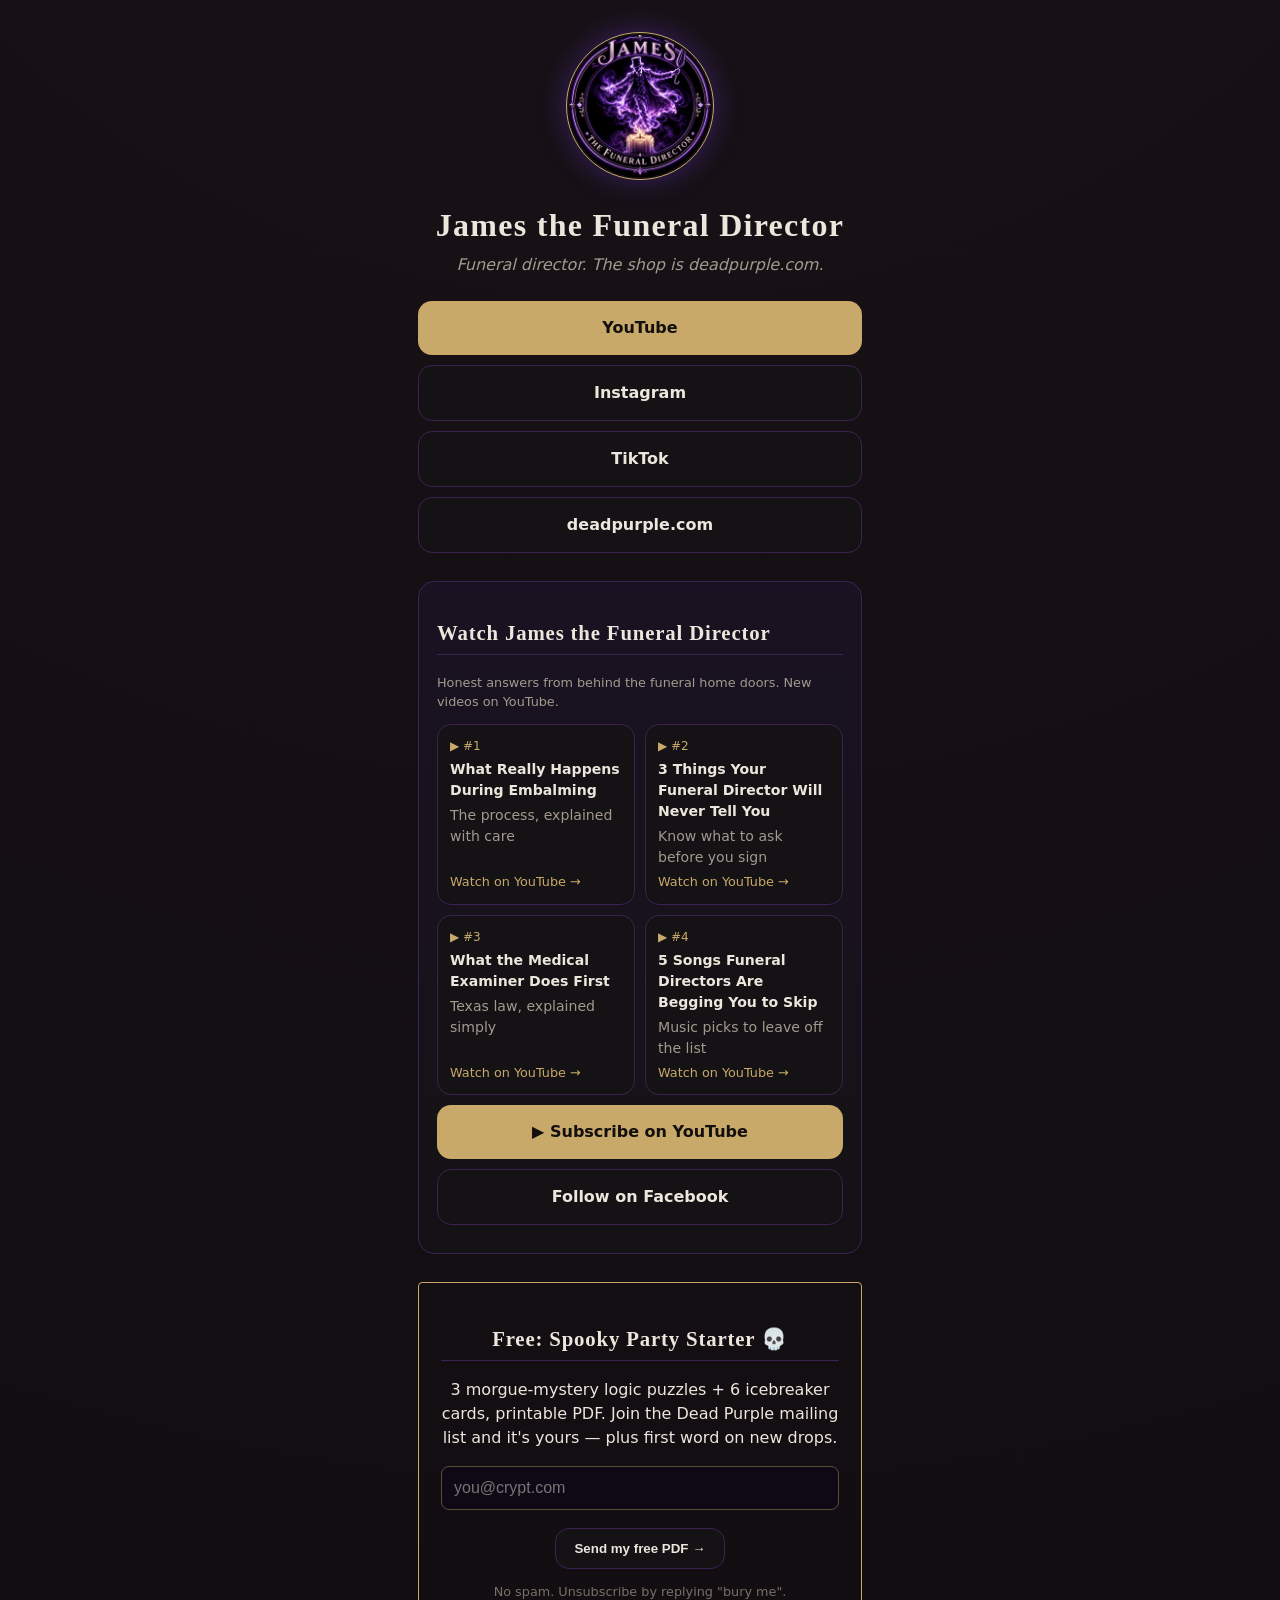
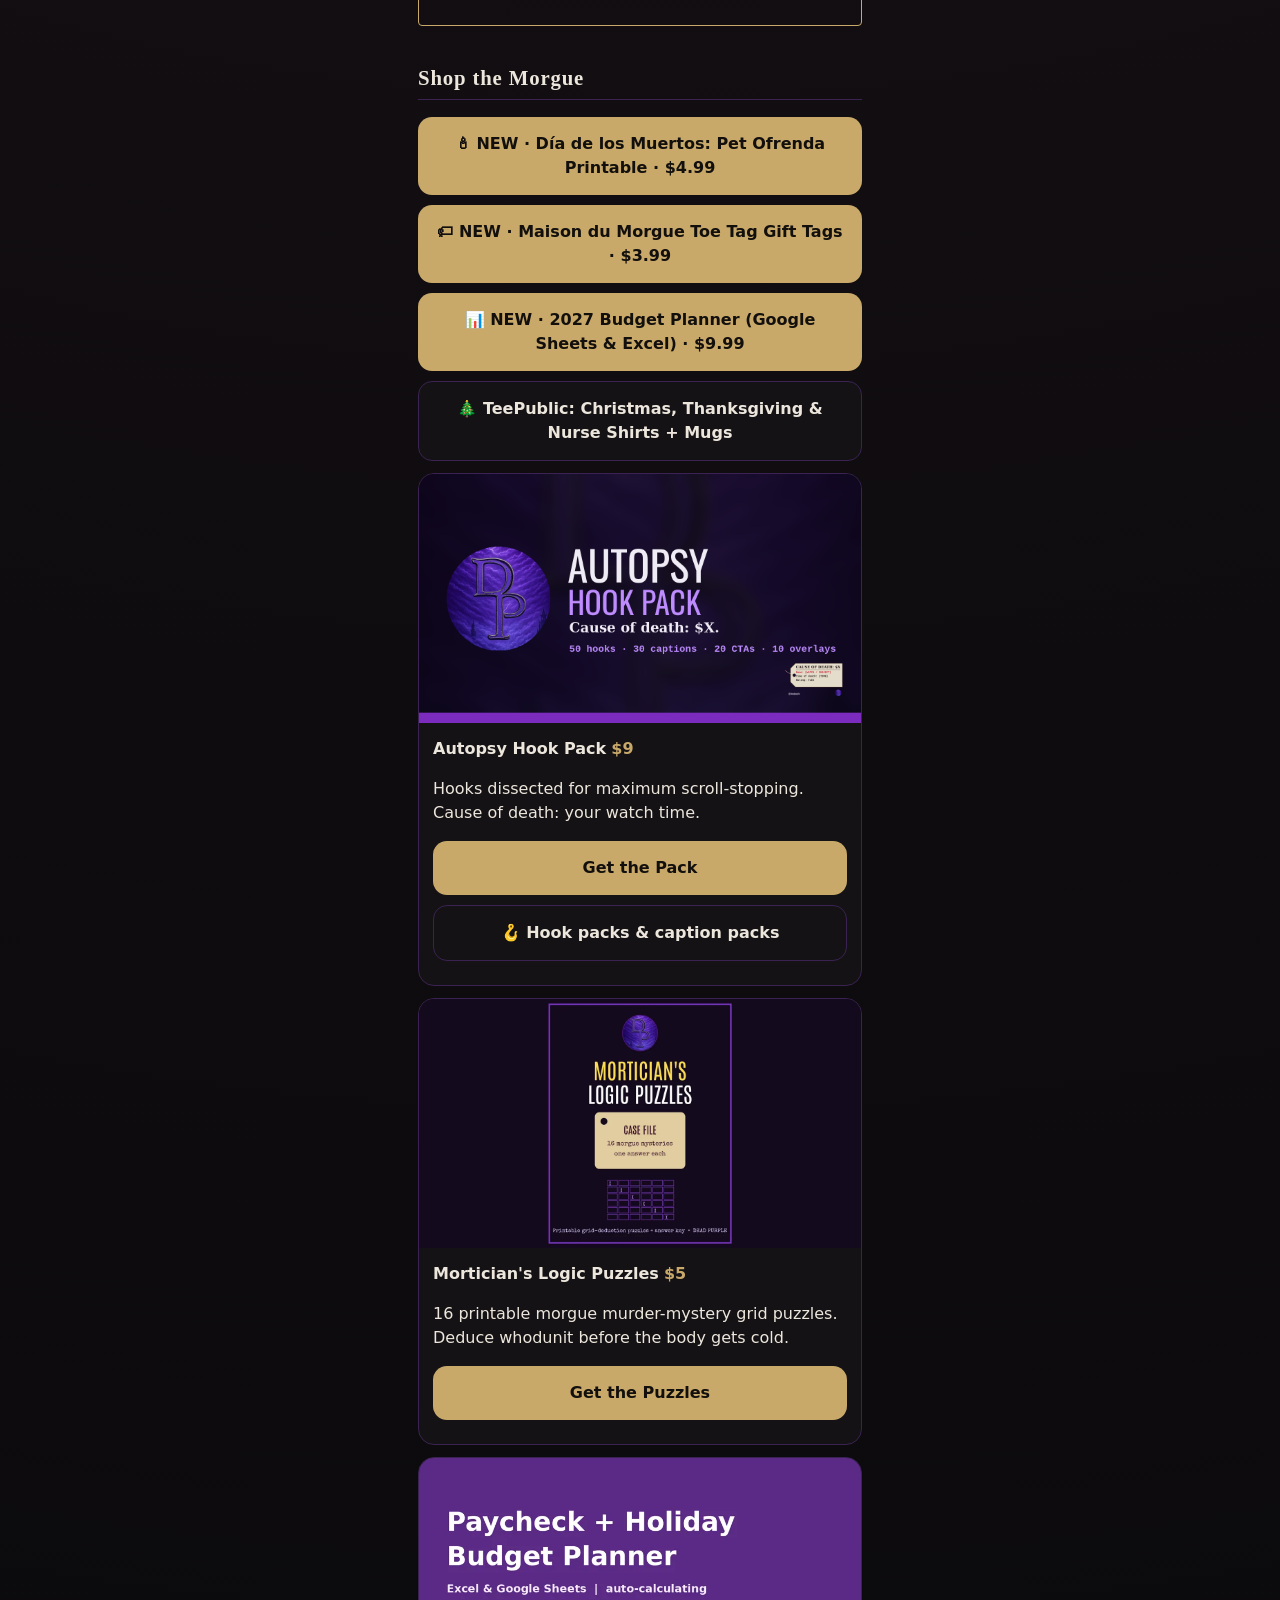
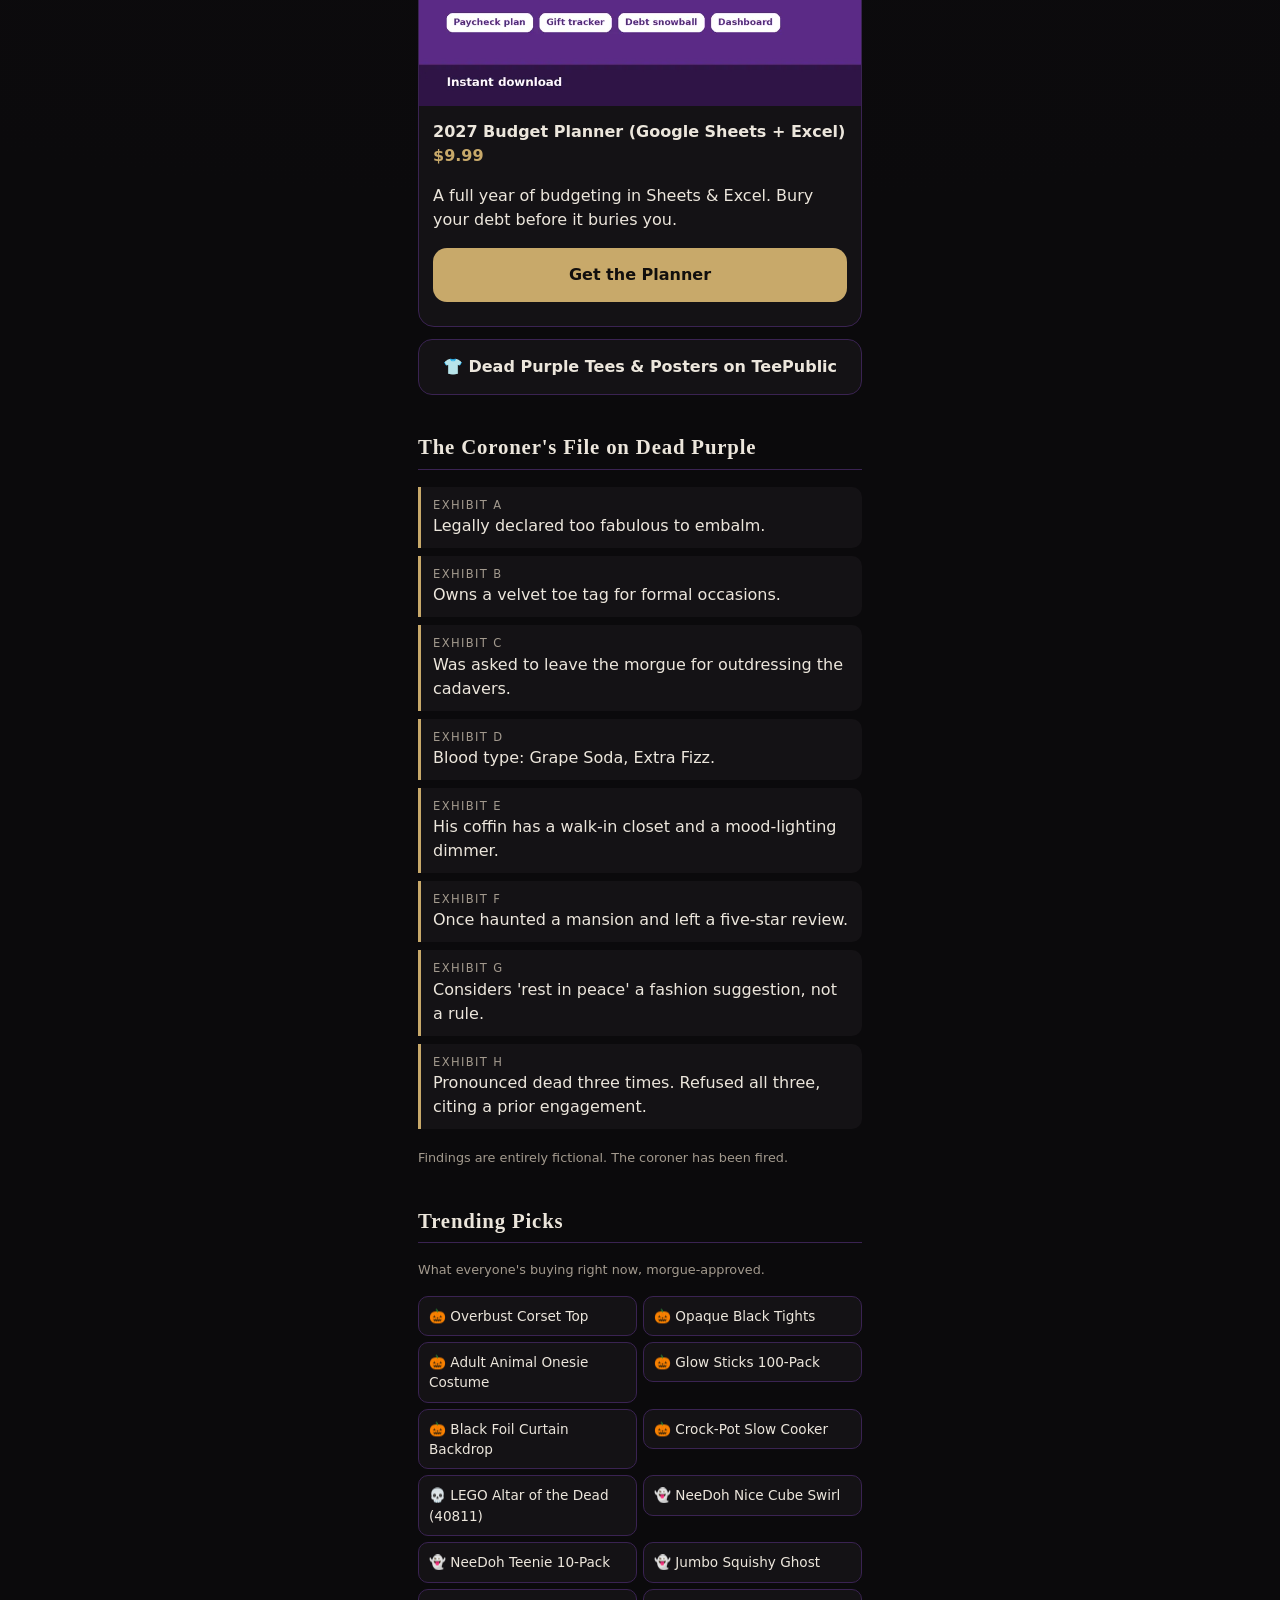
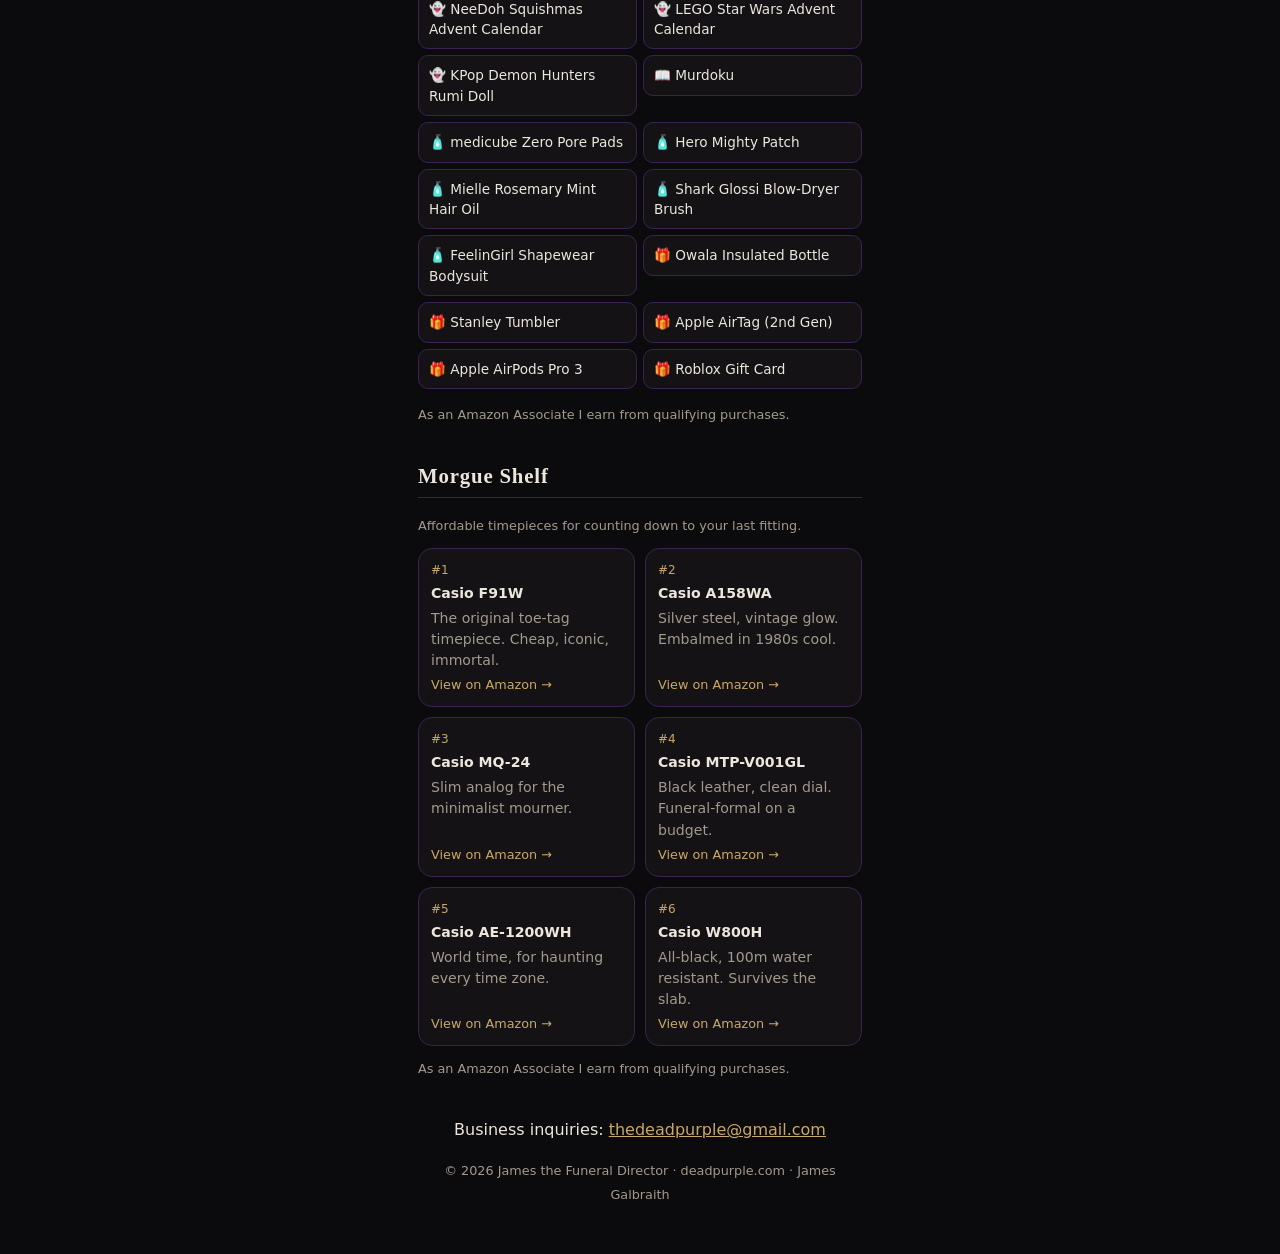
==== links/index.html @ 4aefbe46 "Add Watch James the Funeral Director section" ====
<!doctype html><html lang="en"><head><meta charset="utf-8"><meta name="viewport" content="width=device-width,initial-scale=1">
<title>James the Funeral Director | Links</title><meta name="description" content="James the Funeral Director links: the Dead Purple shop, free spooky party printable, horror wall art, morgue logic puzzles, a 2027 budget planner and mortician humor tees."><link rel="canonical" href="https://thedeadpurple.github.io/links/"><meta property="og:type" content="website"><meta property="og:url" content="https://thedeadpurple.github.io/links/"><meta property="og:title" content="James the Funeral Director | Links"><meta property="og:description" content="Funeral director. The Dead Purple shop, printables, and the videos."><meta property="og:image" content="https://thedeadpurple.github.io/links/assets/james-crest.png"><meta name="twitter:card" content="summary">
<meta property="og:site_name" content="James the Funeral Director">
<link rel="icon" href="assets/james-crest.png"><style>
:root{--p:#c8a96a;--p2:#8a6d3b;--bg:#0b0a0c;--card:#141215;--t:#ece6dc;--m:#a39a8e}
*{box-sizing:border-box}body{margin:0;background:radial-gradient(circle at 50% -10%,#1a1218,var(--bg) 60%);color:var(--t);font:16px/1.5 system-ui,-apple-system,"Segoe UI",sans-serif;min-height:100vh}
main{max-width:480px;margin:auto;padding:32px 18px 48px}h1,h2{font-family:Georgia,"Times New Roman",serif;letter-spacing:.04em}
.hero{text-align:center}.hero img{width:148px;height:148px;border-radius:50%;border:1px solid var(--p);box-shadow:0 0 28px #6a3ad466}
h1{margin:14px 0 4px;font-size:2rem}.tagline{color:var(--m);font-style:italic;margin:0 0 24px}
.btn{display:block;text-align:center;padding:15px;margin:10px 0;border-radius:14px;background:var(--card);border:1px solid #3a2352;color:var(--t);text-decoration:none;font-weight:600;transition:.2s}
.btn:hover,.btn:focus{background:#1c1814;border-color:var(--p)}.btn.main{background:var(--p);color:#120f0d;border:0}
section{margin-top:36px}h2{font-size:1.3rem;border-bottom:1px solid #3a2352;padding-bottom:6px}
.product{background:var(--card);border:1px solid #3a2352;border-radius:16px;overflow:hidden;margin:12px 0}.product img{width:100%;display:block}.product div{padding:14px}.price{color:var(--p);font-weight:700}
.facts{list-style:none;padding:0}.facts li{background:var(--card);border-left:3px solid var(--p);padding:10px 12px;margin:8px 0;border-radius:0 10px 10px 0}.facts span{display:block;font-size:.72rem;text-transform:uppercase;letter-spacing:.12em;color:var(--m)}
.shelf{display:grid;grid-template-columns:1fr 1fr;gap:10px}.watch{background:var(--card);border:1px solid #3a2352;border-radius:14px;padding:12px;color:var(--t);text-decoration:none;display:flex;flex-direction:column;gap:4px;font-size:.88rem}.watch span{color:var(--m)}.watch .tag{color:var(--p);font-size:.75rem}.watch em{color:var(--p);font-style:normal;font-size:.8rem;margin-top:auto}
.disc,small{color:var(--m);font-size:.8rem}form{display:flex;gap:8px}input{flex:1;padding:13px;border-radius:12px;border:1px solid #3a2352;background:#0e0914;color:var(--t);font-size:16px}button{padding:13px 16px;border:0;border-radius:12px;background:var(--p);color:#120f0d;font-weight:700}
.trend{list-style:none;padding:0;display:grid;grid-template-columns:1fr 1fr;gap:6px}.trend a{display:block;background:var(--card);border:1px solid #3a2352;border-radius:10px;padding:9px 10px;color:var(--t);text-decoration:none;font-size:.85rem}.trend a:hover{border-color:var(--p)}
footer{text-align:center;margin-top:40px}footer a{color:var(--p)}</style></head><body><main>
<header class="hero"><img src="assets/james-crest.png" alt="James the Funeral Director crest"><h1>James the Funeral Director</h1><p class="tagline">Funeral director. The shop is deadpurple.com.</p></header>
<nav><a class="btn main" href="https://www.youtube.com/@jamesthefuneraldirector2954" target="_blank" rel="noopener">YouTube</a>
<a class="btn" href="https://www.instagram.com/james_the_funeral_director" target="_blank" rel="noopener">Instagram</a>
<a class="btn" href="https://www.tiktok.com/@funeraldirectorjames" target="_blank" rel="noopener">TikTok</a>
<a class="btn" href="https://deadpurple.com" target="_blank" rel="noopener">deadpurple.com</a></nav>
<section id="watch" style="border:1px solid #3a2352;border-radius:16px;padding:18px;margin:28px 0;background:linear-gradient(180deg,#1a1222,#141215)"><h2>Watch James the Funeral Director</h2><p class="disc">Honest answers from behind the funeral home doors. New videos on YouTube.</p><div class="shelf"><a class="watch" href="https://www.youtube.com/watch?v=lhocceQ624k&amp;utm_source=linkpage&amp;utm_medium=referral&amp;utm_campaign=jtfd-embalming" target="_blank" rel="noopener"><span class="tag">▶ #1</span><strong>What Really Happens During Embalming</strong><span>The process, explained with care</span><em>Watch on YouTube →</em></a><a class="watch" href="https://www.youtube.com/watch?v=-OS4Yl1QXJ0&amp;utm_source=linkpage&amp;utm_medium=referral&amp;utm_campaign=jtfd-3-things" target="_blank" rel="noopener"><span class="tag">▶ #2</span><strong>3 Things Your Funeral Director Will Never Tell You</strong><span>Know what to ask before you sign</span><em>Watch on YouTube →</em></a><a class="watch" href="https://www.youtube.com/watch?v=raxWhrSQd68&amp;utm_source=linkpage&amp;utm_medium=referral&amp;utm_campaign=jtfd-medical-examiner" target="_blank" rel="noopener"><span class="tag">▶ #3</span><strong>What the Medical Examiner Does First</strong><span>Texas law, explained simply</span><em>Watch on YouTube →</em></a><a class="watch" href="https://www.youtube.com/watch?v=uzfZ4B38NcI&amp;utm_source=linkpage&amp;utm_medium=referral&amp;utm_campaign=jtfd-5-songs" target="_blank" rel="noopener"><span class="tag">▶ #4</span><strong>5 Songs Funeral Directors Are Begging You to Skip</strong><span>Music picks to leave off the list</span><em>Watch on YouTube →</em></a></div><a class="btn main" href="https://www.youtube.com/@jamesthefuneraldirector2954?utm_source=linkpage&amp;utm_medium=referral&amp;utm_campaign=jtfd-channel" target="_blank" rel="noopener">▶ Subscribe on YouTube</a><a class="btn" href="https://www.facebook.com/profile.php?id=61595655552629&amp;utm_source=linkpage&amp;utm_medium=referral&amp;utm_campaign=jtfd-facebook-page" target="_blank" rel="noopener">Follow on Facebook</a></section>
<section id="free" class="" style="border:1px solid #c8a96a;border-radius:4px;padding:22px;margin:28px 0;text-align:center"><h2>Free: Spooky Party Starter 💀</h2><p>3 morgue-mystery logic puzzles + 6 icebreaker cards, printable PDF. Join the Dead Purple mailing list and it's yours — plus first word on new drops.</p><form action="https://formsubmit.co/thedeadpurple@gmail.com" method="POST" style="display:flex;gap:8px;flex-wrap:wrap;justify-content:center"><input type="email" name="email" required placeholder="you@crypt.com" style="padding:12px;border-radius:8px;border:1px solid #5a4a36;min-width:240px"><input type="hidden" name="_subject" value="New Dead Purple subscriber"><input type="hidden" name="_next" value="https://thedeadpurple.github.io/site/free/thanks.html"><input type="hidden" name="_captcha" value="false"><input type="hidden" name="_template" value="table"><input type="text" name="_honey" style="display:none"><button class="btn" type="submit" style="padding:12px 18px;cursor:pointer">Send my free PDF →</button></form><small style="opacity:.7">No spam. Unsubscribe by replying "bury me".</small></section>
<section><h2>Shop the Morgue</h2>
<a class="btn main" href="https://whop.com/dead-purple/pet-ofrenda-printable-dia-de-los-muertos-pet-memorial-frame-bilingual" target="_blank" rel="noopener">🕯 NEW · Día de los Muertos: Pet Ofrenda Printable · $4.99</a>
<a class="btn main" href="https://whop.com/dead-purple/maison-du-morgue-toe-tag-gift-tags-printable-goth-christmas-gift-tags/" target="_blank" rel="noopener">🏷 NEW · Maison du Morgue Toe Tag Gift Tags · $3.99</a>
<a class="btn main" href="https://whop.com/dead-purple/dead-purple-2027-budget-planner-google-sheets-excel-spreadsheet/" target="_blank" rel="noopener">📊 NEW · 2027 Budget Planner (Google Sheets &amp; Excel) · $9.99</a>
<a class="btn" href="https://www.teepublic.com/user/dead-purple" target="_blank" rel="noopener">🎄 TeePublic: Christmas, Thanksgiving &amp; Nurse Shirts + Mugs</a>
<div class="product"><img src="assets/autopsy-hook-pack.png" alt="Autopsy Hook Pack cover"><div><strong>Autopsy Hook Pack</strong> <span class="price">$9</span><p>Hooks dissected for maximum scroll-stopping. Cause of death: your watch time.</p><a class="btn main" href="https://whop.com/dead-purple" target="_blank" rel="noopener">Get the Pack</a><a class="btn" href="https://whop.com/dead-purple" target="_blank" rel="noopener">🪝 Hook packs &amp; caption packs</a></div></div>
<div class="product"><img src="assets/mortician-logic-puzzles.webp" alt="Mortician's Logic Puzzles cover"><div><strong>Mortician's Logic Puzzles</strong> <span class="price">$5</span><p>16 printable morgue murder-mystery grid puzzles. Deduce whodunit before the body gets cold.</p><a class="btn main" href="https://whop.com/dead-purple/products/mortician-s-logic-puzzles-16-printable-morgue-murder-mystery-grid-puzzles/" target="_blank" rel="noopener">Get the Puzzles</a></div></div>
<div class="product"><img src="assets/budget.webp" alt="2027 Budget Planner cover"><div><strong>2027 Budget Planner (Google Sheets + Excel)</strong> <span class="price">$9.99</span><p>A full year of budgeting in Sheets &amp; Excel. Bury your debt before it buries you.</p><a class="btn main" href="https://whop.com/dead-purple/dead-purple-2027-budget-planner-google-sheets-excel-spreadsheet/" target="_blank" rel="noopener">Get the Planner</a></div></div>
<a class="btn" href="https://www.teepublic.com/user/dead-purple" target="_blank" rel="noopener">👕 Dead Purple Tees &amp; Posters on TeePublic</a></section>
<section><h2>The Coroner's File on Dead Purple</h2><ul class="facts"><li><span>Exhibit A</span>Legally declared too fabulous to embalm.</li><li><span>Exhibit B</span>Owns a velvet toe tag for formal occasions.</li><li><span>Exhibit C</span>Was asked to leave the morgue for outdressing the cadavers.</li><li><span>Exhibit D</span>Blood type: Grape Soda, Extra Fizz.</li><li><span>Exhibit E</span>His coffin has a walk-in closet and a mood-lighting dimmer.</li><li><span>Exhibit F</span>Once haunted a mansion and left a five-star review.</li><li><span>Exhibit G</span>Considers 'rest in peace' a fashion suggestion, not a rule.</li><li><span>Exhibit H</span>Pronounced dead three times. Refused all three, citing a prior engagement.</li></ul><small>Findings are entirely fictional. The coroner has been fired.</small></section>
<section><h2>Trending Picks</h2><p class="disc">What everyone's buying right now, morgue-approved.</p><ul class="trend">
<li><a href="https://www.amazon.com/dp/B00HB6MCSO?tag=deadpurple06-20" target="_blank" rel="sponsored noopener">🎃 Overbust Corset Top</a></li>
<li><a href="https://www.amazon.com/dp/B07ZTD3JZH?tag=deadpurple06-20" target="_blank" rel="sponsored noopener">🎃 Opaque Black Tights</a></li>
<li><a href="https://www.amazon.com/dp/B097ZKJ1CT?tag=deadpurple06-20" target="_blank" rel="sponsored noopener">🎃 Adult Animal Onesie Costume</a></li>
<li><a href="https://www.amazon.com/dp/B00N1QPNMA?tag=deadpurple06-20" target="_blank" rel="sponsored noopener">🎃 Glow Sticks 100-Pack</a></li>
<li><a href="https://www.amazon.com/dp/B0DLNKN7Q1?tag=deadpurple06-20" target="_blank" rel="sponsored noopener">🎃 Black Foil Curtain Backdrop</a></li>
<li><a href="https://www.amazon.com/dp/B003OAJGJO?tag=deadpurple06-20" target="_blank" rel="sponsored noopener">🎃 Crock-Pot Slow Cooker</a></li>
<li><a href="https://www.amazon.com/dp/B0FMPN7YP1?tag=deadpurple06-20" target="_blank" rel="sponsored noopener">💀 LEGO Altar of the Dead (40811)</a></li>
<li><a href="https://www.amazon.com/dp/B0DV4BD3H2?tag=deadpurple06-20" target="_blank" rel="sponsored noopener">👻 NeeDoh Nice Cube Swirl</a></li>
<li><a href="https://www.amazon.com/dp/B0DXRKN7KY?tag=deadpurple06-20" target="_blank" rel="sponsored noopener">👻 NeeDoh Teenie 10-Pack</a></li>
<li><a href="https://www.amazon.com/dp/B0H1NPP4LK?tag=deadpurple06-20" target="_blank" rel="sponsored noopener">👻 Jumbo Squishy Ghost</a></li>
<li><a href="https://www.amazon.com/dp/B0GPY41JGK?tag=deadpurple06-20" target="_blank" rel="sponsored noopener">👻 NeeDoh Squishmas Advent Calendar</a></li>
<li><a href="https://www.amazon.com/dp/B0G5QKD8ZS?tag=deadpurple06-20" target="_blank" rel="sponsored noopener">👻 LEGO Star Wars Advent Calendar</a></li>
<li><a href="https://www.amazon.com/dp/B0GCBV5MZT?tag=deadpurple06-20" target="_blank" rel="sponsored noopener">👻 KPop Demon Hunters Rumi Doll</a></li>
<li><a href="https://www.amazon.com/dp/1454961791?tag=deadpurple06-20" target="_blank" rel="sponsored noopener">📖 Murdoku</a></li>
<li><a href="https://www.amazon.com/dp/B09V7Z4TJG?tag=deadpurple06-20" target="_blank" rel="sponsored noopener">🧴 medicube Zero Pore Pads</a></li>
<li><a href="https://www.amazon.com/dp/B074PVTPBW?tag=deadpurple06-20" target="_blank" rel="sponsored noopener">🧴 Hero Mighty Patch</a></li>
<li><a href="https://www.amazon.com/dp/B07N7PK9QK?tag=deadpurple06-20" target="_blank" rel="sponsored noopener">🧴 Mielle Rosemary Mint Hair Oil</a></li>
<li><a href="https://www.amazon.com/dp/B0G88PBV7P?tag=deadpurple06-20" target="_blank" rel="sponsored noopener">🧴 Shark Glossi Blow-Dryer Brush</a></li>
<li><a href="https://www.amazon.com/dp/B0DFC37RSR?tag=deadpurple06-20" target="_blank" rel="sponsored noopener">🧴 FeelinGirl Shapewear Bodysuit</a></li>
<li><a href="https://www.amazon.com/dp/B0BZYCJK89?tag=deadpurple06-20" target="_blank" rel="sponsored noopener">🎁 Owala Insulated Bottle</a></li>
<li><a href="https://www.amazon.com/dp/B0CRMP3RQT?tag=deadpurple06-20" target="_blank" rel="sponsored noopener">🎁 Stanley Tumbler</a></li>
<li><a href="https://www.amazon.com/dp/B0GJTFXNRX?tag=deadpurple06-20" target="_blank" rel="sponsored noopener">🎁 Apple AirTag (2nd Gen)</a></li>
<li><a href="https://www.amazon.com/dp/B0FQFB8FMG?tag=deadpurple06-20" target="_blank" rel="sponsored noopener">🎁 Apple AirPods Pro 3</a></li>
<li><a href="https://www.amazon.com/dp/B07RZ74VLR?tag=deadpurple06-20" target="_blank" rel="sponsored noopener">🎁 Roblox Gift Card</a></li>
</ul><p class="disc">As an Amazon Associate I earn from qualifying purchases.</p></section>
<section><h2>Morgue Shelf</h2><p class="disc">Affordable timepieces for counting down to your last fitting.</p><div class="shelf"><a class="watch" href="https://www.amazon.com/dp/B000GAWSDG?tag=deadpurple06-20" target="_blank" rel="sponsored noopener"><span class="tag">#1</span><strong>Casio F91W</strong><span>The original toe-tag timepiece. Cheap, iconic, immortal.</span><em>View on Amazon →</em></a><a class="watch" href="https://www.amazon.com/dp/B000GAYQJ0?tag=deadpurple06-20" target="_blank" rel="sponsored noopener"><span class="tag">#2</span><strong>Casio A158WA</strong><span>Silver steel, vintage glow. Embalmed in 1980s cool.</span><em>View on Amazon →</em></a><a class="watch" href="https://www.amazon.com/dp/B000GB0G7A?tag=deadpurple06-20" target="_blank" rel="sponsored noopener"><span class="tag">#3</span><strong>Casio MQ-24</strong><span>Slim analog for the minimalist mourner.</span><em>View on Amazon →</em></a><a class="watch" href="https://www.amazon.com/dp/B00QT071BQ?tag=deadpurple06-20" target="_blank" rel="sponsored noopener"><span class="tag">#4</span><strong>Casio MTP-V001GL</strong><span>Black leather, clean dial. Funeral-formal on a budget.</span><em>View on Amazon →</em></a><a class="watch" href="https://www.amazon.com/dp/B0094B79PA?tag=deadpurple06-20" target="_blank" rel="sponsored noopener"><span class="tag">#5</span><strong>Casio AE-1200WH</strong><span>World time, for haunting every time zone.</span><em>View on Amazon →</em></a><a class="watch" href="https://www.amazon.com/dp/B001AWZDA4?tag=deadpurple06-20" target="_blank" rel="sponsored noopener"><span class="tag">#6</span><strong>Casio W800H</strong><span>All-black, 100m water resistant. Survives the slab.</span><em>View on Amazon →</em></a></div>
<p class="disc">As an Amazon Associate I earn from qualifying purchases.</p></section>

<footer><p>Business inquiries: <a href="mailto:thedeadpurple@gmail.com">thedeadpurple@gmail.com</a></p><small>© 2026 James the Funeral Director · deadpurple.com · James Galbraith</small></footer>
</main></body></html>
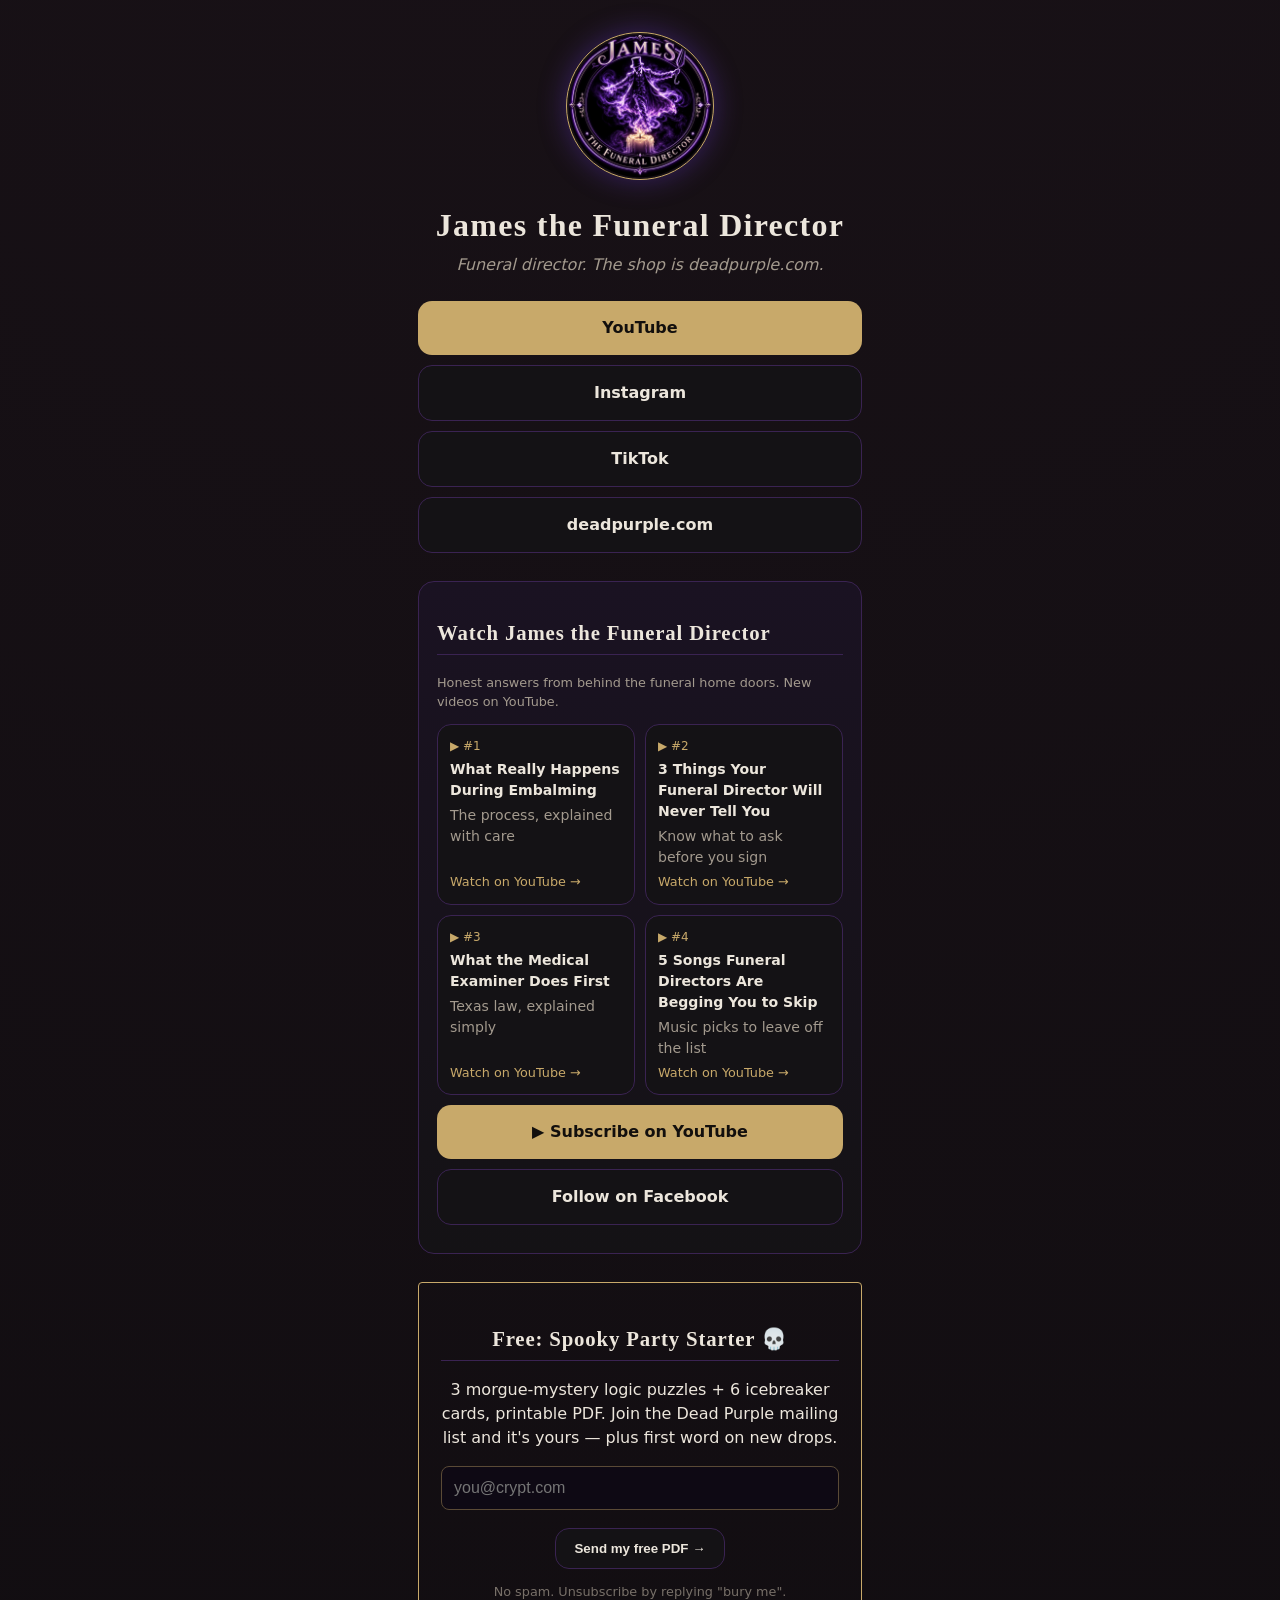
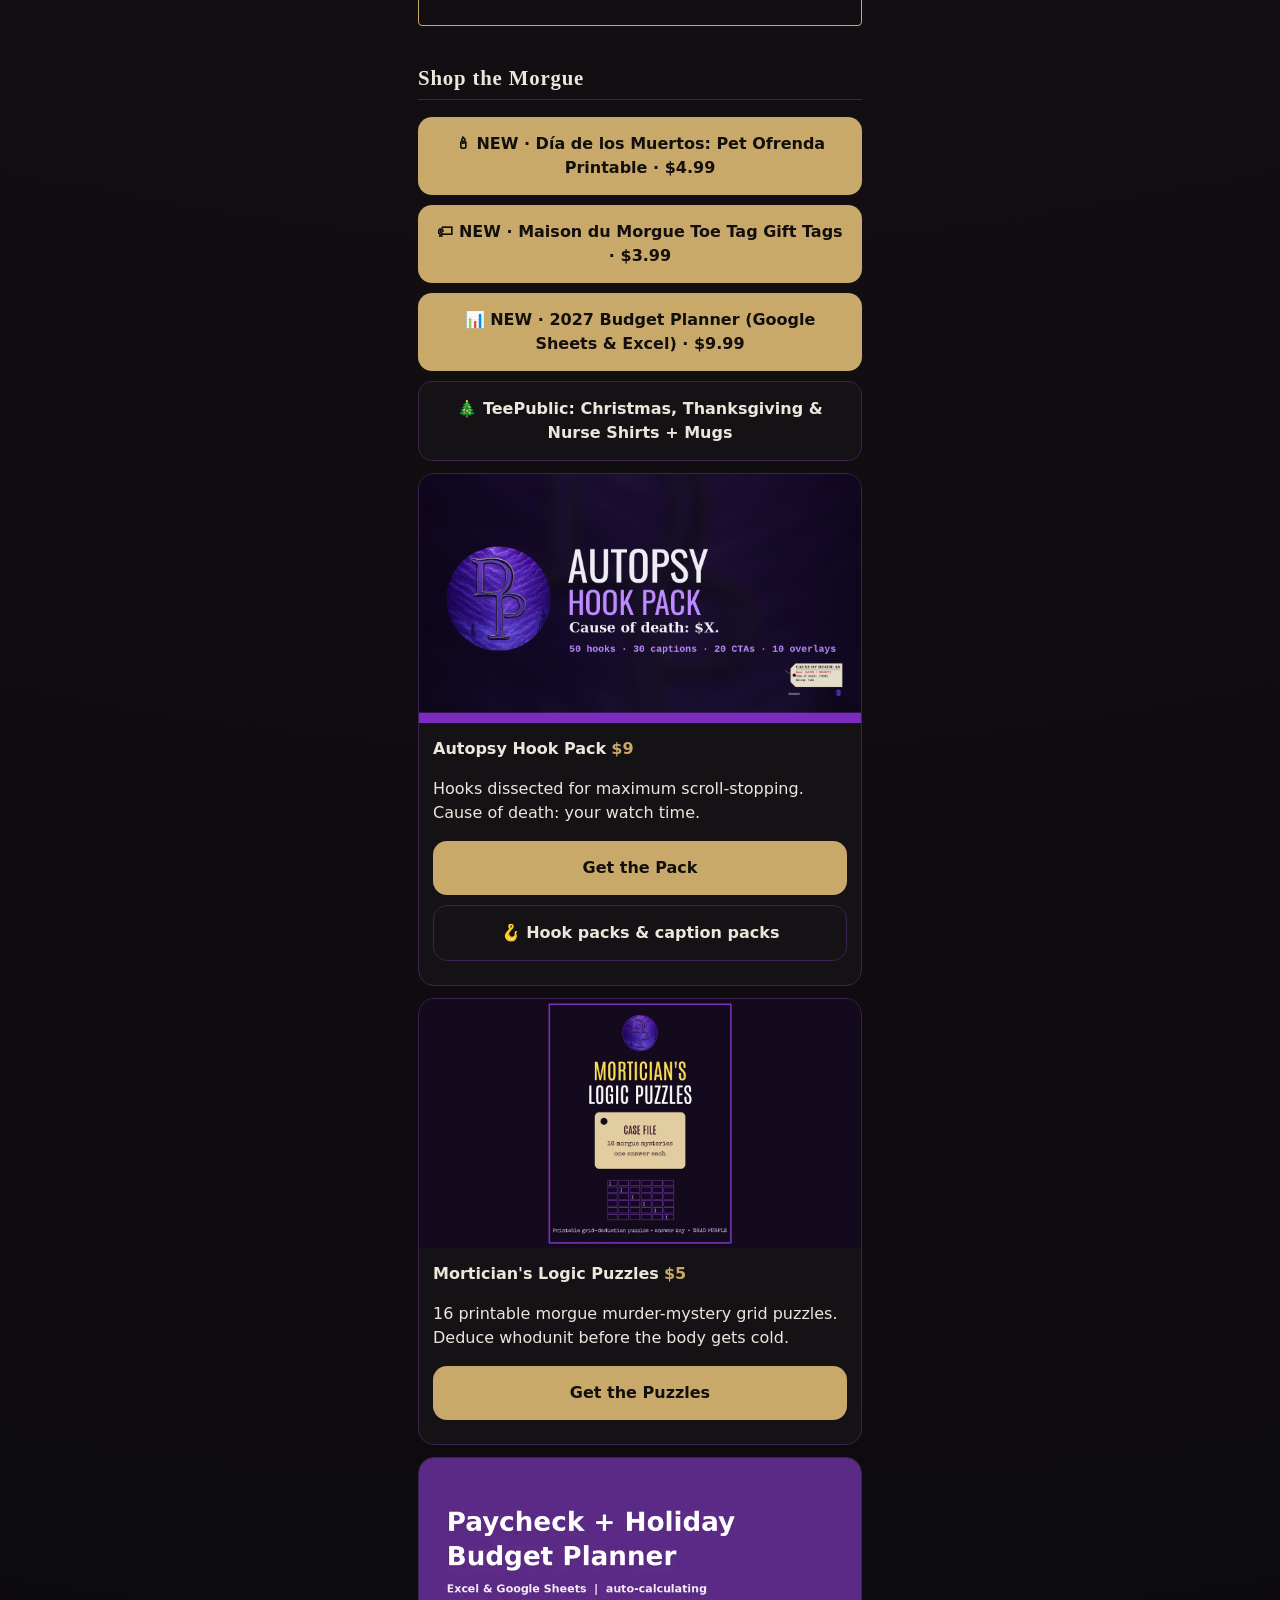
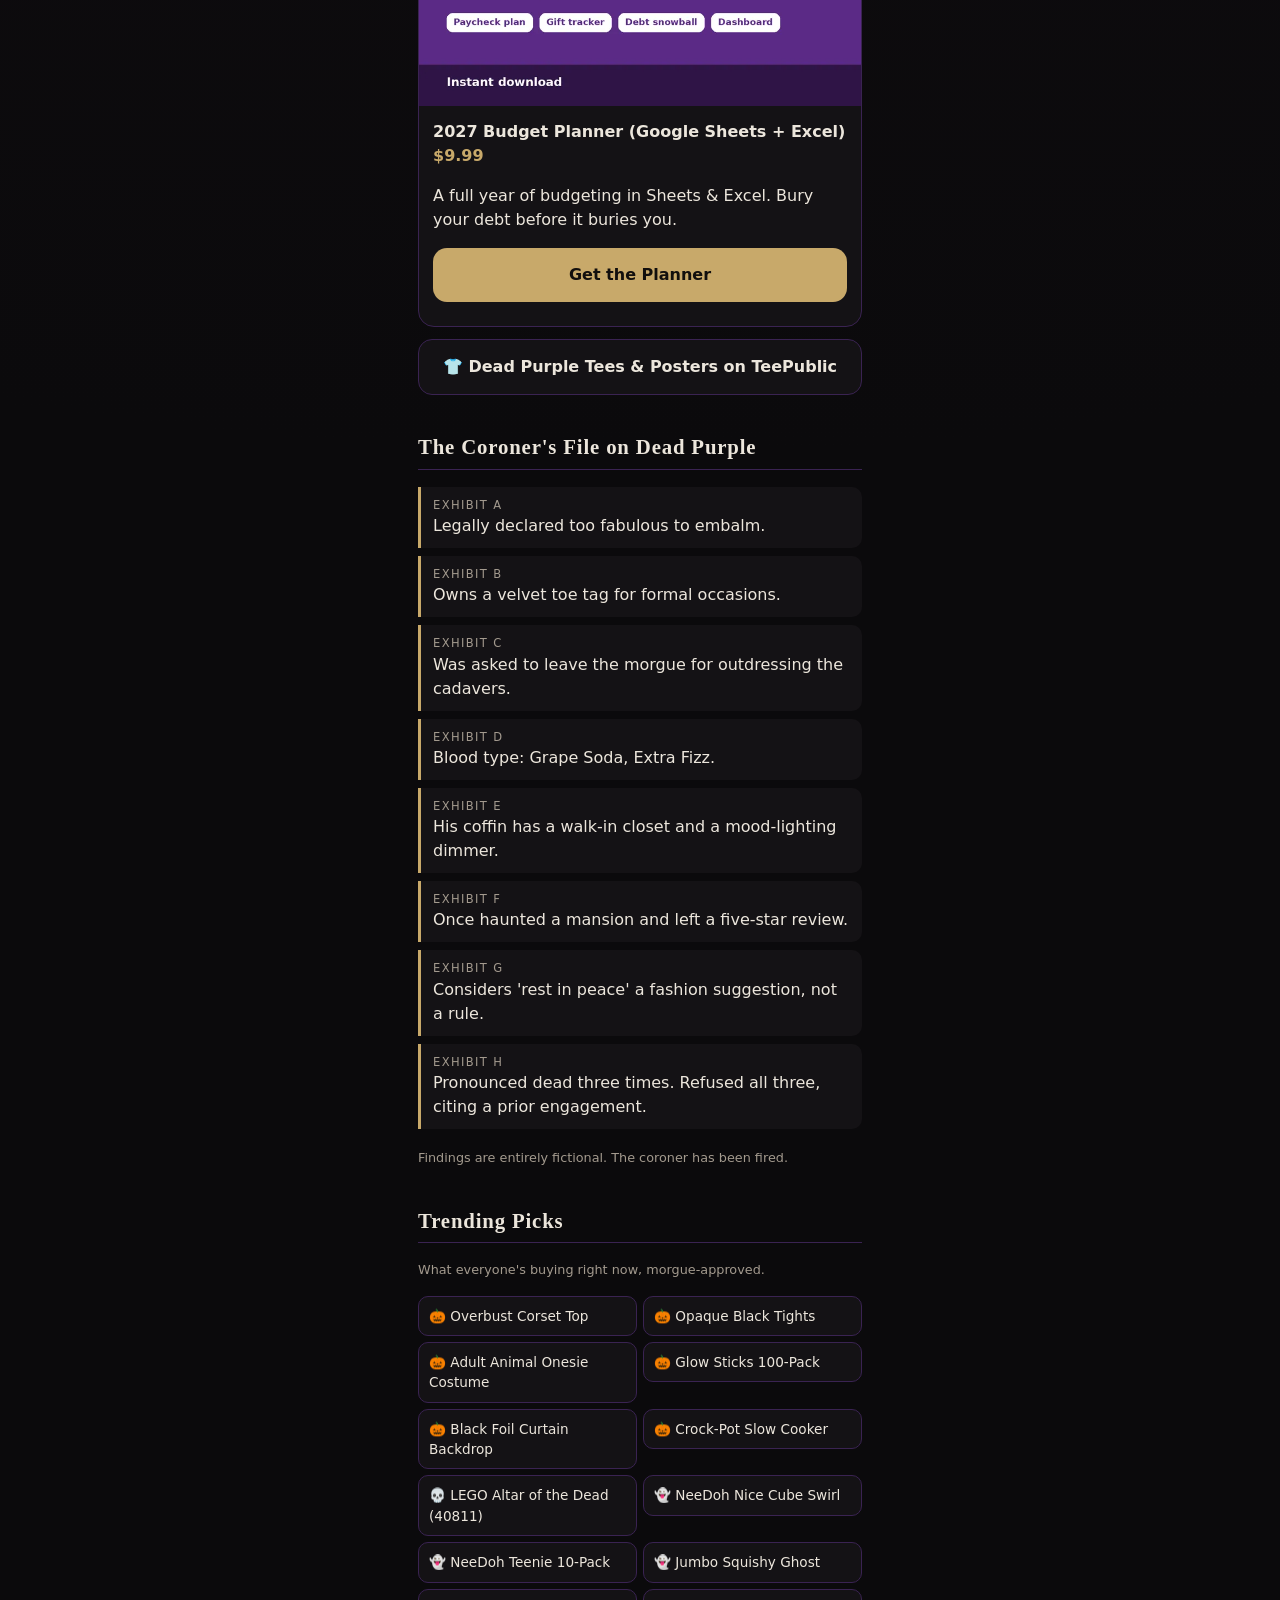
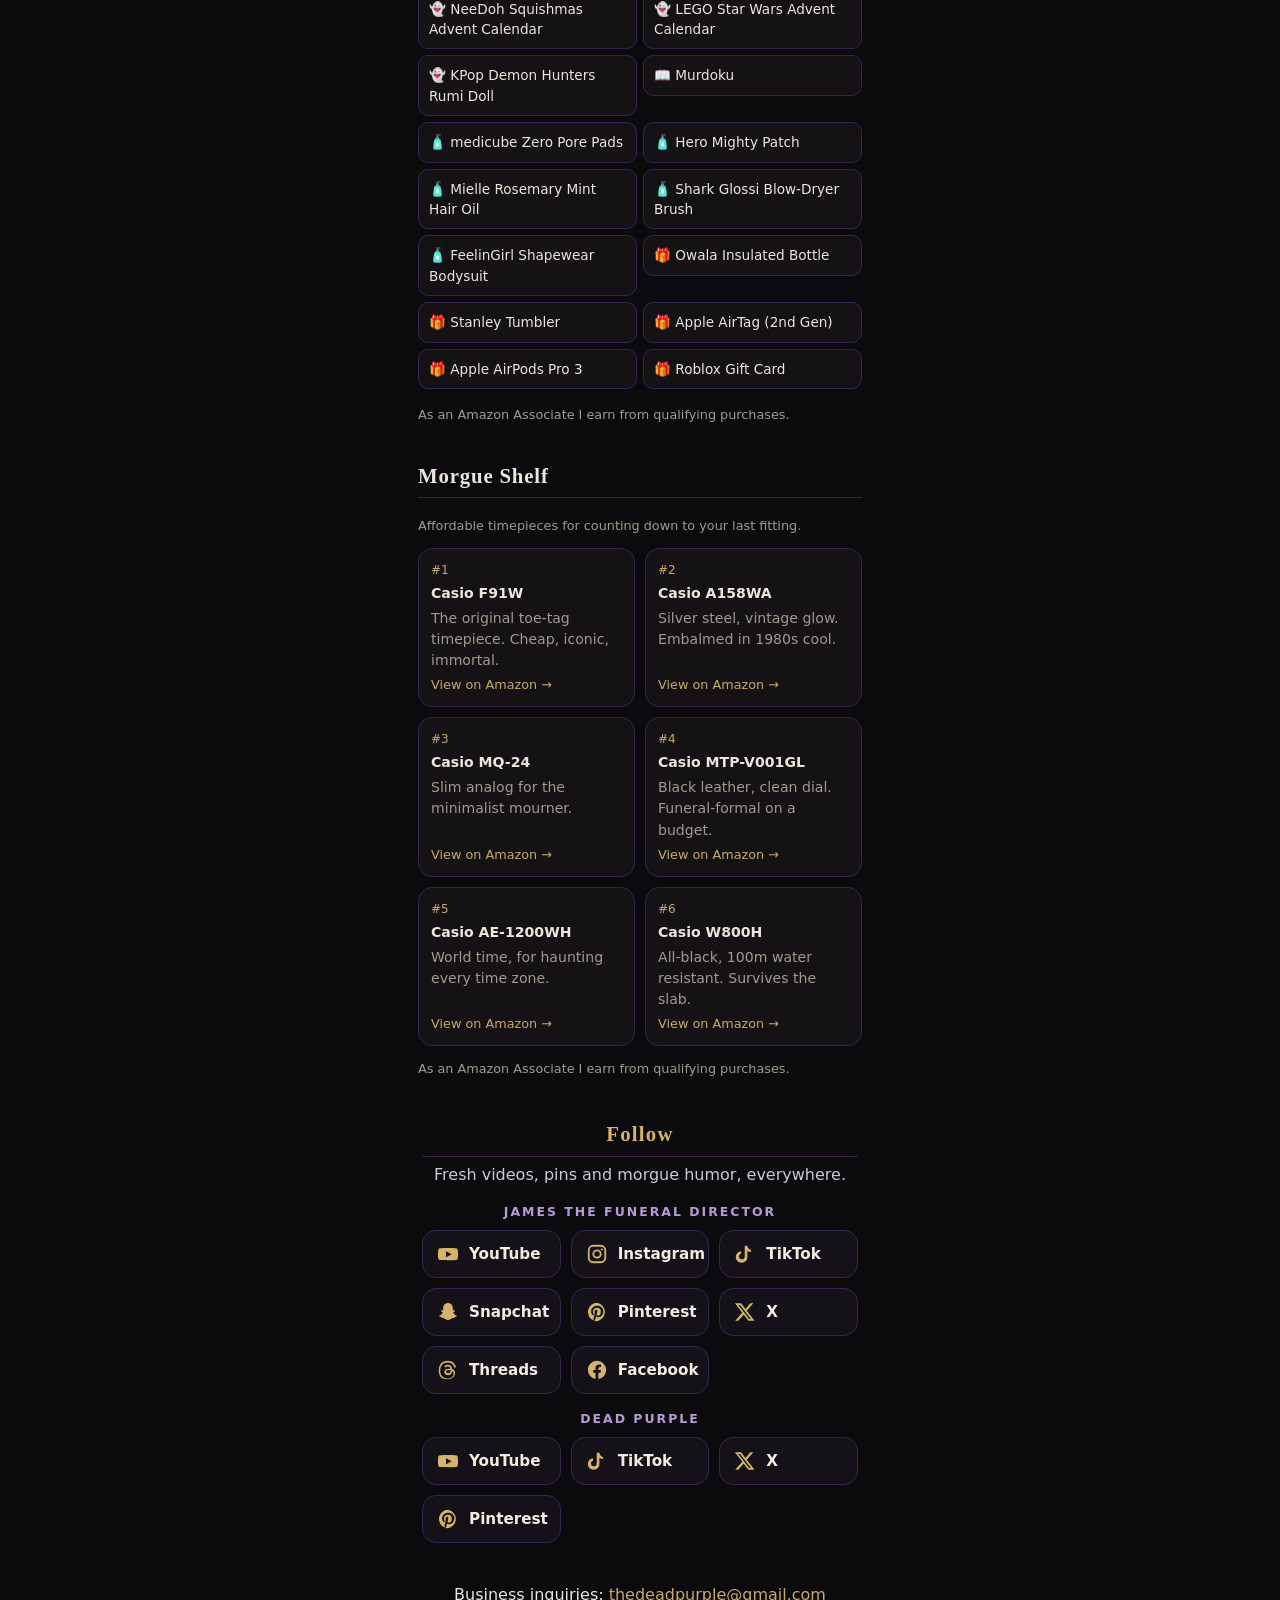
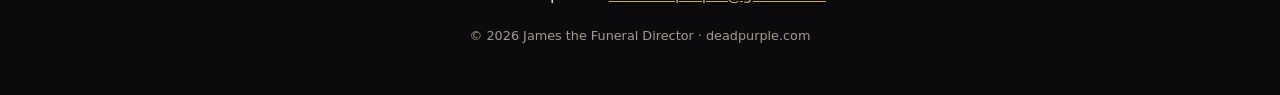
==== commit e6b7cb0d: "Links page: Follow section" ====
--- a/links/index.html
+++ b/links/index.html
@@ -15,7 +15,7 @@
 .shelf{display:grid;grid-template-columns:1fr 1fr;gap:10px}.watch{background:var(--card);border:1px solid #3a2352;border-radius:14px;padding:12px;color:var(--t);text-decoration:none;display:flex;flex-direction:column;gap:4px;font-size:.88rem}.watch span{color:var(--m)}.watch .tag{color:var(--p);font-size:.75rem}.watch em{color:var(--p);font-style:normal;font-size:.8rem;margin-top:auto}
 .disc,small{color:var(--m);font-size:.8rem}form{display:flex;gap:8px}input{flex:1;padding:13px;border-radius:12px;border:1px solid #3a2352;background:#0e0914;color:var(--t);font-size:16px}button{padding:13px 16px;border:0;border-radius:12px;background:var(--p);color:#120f0d;font-weight:700}
 .trend{list-style:none;padding:0;display:grid;grid-template-columns:1fr 1fr;gap:6px}.trend a{display:block;background:var(--card);border:1px solid #3a2352;border-radius:10px;padding:9px 10px;color:var(--t);text-decoration:none;font-size:.85rem}.trend a:hover{border-color:var(--p)}
-footer{text-align:center;margin-top:40px}footer a{color:var(--p)}</style></head><body><main>
+footer{text-align:center;margin-top:40px}footer a{color:var(--p)}</style><style id="sx-css">.sx{margin:40px auto;max-width:960px;padding:0 4px;text-align:center}.sx h2,.sx h3.sx-t{font-family:Georgia,"Times New Roman",serif;color:#d4b46a;letter-spacing:.06em;margin:0 0 6px}.sx-g{margin:18px 0}.sx-g h4{margin:0 0 10px;font:600 .78rem/1.2 system-ui,-apple-system,sans-serif;text-transform:uppercase;letter-spacing:.16em;color:#b79bd8}.sx-l{list-style:none;margin:0;padding:0;display:grid;grid-template-columns:repeat(auto-fit,minmax(132px,1fr));gap:10px}.sx-l a{display:flex;align-items:center;gap:10px;min-height:48px;padding:10px 14px;border-radius:14px;background:#141118;border:1px solid #3a2352;color:#f3ece0;text-decoration:none;font:600 .95rem system-ui,-apple-system,sans-serif;transition:border-color .2s,background .2s,transform .2s}.sx-l a:hover,.sx-l a:focus-visible{border-color:#d4b46a;background:#1d1424;transform:translateY(-1px)}.sx-l svg{width:22px;height:22px;flex:none;fill:#d4b46a}.sx.sx-f{margin:28px auto 8px}.sx-f .sx-l{grid-template-columns:repeat(auto-fit,minmax(118px,1fr))}.sx-f .sx-l a{font-size:.86rem;min-height:44px;padding:8px 12px}@media(max-width:420px){.sx-l{grid-template-columns:1fr 1fr}}</style></head><body><main>
 <header class="hero"><img src="assets/james-crest.png" alt="James the Funeral Director crest"><h1>James the Funeral Director</h1><p class="tagline">Funeral director. The shop is deadpurple.com.</p></header>
 <nav><a class="btn main" href="https://www.youtube.com/@jamesthefuneraldirector2954" target="_blank" rel="noopener">YouTube</a>
 <a class="btn" href="https://www.instagram.com/james_the_funeral_director" target="_blank" rel="noopener">Instagram</a>
@@ -62,5 +62,6 @@
 <section><h2>Morgue Shelf</h2><p class="disc">Affordable timepieces for counting down to your last fitting.</p><div class="shelf"><a class="watch" href="https://www.amazon.com/dp/B000GAWSDG?tag=deadpurple06-20" target="_blank" rel="sponsored noopener"><span class="tag">#1</span><strong>Casio F91W</strong><span>The original toe-tag timepiece. Cheap, iconic, immortal.</span><em>View on Amazon →</em></a><a class="watch" href="https://www.amazon.com/dp/B000GAYQJ0?tag=deadpurple06-20" target="_blank" rel="sponsored noopener"><span class="tag">#2</span><strong>Casio A158WA</strong><span>Silver steel, vintage glow. Embalmed in 1980s cool.</span><em>View on Amazon →</em></a><a class="watch" href="https://www.amazon.com/dp/B000GB0G7A?tag=deadpurple06-20" target="_blank" rel="sponsored noopener"><span class="tag">#3</span><strong>Casio MQ-24</strong><span>Slim analog for the minimalist mourner.</span><em>View on Amazon →</em></a><a class="watch" href="https://www.amazon.com/dp/B00QT071BQ?tag=deadpurple06-20" target="_blank" rel="sponsored noopener"><span class="tag">#4</span><strong>Casio MTP-V001GL</strong><span>Black leather, clean dial. Funeral-formal on a budget.</span><em>View on Amazon →</em></a><a class="watch" href="https://www.amazon.com/dp/B0094B79PA?tag=deadpurple06-20" target="_blank" rel="sponsored noopener"><span class="tag">#5</span><strong>Casio AE-1200WH</strong><span>World time, for haunting every time zone.</span><em>View on Amazon →</em></a><a class="watch" href="https://www.amazon.com/dp/B001AWZDA4?tag=deadpurple06-20" target="_blank" rel="sponsored noopener"><span class="tag">#6</span><strong>Casio W800H</strong><span>All-black, 100m water resistant. Survives the slab.</span><em>View on Amazon →</em></a></div>
 <p class="disc">As an Amazon Associate I earn from qualifying purchases.</p></section>
 
-<footer><p>Business inquiries: <a href="mailto:thedeadpurple@gmail.com">thedeadpurple@gmail.com</a></p><small>© 2026 James the Funeral Director · deadpurple.com · James Galbraith</small></footer>
+<section class="sx" id="follow" aria-label="Follow"><h2>Follow</h2><p style="color:#cfc6d6;margin:0">Fresh videos, pins and morgue humor, everywhere.</p><div class="sx-g"><h4>James the Funeral Director</h4><ul class="sx-l"><li><a href="https://www.youtube.com/@jamesthefuneraldirector2954" target="_blank" rel="noopener" aria-label="YouTube (James the Funeral Director)"><svg viewBox="0 0 24 24" aria-hidden="true"><path d="M23 12.2s0-3.2-.4-4.6c-.2-.9-.9-1.6-1.8-1.8C19.2 5.4 12 5.4 12 5.4s-7.2 0-8.8.4c-.9.2-1.6.9-1.8 1.8C1 9 1 12.2 1 12.2s0 3.2.4 4.6c.2.9.9 1.6 1.8 1.8 1.6.4 8.8.4 8.8.4s7.2 0 8.8-.4c.9-.2 1.6-.9 1.8-1.8.4-1.4.4-4.6.4-4.6zM9.8 15.5v-6.6l6.2 3.3-6.2 3.3z"/></svg><span>YouTube</span></a></li><li><a href="https://www.instagram.com/james_the_funeral_director/" target="_blank" rel="noopener" aria-label="Instagram (James the Funeral Director)"><svg viewBox="0 0 24 24" aria-hidden="true"><path d="M7.8 2h8.4A5.8 5.8 0 0 1 22 7.8v8.4a5.8 5.8 0 0 1-5.8 5.8H7.8A5.8 5.8 0 0 1 2 16.2V7.8A5.8 5.8 0 0 1 7.8 2zm0 2A3.8 3.8 0 0 0 4 7.8v8.4A3.8 3.8 0 0 0 7.8 20h8.4a3.8 3.8 0 0 0 3.8-3.8V7.8A3.8 3.8 0 0 0 16.2 4H7.8zM12 7a5 5 0 1 1 0 10 5 5 0 0 1 0-10zm0 2a3 3 0 1 0 0 6 3 3 0 0 0 0-6zm5.3-3.1a1.2 1.2 0 1 1 0 2.4 1.2 1.2 0 0 1 0-2.4z"/></svg><span>Instagram</span></a></li><li><a href="https://www.tiktok.com/@funeraldirectorjames" target="_blank" rel="noopener" aria-label="TikTok (James the Funeral Director)"><svg viewBox="0 0 24 24" aria-hidden="true"><path d="M14.5 3c.4 2.4 1.8 4.1 4.1 4.5v2.4c-1.4 0-2.7-.4-4-1.2v6.6c0 3.4-2.6 6.2-6.3 6.2S2 18.7 2 15.3c0-3.3 2.5-5.9 5.8-6.2v2.6c-1.4.3-2.4 1.5-2.4 3 0 1.7 1.4 3.1 3.2 3.1s3.1-1.4 3.1-3.2V3h2.8z"/></svg><span>TikTok</span></a></li><li><a href="https://www.snapchat.com/add/funeraldirjames" target="_blank" rel="noopener" aria-label="Snapchat (James the Funeral Director)"><svg viewBox="0 0 24 24" aria-hidden="true"><path d="M12 2.2c3.1 0 5.3 2.4 5.3 5.4v2.6c.5.2 1.2-.3 1.7-.2.6.1.9.6.6 1.1-.4.6-1.7.8-2 1.3.6 1.6 1.9 3 3.7 3.5.4.1.5.5.2.8-.6.5-1.7.6-2.3.8-.2.4-.1 1-.5 1.2-.6.2-1.4-.2-2.3 0-1.2.3-2 1.9-4.4 1.9s-3.2-1.6-4.4-1.9c-.9-.2-1.7.2-2.3 0-.4-.2-.3-.8-.5-1.2-.6-.2-1.7-.3-2.3-.8-.3-.3-.2-.7.2-.8 1.8-.5 3.1-1.9 3.7-3.5-.3-.5-1.6-.7-2-1.3-.3-.5 0-1 .6-1.1.5-.1 1.2.4 1.7.2V7.6c0-3 2.2-5.4 5.3-5.4z"/></svg><span>Snapchat</span></a></li><li><a href="https://www.pinterest.com/jamesthefuneraldirector/" target="_blank" rel="noopener" aria-label="Pinterest (James the Funeral Director)"><svg viewBox="0 0 24 24" aria-hidden="true"><path d="M12 2a10 10 0 0 0-3.6 19.3c-.1-.8-.2-2 0-2.9l1.2-5s-.3-.6-.3-1.5c0-1.4.8-2.4 1.8-2.4.9 0 1.3.6 1.3 1.4 0 .9-.5 2.1-.8 3.3-.2 1 .5 1.8 1.5 1.8 1.8 0 3.1-1.9 3.1-4.6 0-2.4-1.7-4.1-4.2-4.1-2.9 0-4.5 2.1-4.5 4.4 0 .9.3 1.8.8 2.3.1.1.1.2.1.3l-.3 1.2c0 .2-.2.2-.4.1-1.3-.6-2.1-2.5-2.1-4 0-3.3 2.4-6.3 6.9-6.3 3.6 0 6.4 2.6 6.4 6 0 3.6-2.3 6.5-5.4 6.5-1.1 0-2.1-.6-2.4-1.2l-.7 2.5c-.2.9-.9 2.1-1.3 2.8A10 10 0 1 0 12 2z"/></svg><span>Pinterest</span></a></li><li><a href="https://x.com/JamesTheFD" target="_blank" rel="noopener" aria-label="X (James the Funeral Director)"><svg viewBox="0 0 24 24" aria-hidden="true"><path d="M17.8 2.5h3.3l-7.2 8.2 8.5 10.8h-6.6l-5.2-6.6-6 6.6H1.3l7.7-8.8L1 2.5h6.8l4.7 6.1 5.3-6.1zm-1.2 17.1h1.8L6.6 4.3H4.7l11.9 15.3z"/></svg><span>X</span></a></li><li><a href="https://www.threads.net/@james_the_funeral_director" target="_blank" rel="noopener" aria-label="Threads (James the Funeral Director)"><svg viewBox="0 0 24 24" aria-hidden="true"><path d="M16.7 11.2c-.1 0-.2-.1-.3-.1-.2-3-1.8-4.7-4.6-4.7-1.7 0-3.1.7-3.9 2l1.5 1c.6-.9 1.6-1.1 2.4-1.1 1 0 1.7.3 2.2.8.3.4.6.9.7 1.6-.8-.1-1.7-.2-2.6-.1-2.6.2-4.3 1.7-4.2 3.8.1 1.1.6 2 1.5 2.6.8.5 1.8.7 2.8.7 1.4-.1 2.5-.6 3.2-1.6.6-.7.9-1.7 1-2.9.7.4 1.2.9 1.4 1.6.5 1.1.5 3-1 4.5-1.3 1.3-3 1.9-5.4 1.9-2.7 0-4.7-.9-6-2.6C4.2 17 3.6 15 3.5 12.5c.1-2.5.7-4.5 1.9-6 1.3-1.7 3.3-2.5 6-2.6 2.7 0 4.8.9 6.1 2.6.7.8 1.1 1.9 1.5 3.1l1.8-.5c-.4-1.5-1-2.8-1.9-3.9C17.2 3 14.7 2 11.5 2 8.2 2 5.8 3.1 4.1 5.2 2.7 7 2 9.6 1.9 12.5c.1 2.9.8 5.4 2.2 7.2C5.8 21.9 8.3 22 11.5 22c2.8 0 4.8-.8 6.4-2.4 2.1-2.1 2.1-4.7 1.4-6.3-.5-1.1-1.4-1.9-2.6-2.4zm-4.4 4.2c-1.1.1-2.3-.4-2.3-1.5 0-.8.6-1.7 2.4-1.8h.7c.6 0 1.2.1 1.8.2-.2 2.5-1.4 3-2.6 3.1z"/></svg><span>Threads</span></a></li><li><a href="https://www.facebook.com/profile.php?id=61595655552629" target="_blank" rel="noopener" aria-label="Facebook (James the Funeral Director)"><svg viewBox="0 0 24 24" aria-hidden="true"><path d="M22 12a10 10 0 1 0-11.6 9.9v-7H7.9V12h2.5V9.8c0-2.5 1.5-3.9 3.8-3.9 1.1 0 2.2.2 2.2.2v2.5h-1.3c-1.2 0-1.6.8-1.6 1.6V12h2.8l-.4 2.9h-2.4v7A10 10 0 0 0 22 12z"/></svg><span>Facebook</span></a></li></ul></div><div class="sx-g"><h4>Dead Purple</h4><ul class="sx-l"><li><a href="https://www.youtube.com/@deadpurple" target="_blank" rel="noopener" aria-label="YouTube (Dead Purple)"><svg viewBox="0 0 24 24" aria-hidden="true"><path d="M23 12.2s0-3.2-.4-4.6c-.2-.9-.9-1.6-1.8-1.8C19.2 5.4 12 5.4 12 5.4s-7.2 0-8.8.4c-.9.2-1.6.9-1.8 1.8C1 9 1 12.2 1 12.2s0 3.2.4 4.6c.2.9.9 1.6 1.8 1.8 1.6.4 8.8.4 8.8.4s7.2 0 8.8-.4c.9-.2 1.6-.9 1.8-1.8.4-1.4.4-4.6.4-4.6zM9.8 15.5v-6.6l6.2 3.3-6.2 3.3z"/></svg><span>YouTube</span></a></li><li><a href="https://www.tiktok.com/@thedeadpurple" target="_blank" rel="noopener" aria-label="TikTok (Dead Purple)"><svg viewBox="0 0 24 24" aria-hidden="true"><path d="M14.5 3c.4 2.4 1.8 4.1 4.1 4.5v2.4c-1.4 0-2.7-.4-4-1.2v6.6c0 3.4-2.6 6.2-6.3 6.2S2 18.7 2 15.3c0-3.3 2.5-5.9 5.8-6.2v2.6c-1.4.3-2.4 1.5-2.4 3 0 1.7 1.4 3.1 3.2 3.1s3.1-1.4 3.1-3.2V3h2.8z"/></svg><span>TikTok</span></a></li><li><a href="https://x.com/TheDeadPurple" target="_blank" rel="noopener" aria-label="X (Dead Purple)"><svg viewBox="0 0 24 24" aria-hidden="true"><path d="M17.8 2.5h3.3l-7.2 8.2 8.5 10.8h-6.6l-5.2-6.6-6 6.6H1.3l7.7-8.8L1 2.5h6.8l4.7 6.1 5.3-6.1zm-1.2 17.1h1.8L6.6 4.3H4.7l11.9 15.3z"/></svg><span>X</span></a></li><li><a href="https://www.pinterest.com/thedeadpurple/" target="_blank" rel="noopener" aria-label="Pinterest (Dead Purple)"><svg viewBox="0 0 24 24" aria-hidden="true"><path d="M12 2a10 10 0 0 0-3.6 19.3c-.1-.8-.2-2 0-2.9l1.2-5s-.3-.6-.3-1.5c0-1.4.8-2.4 1.8-2.4.9 0 1.3.6 1.3 1.4 0 .9-.5 2.1-.8 3.3-.2 1 .5 1.8 1.5 1.8 1.8 0 3.1-1.9 3.1-4.6 0-2.4-1.7-4.1-4.2-4.1-2.9 0-4.5 2.1-4.5 4.4 0 .9.3 1.8.8 2.3.1.1.1.2.1.3l-.3 1.2c0 .2-.2.2-.4.1-1.3-.6-2.1-2.5-2.1-4 0-3.3 2.4-6.3 6.9-6.3 3.6 0 6.4 2.6 6.4 6 0 3.6-2.3 6.5-5.4 6.5-1.1 0-2.1-.6-2.4-1.2l-.7 2.5c-.2.9-.9 2.1-1.3 2.8A10 10 0 1 0 12 2z"/></svg><span>Pinterest</span></a></li></ul></div></section>
+<footer><p>Business inquiries: <a href="mailto:thedeadpurple@gmail.com">thedeadpurple@gmail.com</a></p><small>© 2026 James the Funeral Director · deadpurple.com</small></footer>
 </main></body></html>
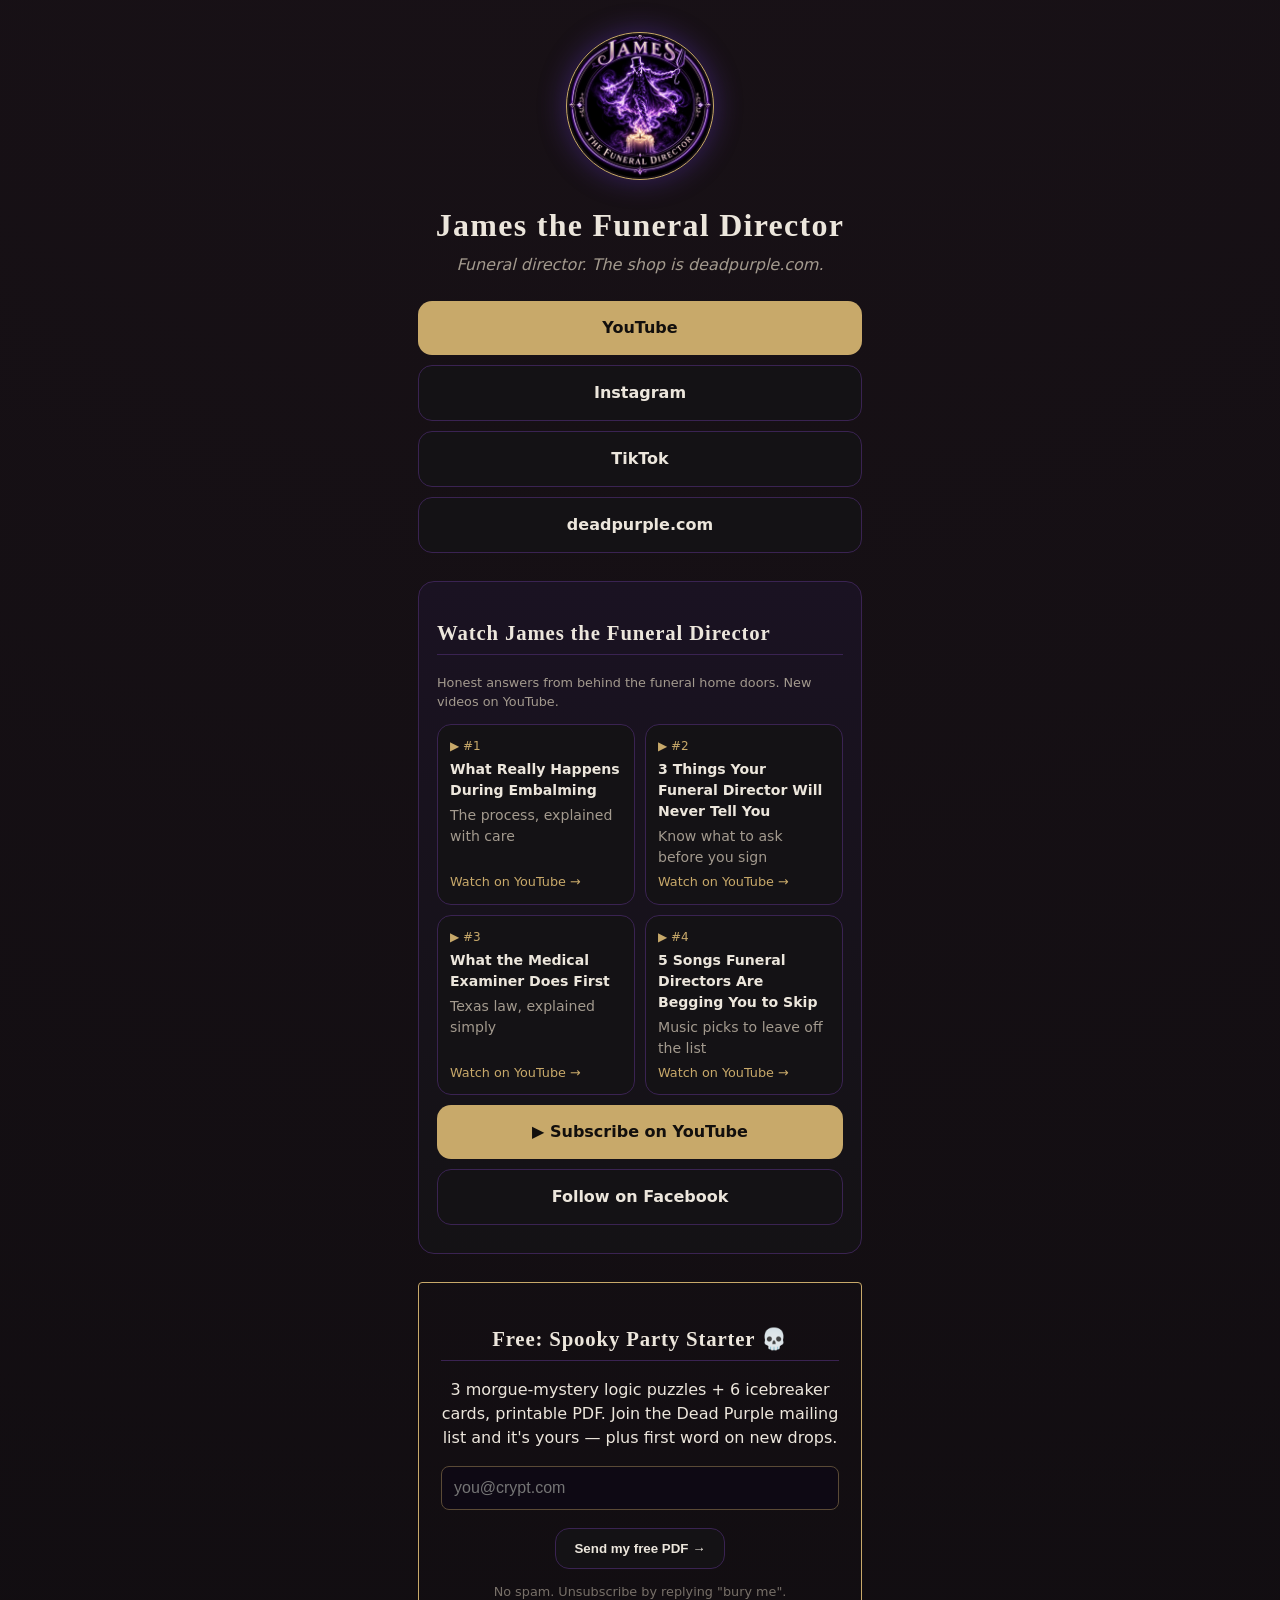
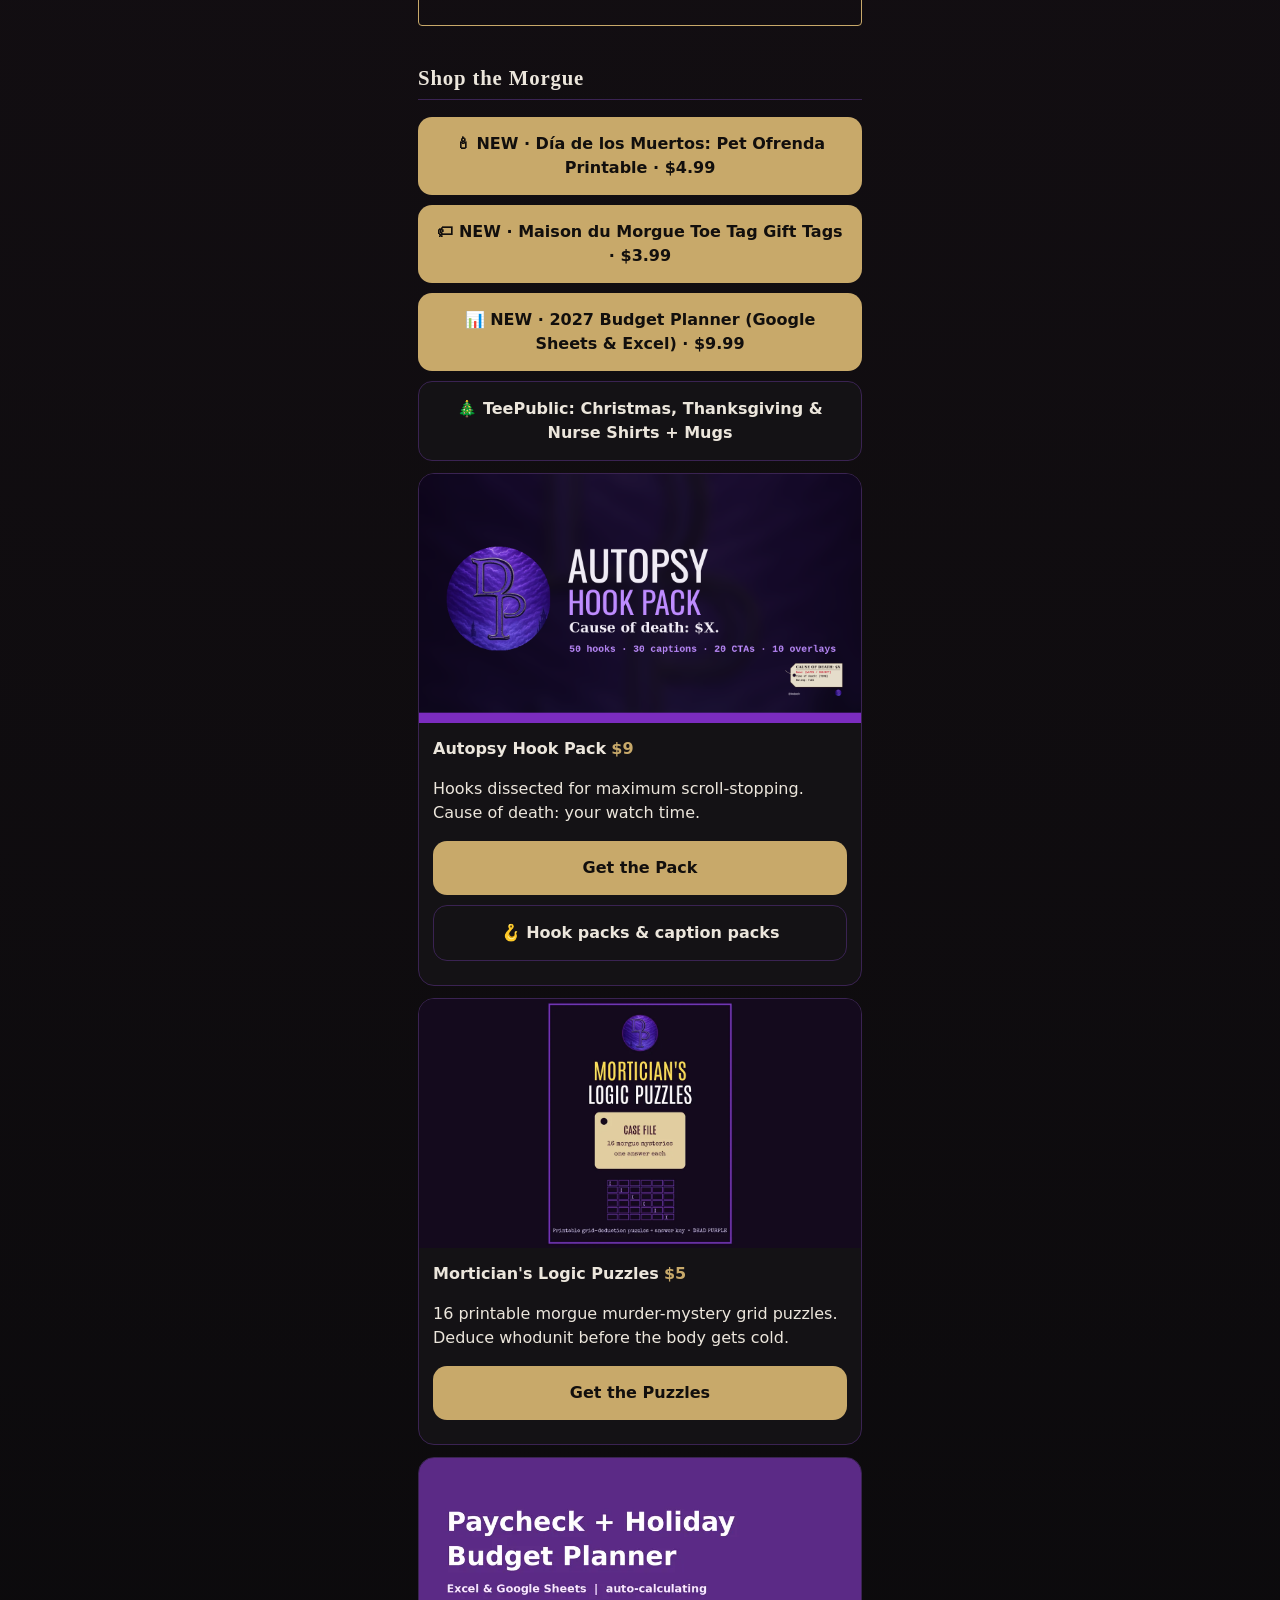
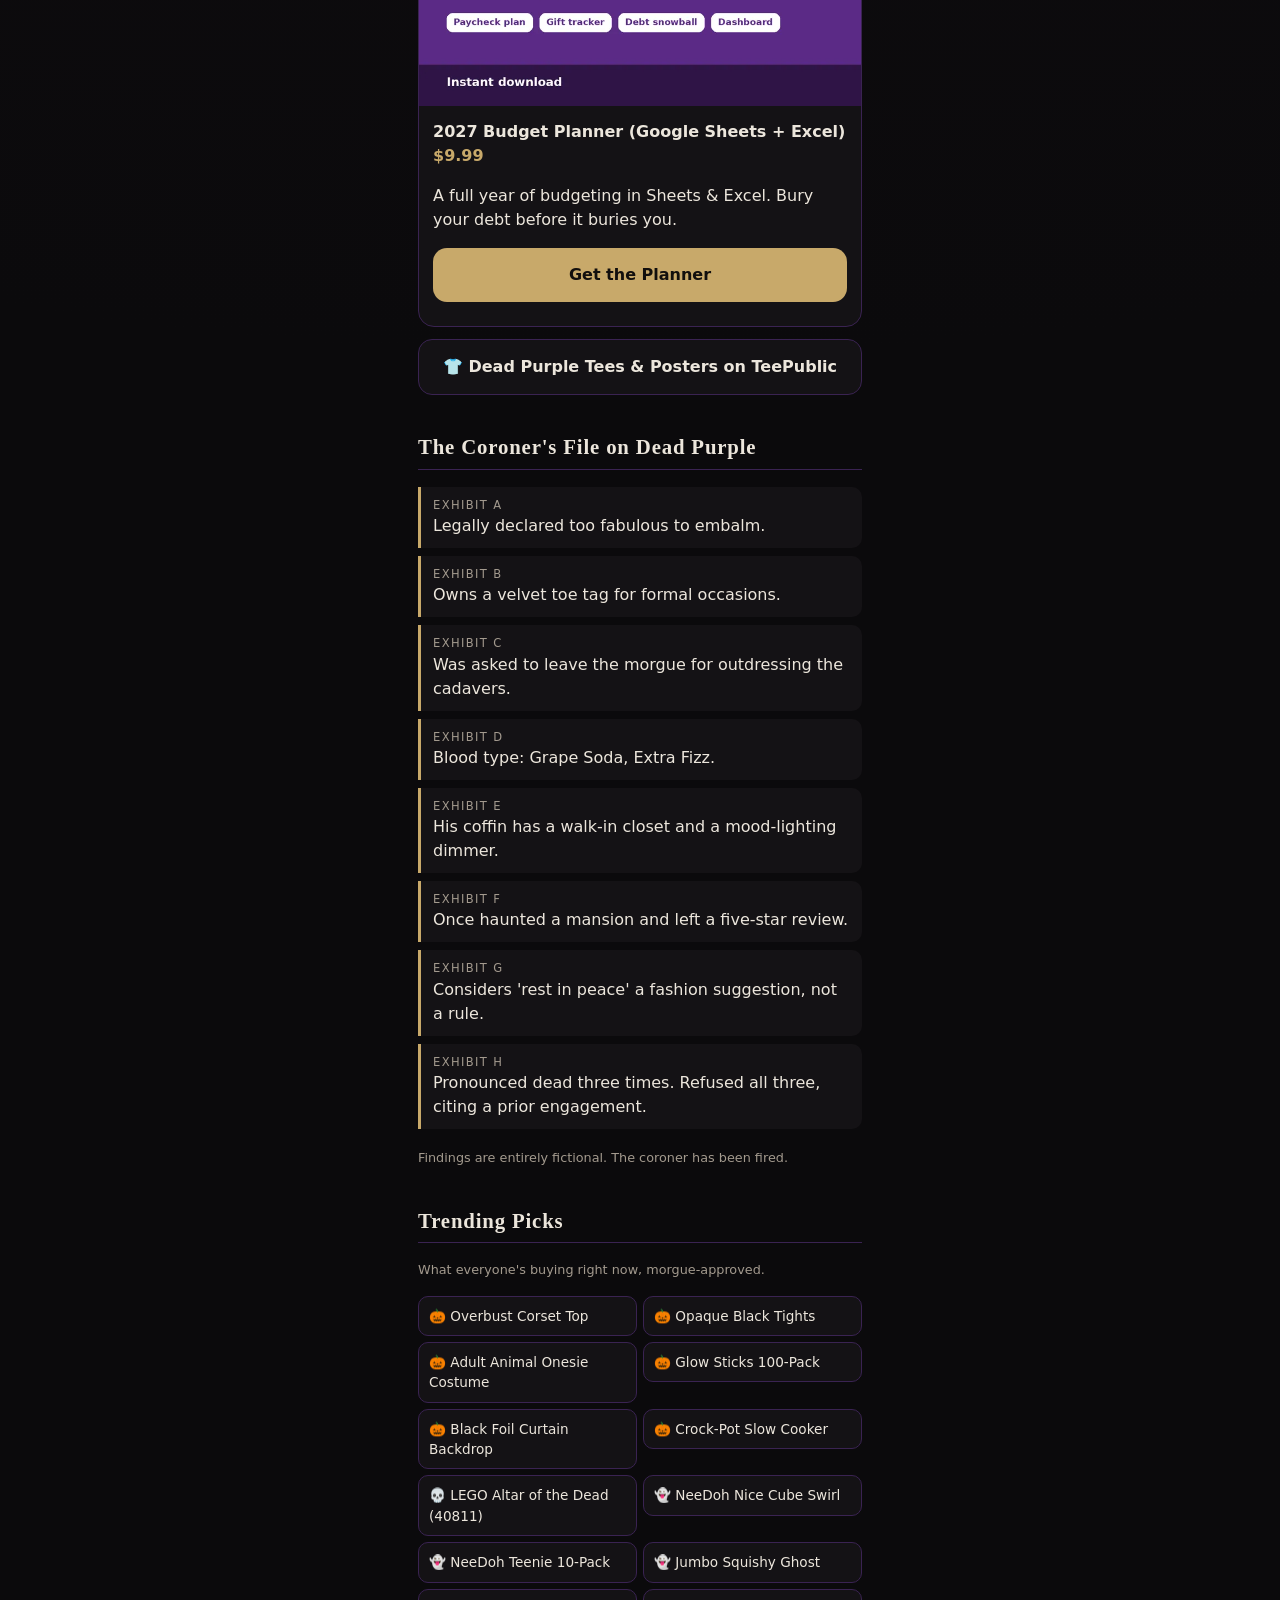
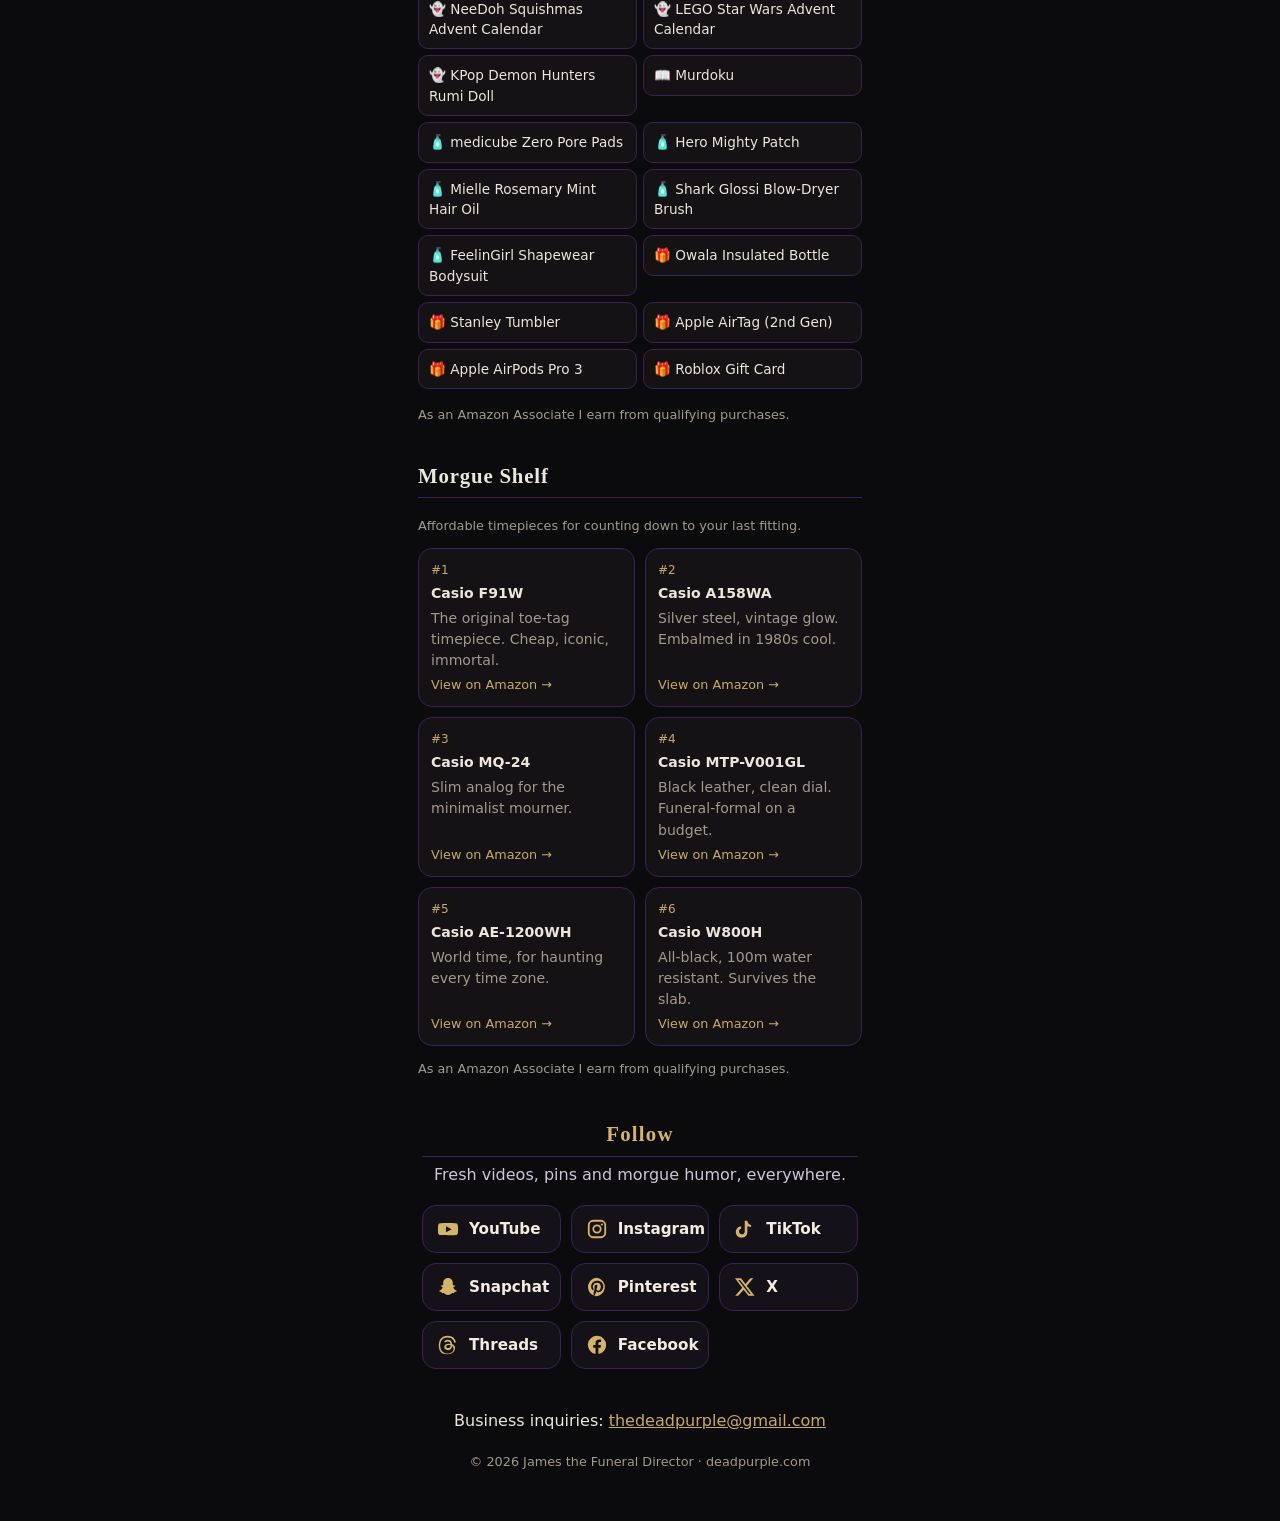
==== commit eb64844b: "Links page: JTFD accounts only" ====
--- a/links/index.html
+++ b/links/index.html
@@ -62,6 +62,6 @@
 <section><h2>Morgue Shelf</h2><p class="disc">Affordable timepieces for counting down to your last fitting.</p><div class="shelf"><a class="watch" href="https://www.amazon.com/dp/B000GAWSDG?tag=deadpurple06-20" target="_blank" rel="sponsored noopener"><span class="tag">#1</span><strong>Casio F91W</strong><span>The original toe-tag timepiece. Cheap, iconic, immortal.</span><em>View on Amazon →</em></a><a class="watch" href="https://www.amazon.com/dp/B000GAYQJ0?tag=deadpurple06-20" target="_blank" rel="sponsored noopener"><span class="tag">#2</span><strong>Casio A158WA</strong><span>Silver steel, vintage glow. Embalmed in 1980s cool.</span><em>View on Amazon →</em></a><a class="watch" href="https://www.amazon.com/dp/B000GB0G7A?tag=deadpurple06-20" target="_blank" rel="sponsored noopener"><span class="tag">#3</span><strong>Casio MQ-24</strong><span>Slim analog for the minimalist mourner.</span><em>View on Amazon →</em></a><a class="watch" href="https://www.amazon.com/dp/B00QT071BQ?tag=deadpurple06-20" target="_blank" rel="sponsored noopener"><span class="tag">#4</span><strong>Casio MTP-V001GL</strong><span>Black leather, clean dial. Funeral-formal on a budget.</span><em>View on Amazon →</em></a><a class="watch" href="https://www.amazon.com/dp/B0094B79PA?tag=deadpurple06-20" target="_blank" rel="sponsored noopener"><span class="tag">#5</span><strong>Casio AE-1200WH</strong><span>World time, for haunting every time zone.</span><em>View on Amazon →</em></a><a class="watch" href="https://www.amazon.com/dp/B001AWZDA4?tag=deadpurple06-20" target="_blank" rel="sponsored noopener"><span class="tag">#6</span><strong>Casio W800H</strong><span>All-black, 100m water resistant. Survives the slab.</span><em>View on Amazon →</em></a></div>
 <p class="disc">As an Amazon Associate I earn from qualifying purchases.</p></section>
 
-<section class="sx" id="follow" aria-label="Follow"><h2>Follow</h2><p style="color:#cfc6d6;margin:0">Fresh videos, pins and morgue humor, everywhere.</p><div class="sx-g"><h4>James the Funeral Director</h4><ul class="sx-l"><li><a href="https://www.youtube.com/@jamesthefuneraldirector2954" target="_blank" rel="noopener" aria-label="YouTube (James the Funeral Director)"><svg viewBox="0 0 24 24" aria-hidden="true"><path d="M23 12.2s0-3.2-.4-4.6c-.2-.9-.9-1.6-1.8-1.8C19.2 5.4 12 5.4 12 5.4s-7.2 0-8.8.4c-.9.2-1.6.9-1.8 1.8C1 9 1 12.2 1 12.2s0 3.2.4 4.6c.2.9.9 1.6 1.8 1.8 1.6.4 8.8.4 8.8.4s7.2 0 8.8-.4c.9-.2 1.6-.9 1.8-1.8.4-1.4.4-4.6.4-4.6zM9.8 15.5v-6.6l6.2 3.3-6.2 3.3z"/></svg><span>YouTube</span></a></li><li><a href="https://www.instagram.com/james_the_funeral_director/" target="_blank" rel="noopener" aria-label="Instagram (James the Funeral Director)"><svg viewBox="0 0 24 24" aria-hidden="true"><path d="M7.8 2h8.4A5.8 5.8 0 0 1 22 7.8v8.4a5.8 5.8 0 0 1-5.8 5.8H7.8A5.8 5.8 0 0 1 2 16.2V7.8A5.8 5.8 0 0 1 7.8 2zm0 2A3.8 3.8 0 0 0 4 7.8v8.4A3.8 3.8 0 0 0 7.8 20h8.4a3.8 3.8 0 0 0 3.8-3.8V7.8A3.8 3.8 0 0 0 16.2 4H7.8zM12 7a5 5 0 1 1 0 10 5 5 0 0 1 0-10zm0 2a3 3 0 1 0 0 6 3 3 0 0 0 0-6zm5.3-3.1a1.2 1.2 0 1 1 0 2.4 1.2 1.2 0 0 1 0-2.4z"/></svg><span>Instagram</span></a></li><li><a href="https://www.tiktok.com/@funeraldirectorjames" target="_blank" rel="noopener" aria-label="TikTok (James the Funeral Director)"><svg viewBox="0 0 24 24" aria-hidden="true"><path d="M14.5 3c.4 2.4 1.8 4.1 4.1 4.5v2.4c-1.4 0-2.7-.4-4-1.2v6.6c0 3.4-2.6 6.2-6.3 6.2S2 18.7 2 15.3c0-3.3 2.5-5.9 5.8-6.2v2.6c-1.4.3-2.4 1.5-2.4 3 0 1.7 1.4 3.1 3.2 3.1s3.1-1.4 3.1-3.2V3h2.8z"/></svg><span>TikTok</span></a></li><li><a href="https://www.snapchat.com/add/funeraldirjames" target="_blank" rel="noopener" aria-label="Snapchat (James the Funeral Director)"><svg viewBox="0 0 24 24" aria-hidden="true"><path d="M12 2.2c3.1 0 5.3 2.4 5.3 5.4v2.6c.5.2 1.2-.3 1.7-.2.6.1.9.6.6 1.1-.4.6-1.7.8-2 1.3.6 1.6 1.9 3 3.7 3.5.4.1.5.5.2.8-.6.5-1.7.6-2.3.8-.2.4-.1 1-.5 1.2-.6.2-1.4-.2-2.3 0-1.2.3-2 1.9-4.4 1.9s-3.2-1.6-4.4-1.9c-.9-.2-1.7.2-2.3 0-.4-.2-.3-.8-.5-1.2-.6-.2-1.7-.3-2.3-.8-.3-.3-.2-.7.2-.8 1.8-.5 3.1-1.9 3.7-3.5-.3-.5-1.6-.7-2-1.3-.3-.5 0-1 .6-1.1.5-.1 1.2.4 1.7.2V7.6c0-3 2.2-5.4 5.3-5.4z"/></svg><span>Snapchat</span></a></li><li><a href="https://www.pinterest.com/jamesthefuneraldirector/" target="_blank" rel="noopener" aria-label="Pinterest (James the Funeral Director)"><svg viewBox="0 0 24 24" aria-hidden="true"><path d="M12 2a10 10 0 0 0-3.6 19.3c-.1-.8-.2-2 0-2.9l1.2-5s-.3-.6-.3-1.5c0-1.4.8-2.4 1.8-2.4.9 0 1.3.6 1.3 1.4 0 .9-.5 2.1-.8 3.3-.2 1 .5 1.8 1.5 1.8 1.8 0 3.1-1.9 3.1-4.6 0-2.4-1.7-4.1-4.2-4.1-2.9 0-4.5 2.1-4.5 4.4 0 .9.3 1.8.8 2.3.1.1.1.2.1.3l-.3 1.2c0 .2-.2.2-.4.1-1.3-.6-2.1-2.5-2.1-4 0-3.3 2.4-6.3 6.9-6.3 3.6 0 6.4 2.6 6.4 6 0 3.6-2.3 6.5-5.4 6.5-1.1 0-2.1-.6-2.4-1.2l-.7 2.5c-.2.9-.9 2.1-1.3 2.8A10 10 0 1 0 12 2z"/></svg><span>Pinterest</span></a></li><li><a href="https://x.com/JamesTheFD" target="_blank" rel="noopener" aria-label="X (James the Funeral Director)"><svg viewBox="0 0 24 24" aria-hidden="true"><path d="M17.8 2.5h3.3l-7.2 8.2 8.5 10.8h-6.6l-5.2-6.6-6 6.6H1.3l7.7-8.8L1 2.5h6.8l4.7 6.1 5.3-6.1zm-1.2 17.1h1.8L6.6 4.3H4.7l11.9 15.3z"/></svg><span>X</span></a></li><li><a href="https://www.threads.net/@james_the_funeral_director" target="_blank" rel="noopener" aria-label="Threads (James the Funeral Director)"><svg viewBox="0 0 24 24" aria-hidden="true"><path d="M16.7 11.2c-.1 0-.2-.1-.3-.1-.2-3-1.8-4.7-4.6-4.7-1.7 0-3.1.7-3.9 2l1.5 1c.6-.9 1.6-1.1 2.4-1.1 1 0 1.7.3 2.2.8.3.4.6.9.7 1.6-.8-.1-1.7-.2-2.6-.1-2.6.2-4.3 1.7-4.2 3.8.1 1.1.6 2 1.5 2.6.8.5 1.8.7 2.8.7 1.4-.1 2.5-.6 3.2-1.6.6-.7.9-1.7 1-2.9.7.4 1.2.9 1.4 1.6.5 1.1.5 3-1 4.5-1.3 1.3-3 1.9-5.4 1.9-2.7 0-4.7-.9-6-2.6C4.2 17 3.6 15 3.5 12.5c.1-2.5.7-4.5 1.9-6 1.3-1.7 3.3-2.5 6-2.6 2.7 0 4.8.9 6.1 2.6.7.8 1.1 1.9 1.5 3.1l1.8-.5c-.4-1.5-1-2.8-1.9-3.9C17.2 3 14.7 2 11.5 2 8.2 2 5.8 3.1 4.1 5.2 2.7 7 2 9.6 1.9 12.5c.1 2.9.8 5.4 2.2 7.2C5.8 21.9 8.3 22 11.5 22c2.8 0 4.8-.8 6.4-2.4 2.1-2.1 2.1-4.7 1.4-6.3-.5-1.1-1.4-1.9-2.6-2.4zm-4.4 4.2c-1.1.1-2.3-.4-2.3-1.5 0-.8.6-1.7 2.4-1.8h.7c.6 0 1.2.1 1.8.2-.2 2.5-1.4 3-2.6 3.1z"/></svg><span>Threads</span></a></li><li><a href="https://www.facebook.com/profile.php?id=61595655552629" target="_blank" rel="noopener" aria-label="Facebook (James the Funeral Director)"><svg viewBox="0 0 24 24" aria-hidden="true"><path d="M22 12a10 10 0 1 0-11.6 9.9v-7H7.9V12h2.5V9.8c0-2.5 1.5-3.9 3.8-3.9 1.1 0 2.2.2 2.2.2v2.5h-1.3c-1.2 0-1.6.8-1.6 1.6V12h2.8l-.4 2.9h-2.4v7A10 10 0 0 0 22 12z"/></svg><span>Facebook</span></a></li></ul></div><div class="sx-g"><h4>Dead Purple</h4><ul class="sx-l"><li><a href="https://www.youtube.com/@deadpurple" target="_blank" rel="noopener" aria-label="YouTube (Dead Purple)"><svg viewBox="0 0 24 24" aria-hidden="true"><path d="M23 12.2s0-3.2-.4-4.6c-.2-.9-.9-1.6-1.8-1.8C19.2 5.4 12 5.4 12 5.4s-7.2 0-8.8.4c-.9.2-1.6.9-1.8 1.8C1 9 1 12.2 1 12.2s0 3.2.4 4.6c.2.9.9 1.6 1.8 1.8 1.6.4 8.8.4 8.8.4s7.2 0 8.8-.4c.9-.2 1.6-.9 1.8-1.8.4-1.4.4-4.6.4-4.6zM9.8 15.5v-6.6l6.2 3.3-6.2 3.3z"/></svg><span>YouTube</span></a></li><li><a href="https://www.tiktok.com/@thedeadpurple" target="_blank" rel="noopener" aria-label="TikTok (Dead Purple)"><svg viewBox="0 0 24 24" aria-hidden="true"><path d="M14.5 3c.4 2.4 1.8 4.1 4.1 4.5v2.4c-1.4 0-2.7-.4-4-1.2v6.6c0 3.4-2.6 6.2-6.3 6.2S2 18.7 2 15.3c0-3.3 2.5-5.9 5.8-6.2v2.6c-1.4.3-2.4 1.5-2.4 3 0 1.7 1.4 3.1 3.2 3.1s3.1-1.4 3.1-3.2V3h2.8z"/></svg><span>TikTok</span></a></li><li><a href="https://x.com/TheDeadPurple" target="_blank" rel="noopener" aria-label="X (Dead Purple)"><svg viewBox="0 0 24 24" aria-hidden="true"><path d="M17.8 2.5h3.3l-7.2 8.2 8.5 10.8h-6.6l-5.2-6.6-6 6.6H1.3l7.7-8.8L1 2.5h6.8l4.7 6.1 5.3-6.1zm-1.2 17.1h1.8L6.6 4.3H4.7l11.9 15.3z"/></svg><span>X</span></a></li><li><a href="https://www.pinterest.com/thedeadpurple/" target="_blank" rel="noopener" aria-label="Pinterest (Dead Purple)"><svg viewBox="0 0 24 24" aria-hidden="true"><path d="M12 2a10 10 0 0 0-3.6 19.3c-.1-.8-.2-2 0-2.9l1.2-5s-.3-.6-.3-1.5c0-1.4.8-2.4 1.8-2.4.9 0 1.3.6 1.3 1.4 0 .9-.5 2.1-.8 3.3-.2 1 .5 1.8 1.5 1.8 1.8 0 3.1-1.9 3.1-4.6 0-2.4-1.7-4.1-4.2-4.1-2.9 0-4.5 2.1-4.5 4.4 0 .9.3 1.8.8 2.3.1.1.1.2.1.3l-.3 1.2c0 .2-.2.2-.4.1-1.3-.6-2.1-2.5-2.1-4 0-3.3 2.4-6.3 6.9-6.3 3.6 0 6.4 2.6 6.4 6 0 3.6-2.3 6.5-5.4 6.5-1.1 0-2.1-.6-2.4-1.2l-.7 2.5c-.2.9-.9 2.1-1.3 2.8A10 10 0 1 0 12 2z"/></svg><span>Pinterest</span></a></li></ul></div></section>
+<section class="sx" id="follow" aria-label="Follow"><h2>Follow</h2><p style="color:#cfc6d6;margin:0">Fresh videos, pins and morgue humor, everywhere.</p><div class="sx-g"><ul class="sx-l"><li><a href="https://www.youtube.com/@jamesthefuneraldirector2954" target="_blank" rel="noopener" aria-label="YouTube (James the Funeral Director)"><svg viewBox="0 0 24 24" aria-hidden="true"><path d="M23 12.2s0-3.2-.4-4.6c-.2-.9-.9-1.6-1.8-1.8C19.2 5.4 12 5.4 12 5.4s-7.2 0-8.8.4c-.9.2-1.6.9-1.8 1.8C1 9 1 12.2 1 12.2s0 3.2.4 4.6c.2.9.9 1.6 1.8 1.8 1.6.4 8.8.4 8.8.4s7.2 0 8.8-.4c.9-.2 1.6-.9 1.8-1.8.4-1.4.4-4.6.4-4.6zM9.8 15.5v-6.6l6.2 3.3-6.2 3.3z"/></svg><span>YouTube</span></a></li><li><a href="https://www.instagram.com/james_the_funeral_director/" target="_blank" rel="noopener" aria-label="Instagram (James the Funeral Director)"><svg viewBox="0 0 24 24" aria-hidden="true"><path d="M7.8 2h8.4A5.8 5.8 0 0 1 22 7.8v8.4a5.8 5.8 0 0 1-5.8 5.8H7.8A5.8 5.8 0 0 1 2 16.2V7.8A5.8 5.8 0 0 1 7.8 2zm0 2A3.8 3.8 0 0 0 4 7.8v8.4A3.8 3.8 0 0 0 7.8 20h8.4a3.8 3.8 0 0 0 3.8-3.8V7.8A3.8 3.8 0 0 0 16.2 4H7.8zM12 7a5 5 0 1 1 0 10 5 5 0 0 1 0-10zm0 2a3 3 0 1 0 0 6 3 3 0 0 0 0-6zm5.3-3.1a1.2 1.2 0 1 1 0 2.4 1.2 1.2 0 0 1 0-2.4z"/></svg><span>Instagram</span></a></li><li><a href="https://www.tiktok.com/@funeraldirectorjames" target="_blank" rel="noopener" aria-label="TikTok (James the Funeral Director)"><svg viewBox="0 0 24 24" aria-hidden="true"><path d="M14.5 3c.4 2.4 1.8 4.1 4.1 4.5v2.4c-1.4 0-2.7-.4-4-1.2v6.6c0 3.4-2.6 6.2-6.3 6.2S2 18.7 2 15.3c0-3.3 2.5-5.9 5.8-6.2v2.6c-1.4.3-2.4 1.5-2.4 3 0 1.7 1.4 3.1 3.2 3.1s3.1-1.4 3.1-3.2V3h2.8z"/></svg><span>TikTok</span></a></li><li><a href="https://www.snapchat.com/add/funeraldirjames" target="_blank" rel="noopener" aria-label="Snapchat (James the Funeral Director)"><svg viewBox="0 0 24 24" aria-hidden="true"><path d="M12 2.2c3.1 0 5.3 2.4 5.3 5.4v2.6c.5.2 1.2-.3 1.7-.2.6.1.9.6.6 1.1-.4.6-1.7.8-2 1.3.6 1.6 1.9 3 3.7 3.5.4.1.5.5.2.8-.6.5-1.7.6-2.3.8-.2.4-.1 1-.5 1.2-.6.2-1.4-.2-2.3 0-1.2.3-2 1.9-4.4 1.9s-3.2-1.6-4.4-1.9c-.9-.2-1.7.2-2.3 0-.4-.2-.3-.8-.5-1.2-.6-.2-1.7-.3-2.3-.8-.3-.3-.2-.7.2-.8 1.8-.5 3.1-1.9 3.7-3.5-.3-.5-1.6-.7-2-1.3-.3-.5 0-1 .6-1.1.5-.1 1.2.4 1.7.2V7.6c0-3 2.2-5.4 5.3-5.4z"/></svg><span>Snapchat</span></a></li><li><a href="https://www.pinterest.com/jamesthefuneraldirector/" target="_blank" rel="noopener" aria-label="Pinterest (James the Funeral Director)"><svg viewBox="0 0 24 24" aria-hidden="true"><path d="M12 2a10 10 0 0 0-3.6 19.3c-.1-.8-.2-2 0-2.9l1.2-5s-.3-.6-.3-1.5c0-1.4.8-2.4 1.8-2.4.9 0 1.3.6 1.3 1.4 0 .9-.5 2.1-.8 3.3-.2 1 .5 1.8 1.5 1.8 1.8 0 3.1-1.9 3.1-4.6 0-2.4-1.7-4.1-4.2-4.1-2.9 0-4.5 2.1-4.5 4.4 0 .9.3 1.8.8 2.3.1.1.1.2.1.3l-.3 1.2c0 .2-.2.2-.4.1-1.3-.6-2.1-2.5-2.1-4 0-3.3 2.4-6.3 6.9-6.3 3.6 0 6.4 2.6 6.4 6 0 3.6-2.3 6.5-5.4 6.5-1.1 0-2.1-.6-2.4-1.2l-.7 2.5c-.2.9-.9 2.1-1.3 2.8A10 10 0 1 0 12 2z"/></svg><span>Pinterest</span></a></li><li><a href="https://x.com/JamesTheFD" target="_blank" rel="noopener" aria-label="X (James the Funeral Director)"><svg viewBox="0 0 24 24" aria-hidden="true"><path d="M17.8 2.5h3.3l-7.2 8.2 8.5 10.8h-6.6l-5.2-6.6-6 6.6H1.3l7.7-8.8L1 2.5h6.8l4.7 6.1 5.3-6.1zm-1.2 17.1h1.8L6.6 4.3H4.7l11.9 15.3z"/></svg><span>X</span></a></li><li><a href="https://www.threads.net/@james_the_funeral_director" target="_blank" rel="noopener" aria-label="Threads (James the Funeral Director)"><svg viewBox="0 0 24 24" aria-hidden="true"><path d="M16.7 11.2c-.1 0-.2-.1-.3-.1-.2-3-1.8-4.7-4.6-4.7-1.7 0-3.1.7-3.9 2l1.5 1c.6-.9 1.6-1.1 2.4-1.1 1 0 1.7.3 2.2.8.3.4.6.9.7 1.6-.8-.1-1.7-.2-2.6-.1-2.6.2-4.3 1.7-4.2 3.8.1 1.1.6 2 1.5 2.6.8.5 1.8.7 2.8.7 1.4-.1 2.5-.6 3.2-1.6.6-.7.9-1.7 1-2.9.7.4 1.2.9 1.4 1.6.5 1.1.5 3-1 4.5-1.3 1.3-3 1.9-5.4 1.9-2.7 0-4.7-.9-6-2.6C4.2 17 3.6 15 3.5 12.5c.1-2.5.7-4.5 1.9-6 1.3-1.7 3.3-2.5 6-2.6 2.7 0 4.8.9 6.1 2.6.7.8 1.1 1.9 1.5 3.1l1.8-.5c-.4-1.5-1-2.8-1.9-3.9C17.2 3 14.7 2 11.5 2 8.2 2 5.8 3.1 4.1 5.2 2.7 7 2 9.6 1.9 12.5c.1 2.9.8 5.4 2.2 7.2C5.8 21.9 8.3 22 11.5 22c2.8 0 4.8-.8 6.4-2.4 2.1-2.1 2.1-4.7 1.4-6.3-.5-1.1-1.4-1.9-2.6-2.4zm-4.4 4.2c-1.1.1-2.3-.4-2.3-1.5 0-.8.6-1.7 2.4-1.8h.7c.6 0 1.2.1 1.8.2-.2 2.5-1.4 3-2.6 3.1z"/></svg><span>Threads</span></a></li><li><a href="https://www.facebook.com/profile.php?id=61595655552629" target="_blank" rel="noopener" aria-label="Facebook (James the Funeral Director)"><svg viewBox="0 0 24 24" aria-hidden="true"><path d="M22 12a10 10 0 1 0-11.6 9.9v-7H7.9V12h2.5V9.8c0-2.5 1.5-3.9 3.8-3.9 1.1 0 2.2.2 2.2.2v2.5h-1.3c-1.2 0-1.6.8-1.6 1.6V12h2.8l-.4 2.9h-2.4v7A10 10 0 0 0 22 12z"/></svg><span>Facebook</span></a></li></ul></div></section>
 <footer><p>Business inquiries: <a href="mailto:thedeadpurple@gmail.com">thedeadpurple@gmail.com</a></p><small>© 2026 James the Funeral Director · deadpurple.com</small></footer>
 </main></body></html>
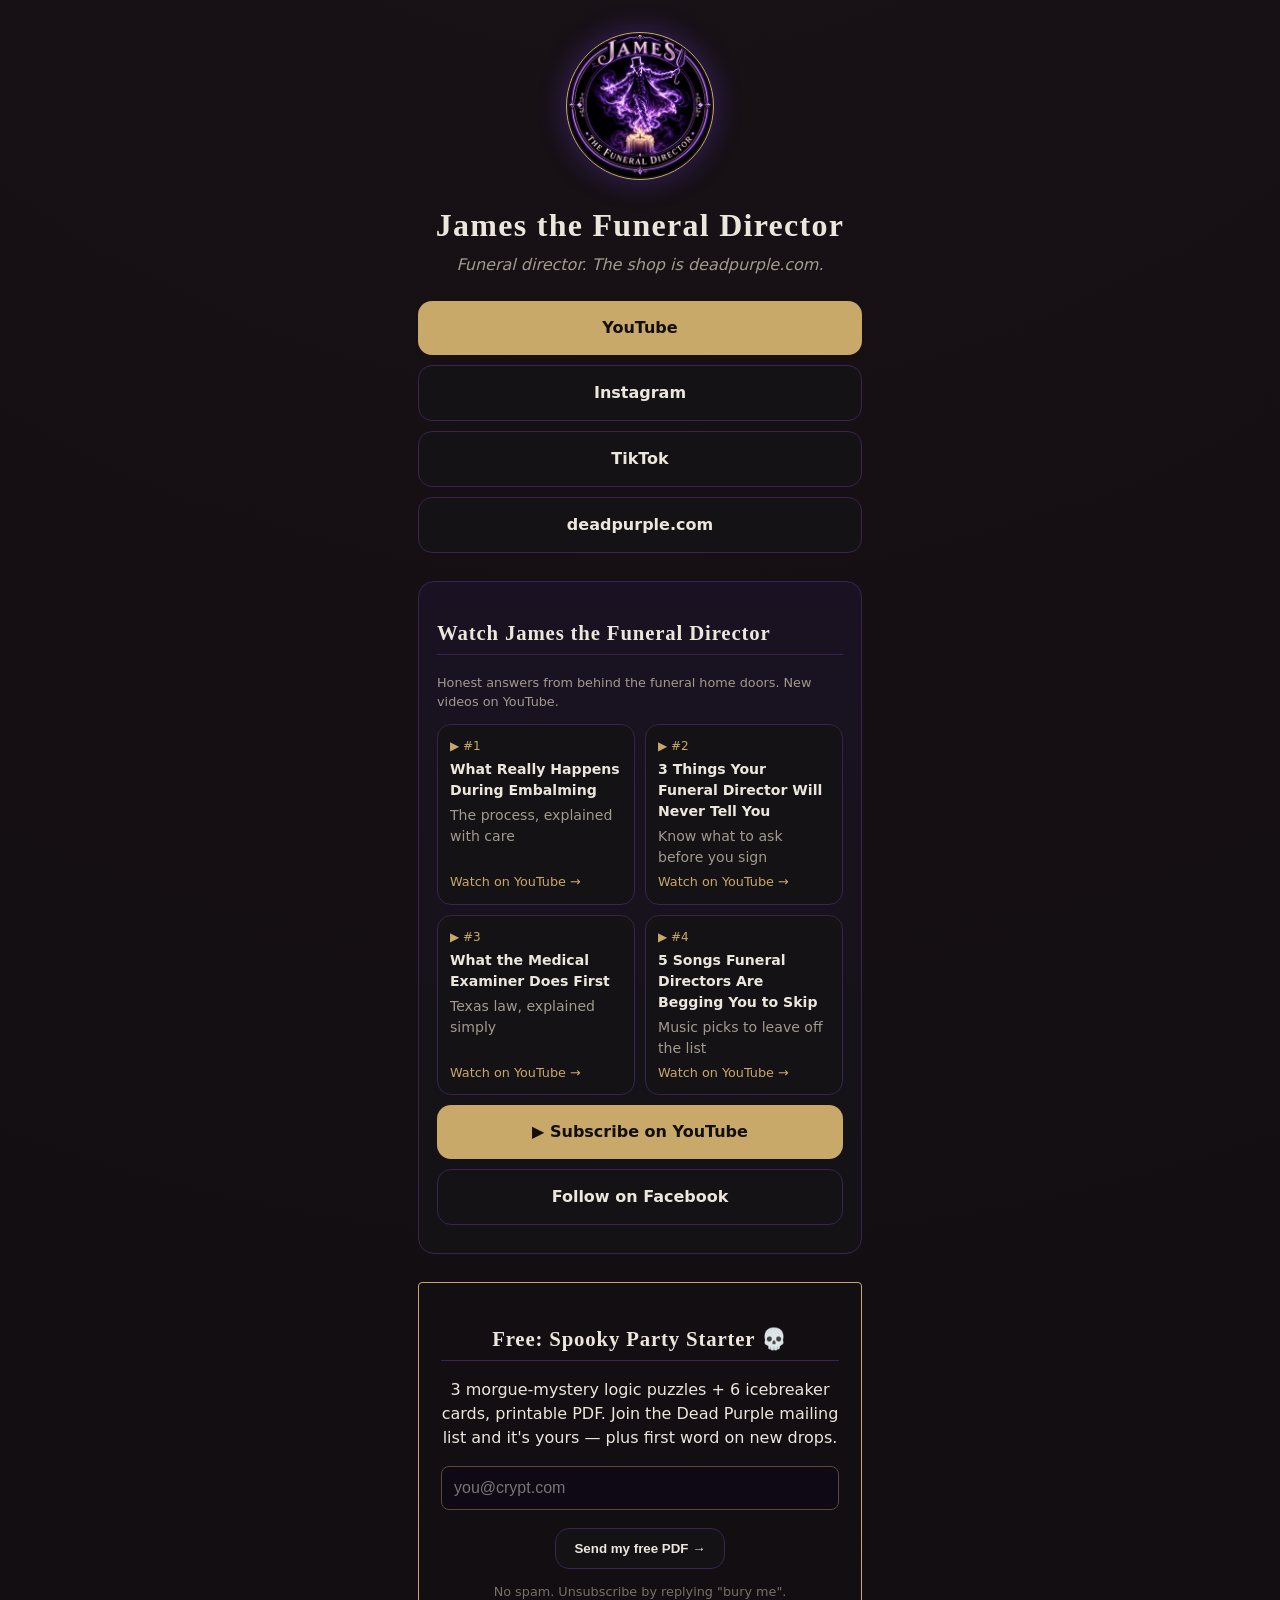
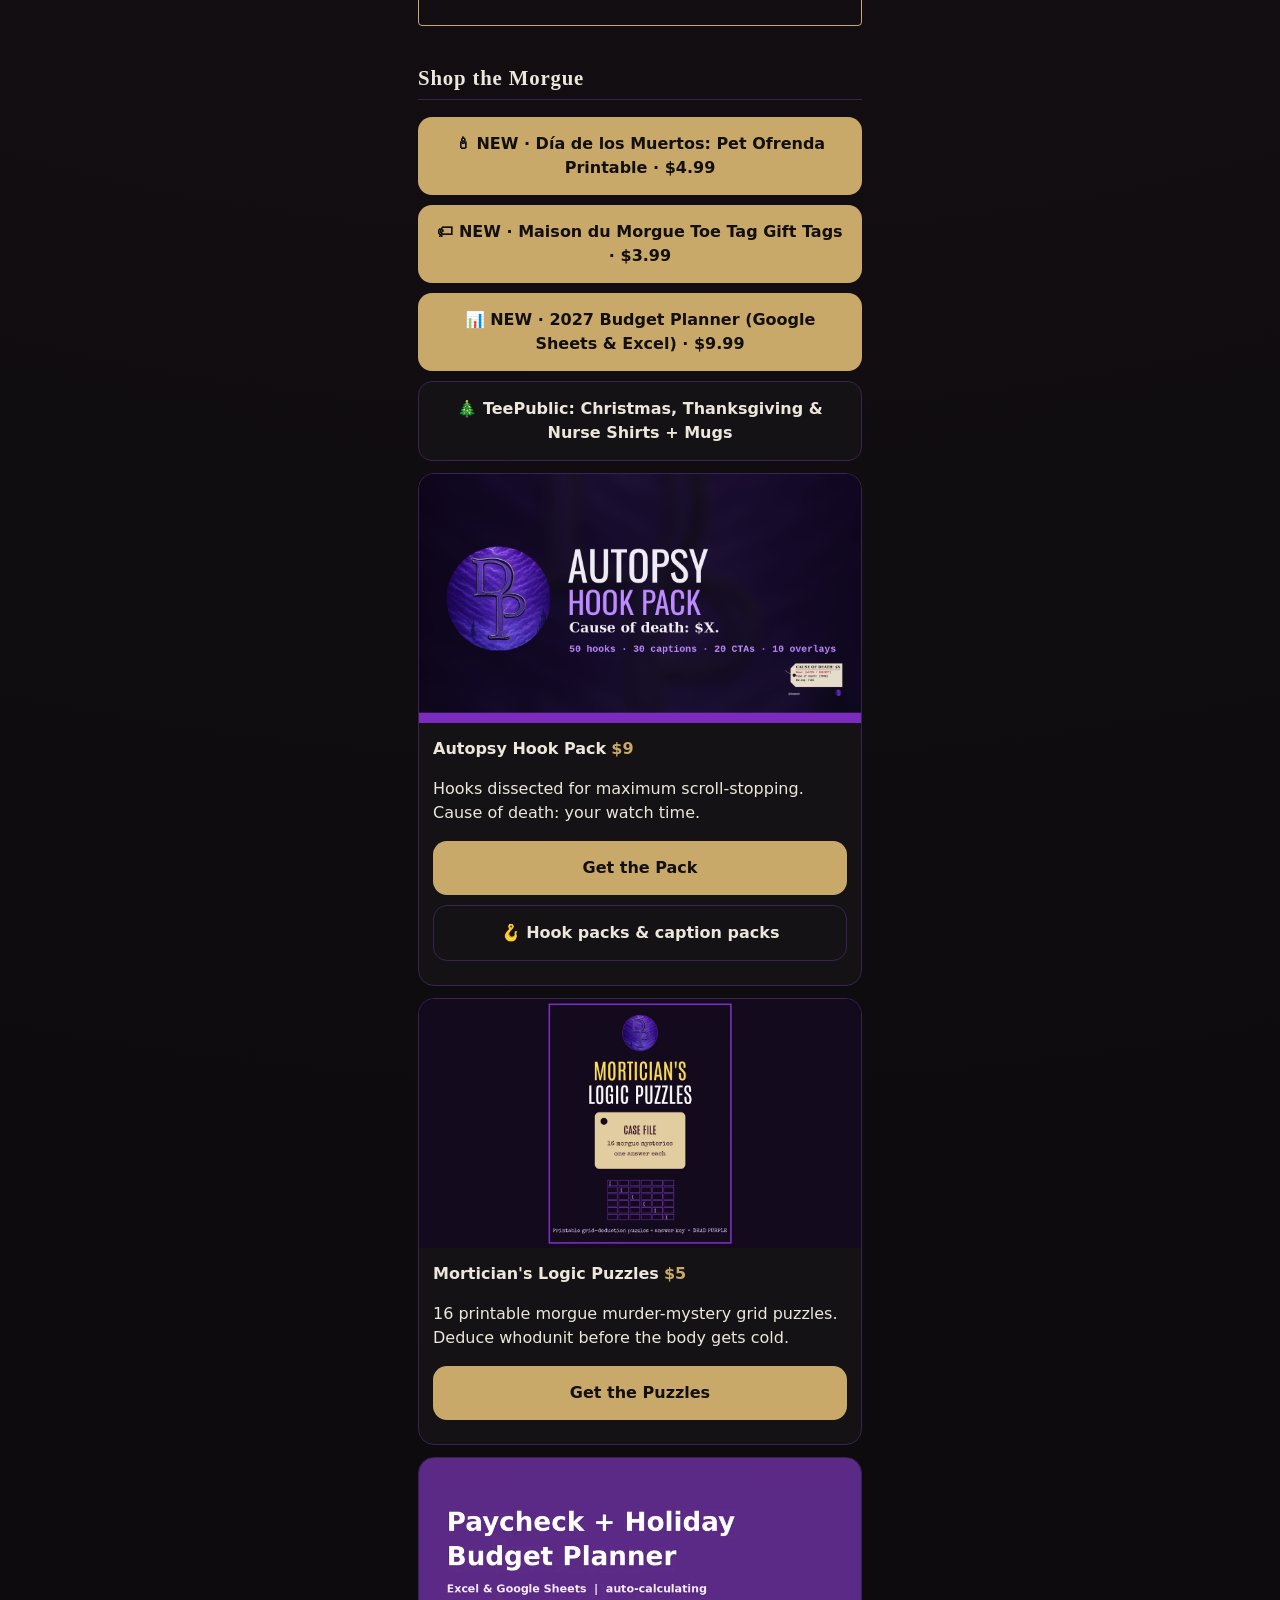
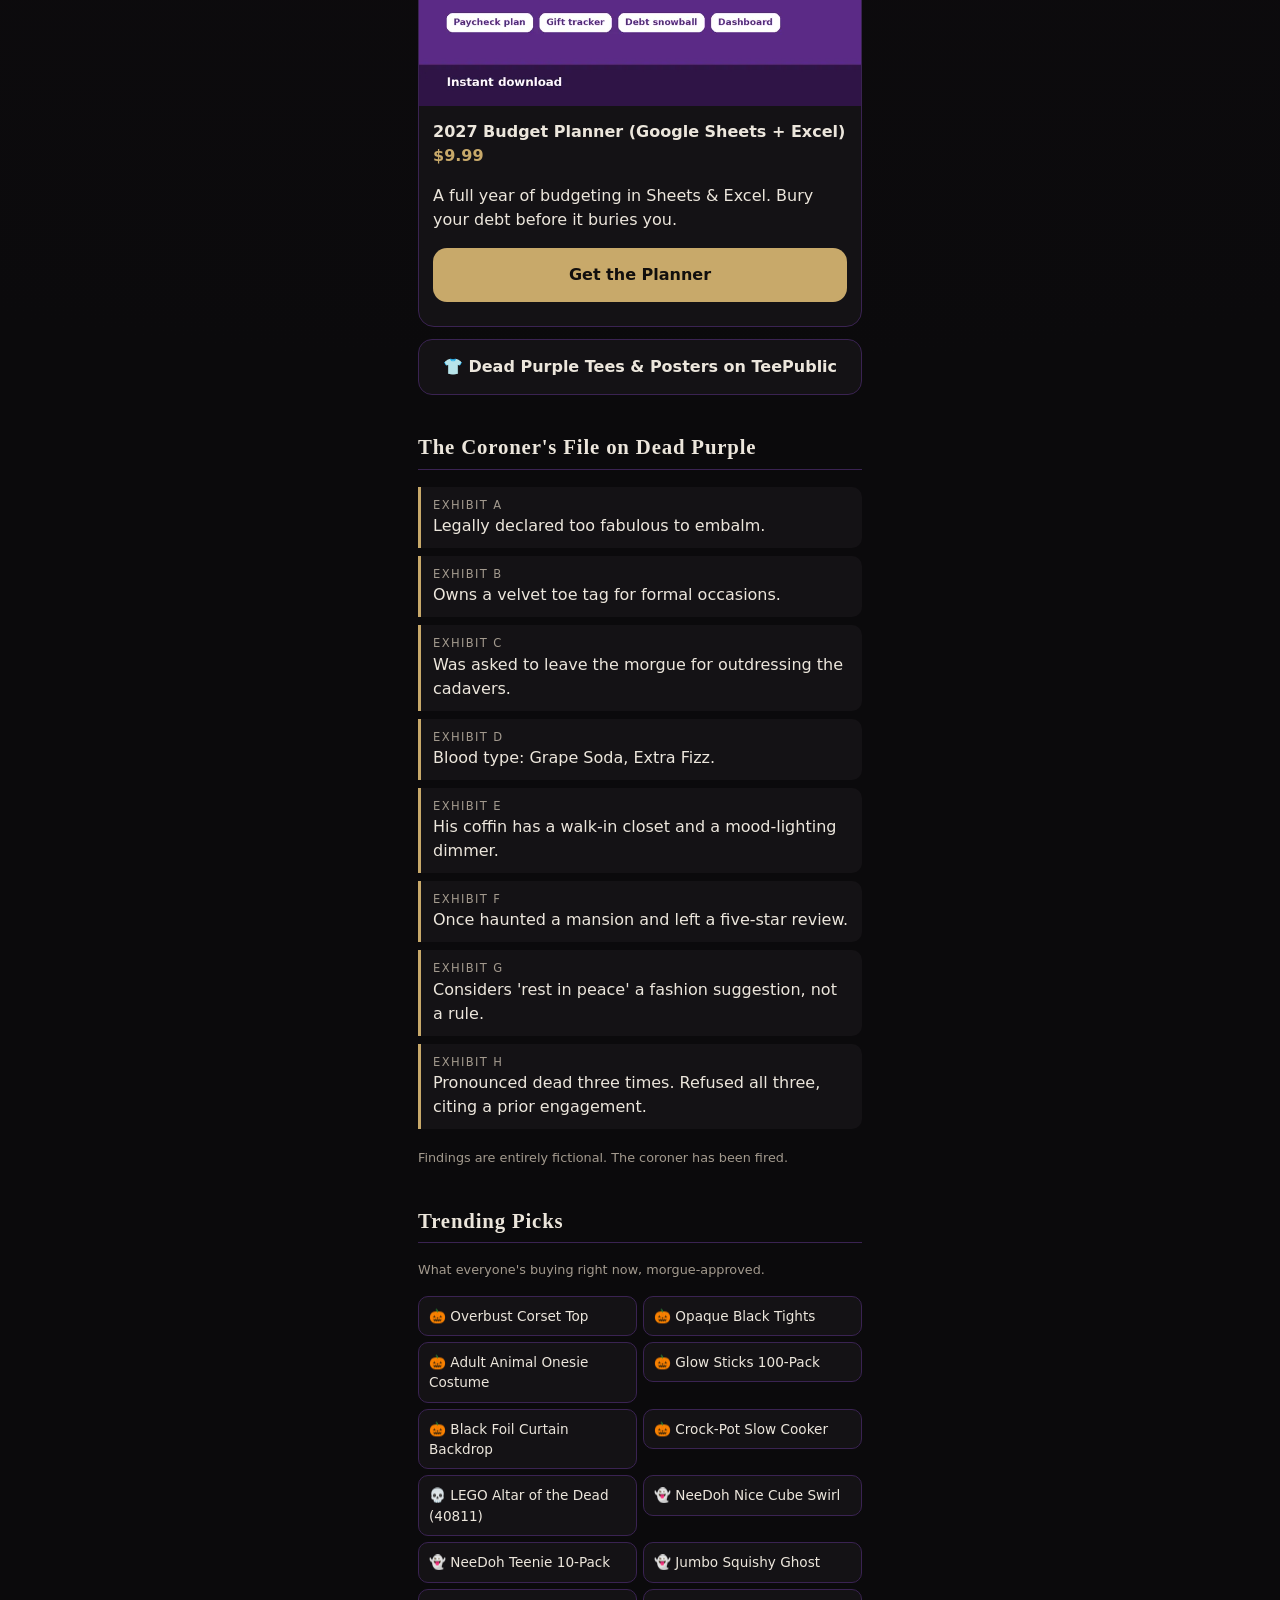
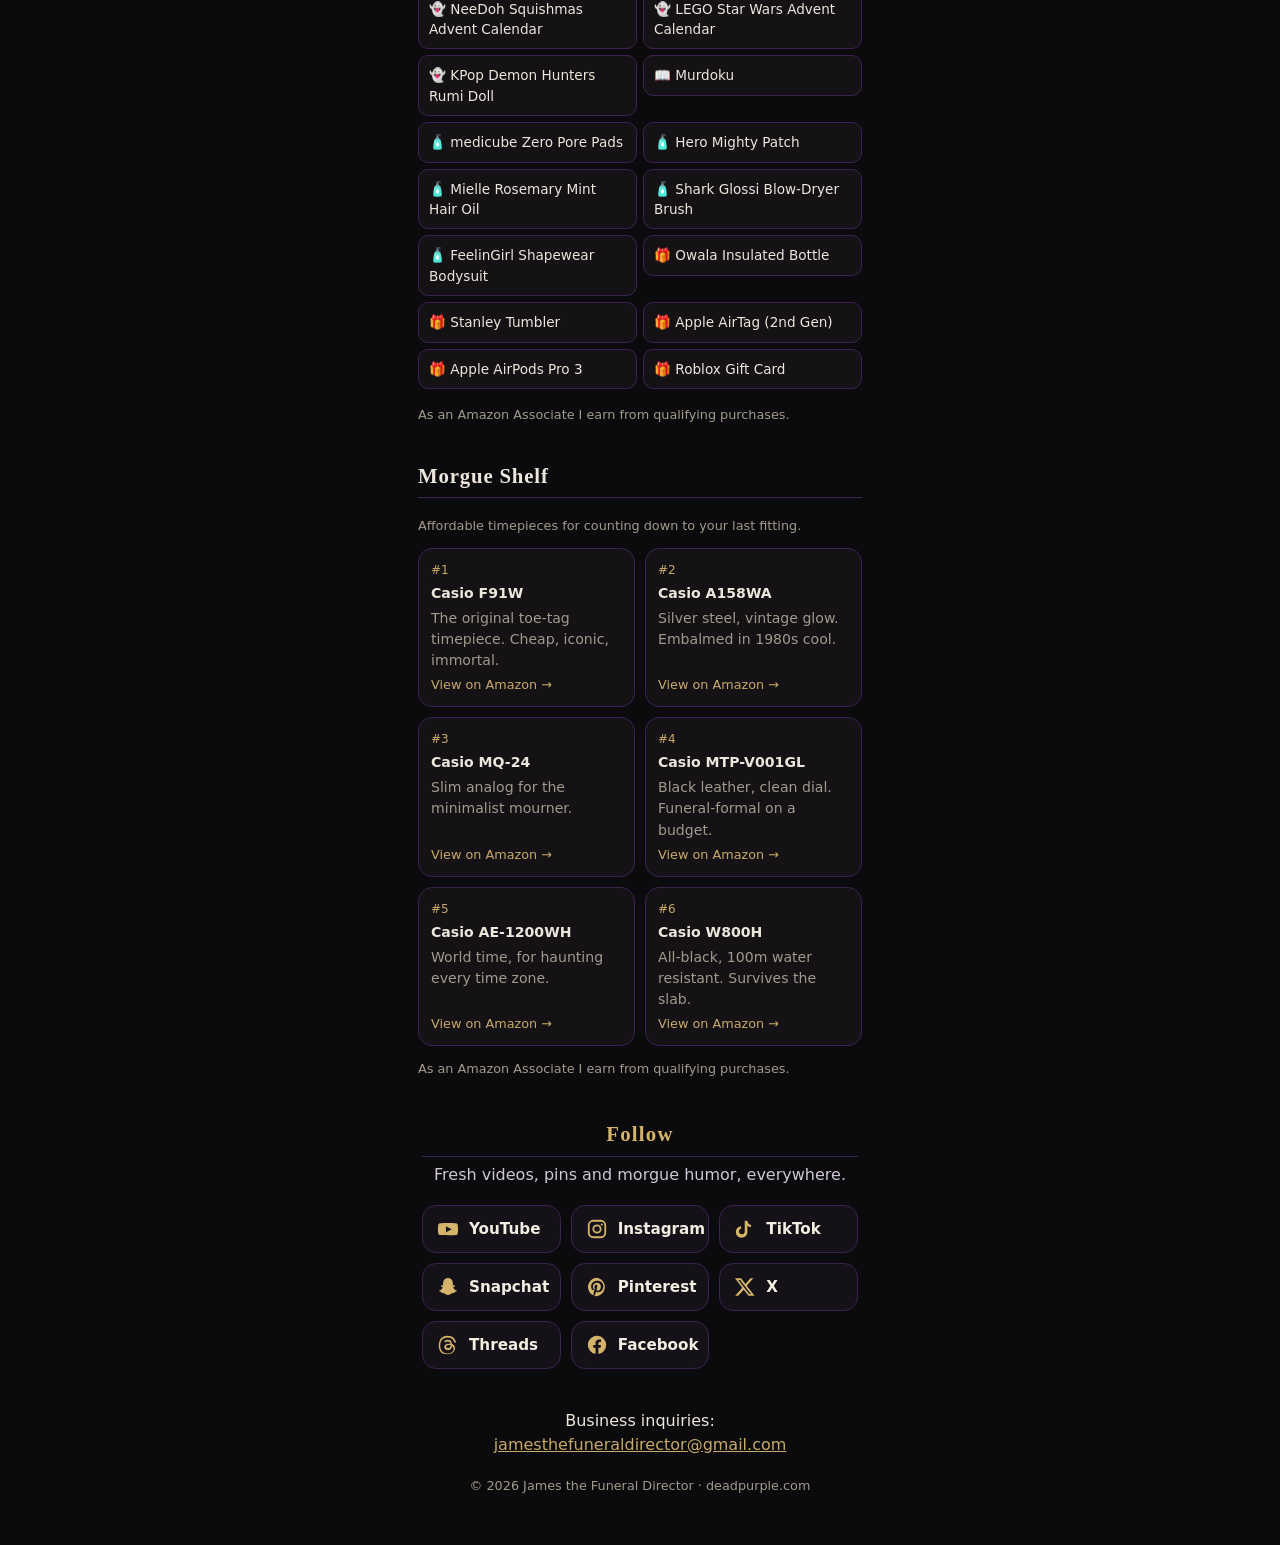
==== commit 132ddc9d: "Links page contact email" ====
--- a/links/index.html
+++ b/links/index.html
@@ -63,5 +63,5 @@
 <p class="disc">As an Amazon Associate I earn from qualifying purchases.</p></section>
 
 <section class="sx" id="follow" aria-label="Follow"><h2>Follow</h2><p style="color:#cfc6d6;margin:0">Fresh videos, pins and morgue humor, everywhere.</p><div class="sx-g"><ul class="sx-l"><li><a href="https://www.youtube.com/@jamesthefuneraldirector2954" target="_blank" rel="noopener" aria-label="YouTube (James the Funeral Director)"><svg viewBox="0 0 24 24" aria-hidden="true"><path d="M23 12.2s0-3.2-.4-4.6c-.2-.9-.9-1.6-1.8-1.8C19.2 5.4 12 5.4 12 5.4s-7.2 0-8.8.4c-.9.2-1.6.9-1.8 1.8C1 9 1 12.2 1 12.2s0 3.2.4 4.6c.2.9.9 1.6 1.8 1.8 1.6.4 8.8.4 8.8.4s7.2 0 8.8-.4c.9-.2 1.6-.9 1.8-1.8.4-1.4.4-4.6.4-4.6zM9.8 15.5v-6.6l6.2 3.3-6.2 3.3z"/></svg><span>YouTube</span></a></li><li><a href="https://www.instagram.com/james_the_funeral_director/" target="_blank" rel="noopener" aria-label="Instagram (James the Funeral Director)"><svg viewBox="0 0 24 24" aria-hidden="true"><path d="M7.8 2h8.4A5.8 5.8 0 0 1 22 7.8v8.4a5.8 5.8 0 0 1-5.8 5.8H7.8A5.8 5.8 0 0 1 2 16.2V7.8A5.8 5.8 0 0 1 7.8 2zm0 2A3.8 3.8 0 0 0 4 7.8v8.4A3.8 3.8 0 0 0 7.8 20h8.4a3.8 3.8 0 0 0 3.8-3.8V7.8A3.8 3.8 0 0 0 16.2 4H7.8zM12 7a5 5 0 1 1 0 10 5 5 0 0 1 0-10zm0 2a3 3 0 1 0 0 6 3 3 0 0 0 0-6zm5.3-3.1a1.2 1.2 0 1 1 0 2.4 1.2 1.2 0 0 1 0-2.4z"/></svg><span>Instagram</span></a></li><li><a href="https://www.tiktok.com/@funeraldirectorjames" target="_blank" rel="noopener" aria-label="TikTok (James the Funeral Director)"><svg viewBox="0 0 24 24" aria-hidden="true"><path d="M14.5 3c.4 2.4 1.8 4.1 4.1 4.5v2.4c-1.4 0-2.7-.4-4-1.2v6.6c0 3.4-2.6 6.2-6.3 6.2S2 18.7 2 15.3c0-3.3 2.5-5.9 5.8-6.2v2.6c-1.4.3-2.4 1.5-2.4 3 0 1.7 1.4 3.1 3.2 3.1s3.1-1.4 3.1-3.2V3h2.8z"/></svg><span>TikTok</span></a></li><li><a href="https://www.snapchat.com/add/funeraldirjames" target="_blank" rel="noopener" aria-label="Snapchat (James the Funeral Director)"><svg viewBox="0 0 24 24" aria-hidden="true"><path d="M12 2.2c3.1 0 5.3 2.4 5.3 5.4v2.6c.5.2 1.2-.3 1.7-.2.6.1.9.6.6 1.1-.4.6-1.7.8-2 1.3.6 1.6 1.9 3 3.7 3.5.4.1.5.5.2.8-.6.5-1.7.6-2.3.8-.2.4-.1 1-.5 1.2-.6.2-1.4-.2-2.3 0-1.2.3-2 1.9-4.4 1.9s-3.2-1.6-4.4-1.9c-.9-.2-1.7.2-2.3 0-.4-.2-.3-.8-.5-1.2-.6-.2-1.7-.3-2.3-.8-.3-.3-.2-.7.2-.8 1.8-.5 3.1-1.9 3.7-3.5-.3-.5-1.6-.7-2-1.3-.3-.5 0-1 .6-1.1.5-.1 1.2.4 1.7.2V7.6c0-3 2.2-5.4 5.3-5.4z"/></svg><span>Snapchat</span></a></li><li><a href="https://www.pinterest.com/jamesthefuneraldirector/" target="_blank" rel="noopener" aria-label="Pinterest (James the Funeral Director)"><svg viewBox="0 0 24 24" aria-hidden="true"><path d="M12 2a10 10 0 0 0-3.6 19.3c-.1-.8-.2-2 0-2.9l1.2-5s-.3-.6-.3-1.5c0-1.4.8-2.4 1.8-2.4.9 0 1.3.6 1.3 1.4 0 .9-.5 2.1-.8 3.3-.2 1 .5 1.8 1.5 1.8 1.8 0 3.1-1.9 3.1-4.6 0-2.4-1.7-4.1-4.2-4.1-2.9 0-4.5 2.1-4.5 4.4 0 .9.3 1.8.8 2.3.1.1.1.2.1.3l-.3 1.2c0 .2-.2.2-.4.1-1.3-.6-2.1-2.5-2.1-4 0-3.3 2.4-6.3 6.9-6.3 3.6 0 6.4 2.6 6.4 6 0 3.6-2.3 6.5-5.4 6.5-1.1 0-2.1-.6-2.4-1.2l-.7 2.5c-.2.9-.9 2.1-1.3 2.8A10 10 0 1 0 12 2z"/></svg><span>Pinterest</span></a></li><li><a href="https://x.com/JamesTheFD" target="_blank" rel="noopener" aria-label="X (James the Funeral Director)"><svg viewBox="0 0 24 24" aria-hidden="true"><path d="M17.8 2.5h3.3l-7.2 8.2 8.5 10.8h-6.6l-5.2-6.6-6 6.6H1.3l7.7-8.8L1 2.5h6.8l4.7 6.1 5.3-6.1zm-1.2 17.1h1.8L6.6 4.3H4.7l11.9 15.3z"/></svg><span>X</span></a></li><li><a href="https://www.threads.net/@james_the_funeral_director" target="_blank" rel="noopener" aria-label="Threads (James the Funeral Director)"><svg viewBox="0 0 24 24" aria-hidden="true"><path d="M16.7 11.2c-.1 0-.2-.1-.3-.1-.2-3-1.8-4.7-4.6-4.7-1.7 0-3.1.7-3.9 2l1.5 1c.6-.9 1.6-1.1 2.4-1.1 1 0 1.7.3 2.2.8.3.4.6.9.7 1.6-.8-.1-1.7-.2-2.6-.1-2.6.2-4.3 1.7-4.2 3.8.1 1.1.6 2 1.5 2.6.8.5 1.8.7 2.8.7 1.4-.1 2.5-.6 3.2-1.6.6-.7.9-1.7 1-2.9.7.4 1.2.9 1.4 1.6.5 1.1.5 3-1 4.5-1.3 1.3-3 1.9-5.4 1.9-2.7 0-4.7-.9-6-2.6C4.2 17 3.6 15 3.5 12.5c.1-2.5.7-4.5 1.9-6 1.3-1.7 3.3-2.5 6-2.6 2.7 0 4.8.9 6.1 2.6.7.8 1.1 1.9 1.5 3.1l1.8-.5c-.4-1.5-1-2.8-1.9-3.9C17.2 3 14.7 2 11.5 2 8.2 2 5.8 3.1 4.1 5.2 2.7 7 2 9.6 1.9 12.5c.1 2.9.8 5.4 2.2 7.2C5.8 21.9 8.3 22 11.5 22c2.8 0 4.8-.8 6.4-2.4 2.1-2.1 2.1-4.7 1.4-6.3-.5-1.1-1.4-1.9-2.6-2.4zm-4.4 4.2c-1.1.1-2.3-.4-2.3-1.5 0-.8.6-1.7 2.4-1.8h.7c.6 0 1.2.1 1.8.2-.2 2.5-1.4 3-2.6 3.1z"/></svg><span>Threads</span></a></li><li><a href="https://www.facebook.com/profile.php?id=61595655552629" target="_blank" rel="noopener" aria-label="Facebook (James the Funeral Director)"><svg viewBox="0 0 24 24" aria-hidden="true"><path d="M22 12a10 10 0 1 0-11.6 9.9v-7H7.9V12h2.5V9.8c0-2.5 1.5-3.9 3.8-3.9 1.1 0 2.2.2 2.2.2v2.5h-1.3c-1.2 0-1.6.8-1.6 1.6V12h2.8l-.4 2.9h-2.4v7A10 10 0 0 0 22 12z"/></svg><span>Facebook</span></a></li></ul></div></section>
-<footer><p>Business inquiries: <a href="mailto:thedeadpurple@gmail.com">thedeadpurple@gmail.com</a></p><small>© 2026 James the Funeral Director · deadpurple.com</small></footer>
+<footer><p>Business inquiries: <a href="mailto:jamesthefuneraldirector@gmail.com">jamesthefuneraldirector@gmail.com</a></p><small>© 2026 James the Funeral Director · deadpurple.com</small></footer>
 </main></body></html>
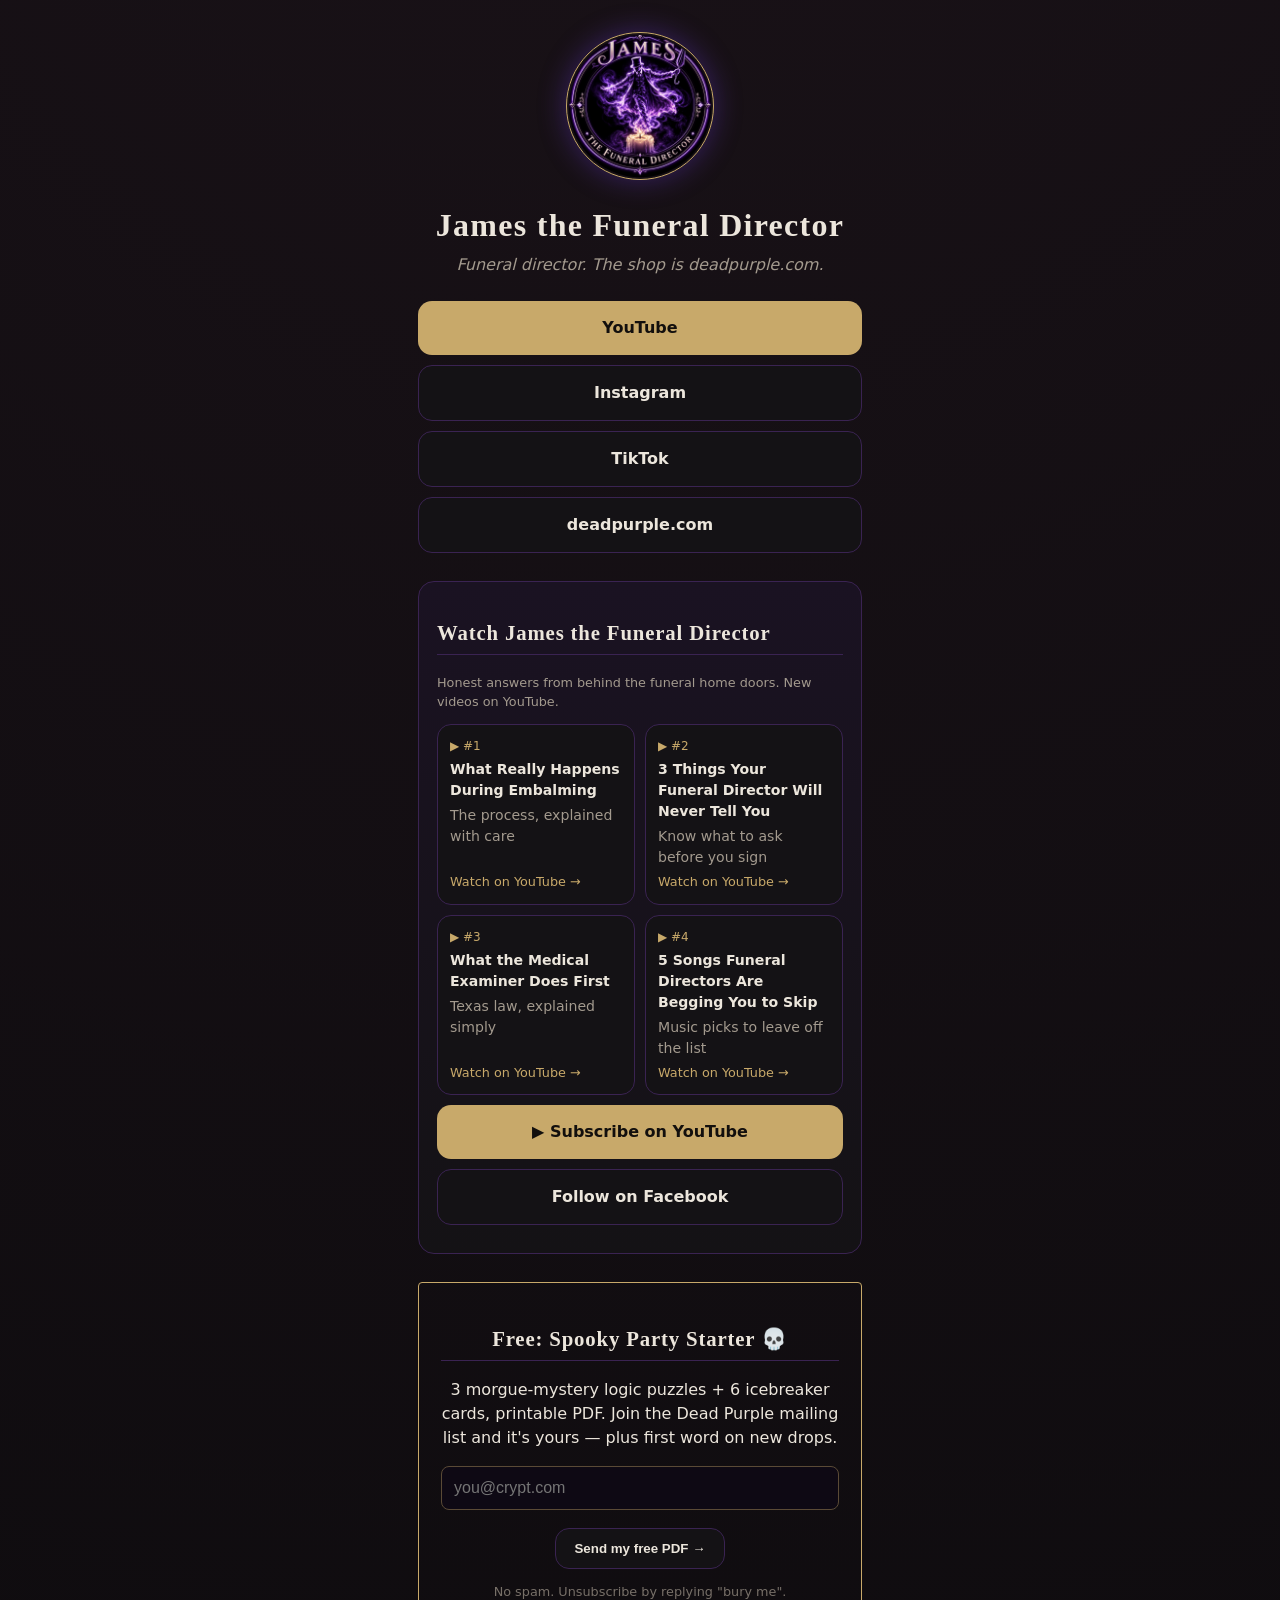
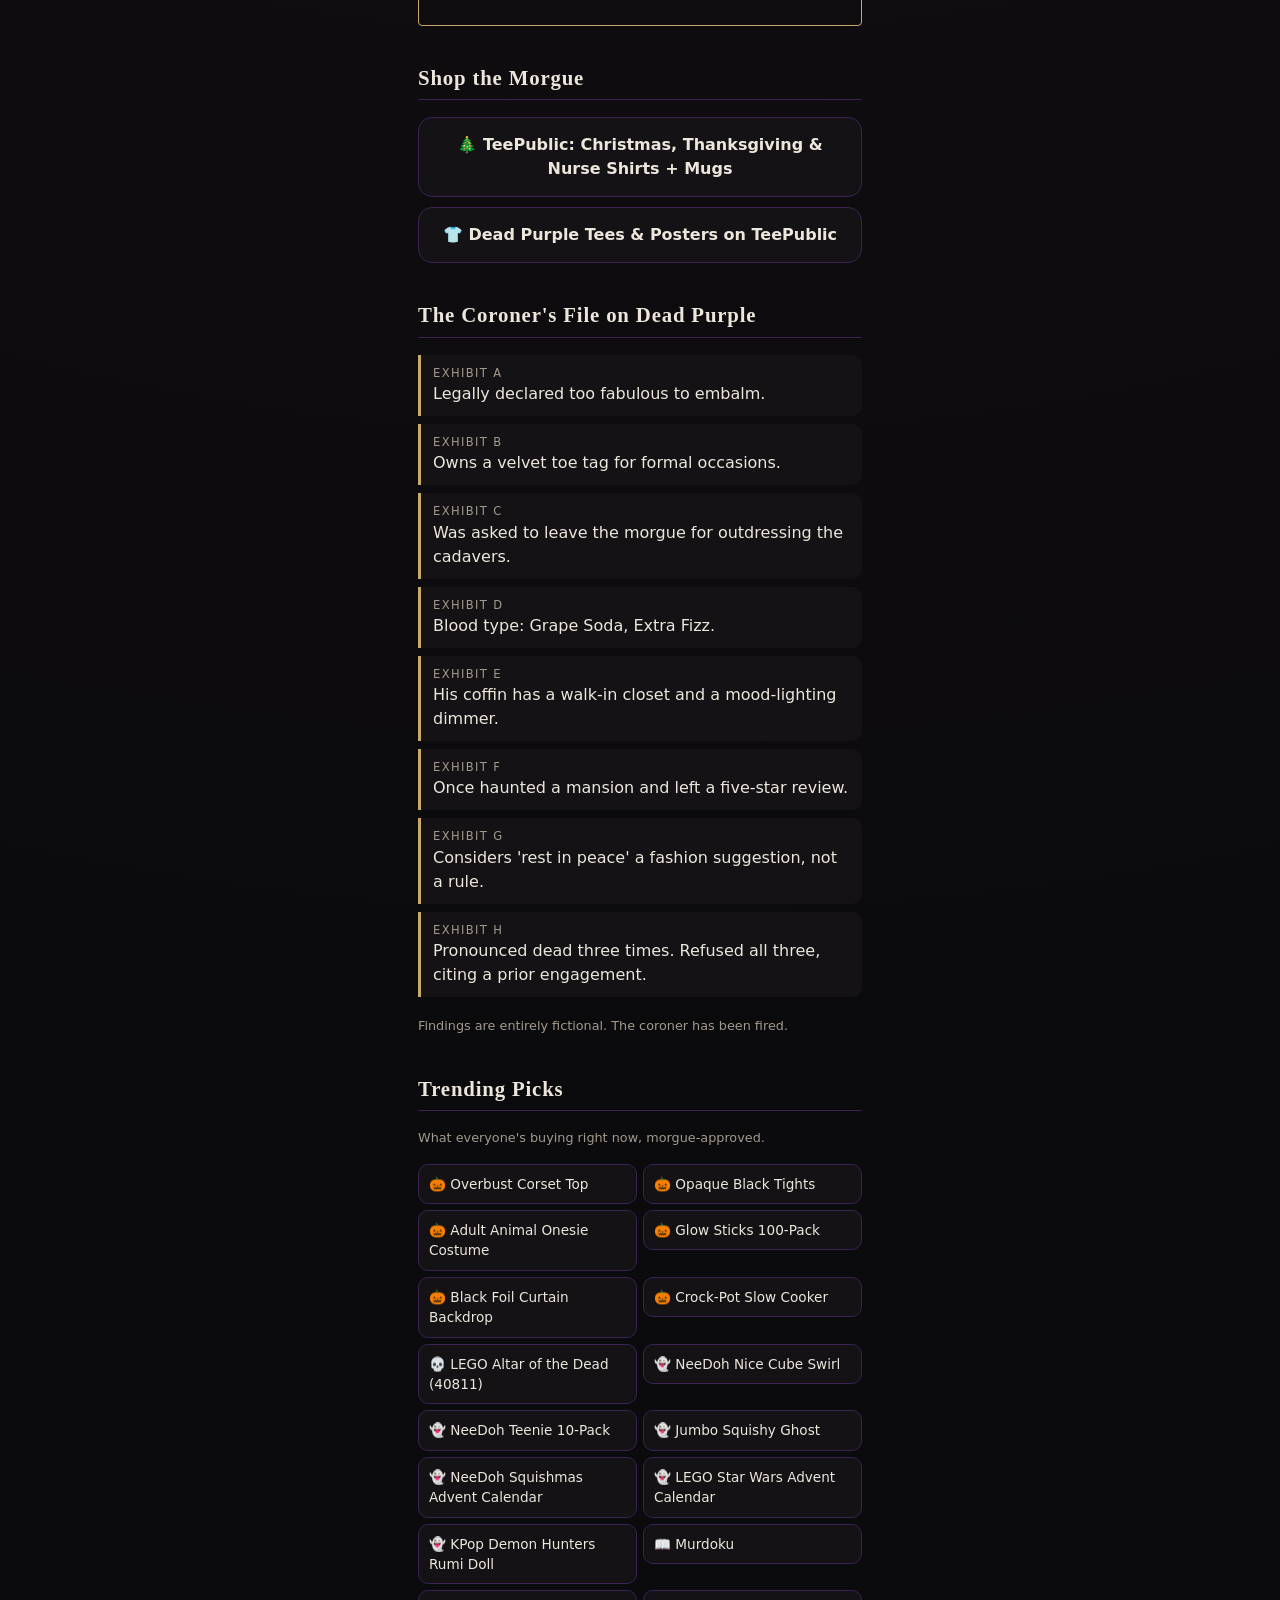
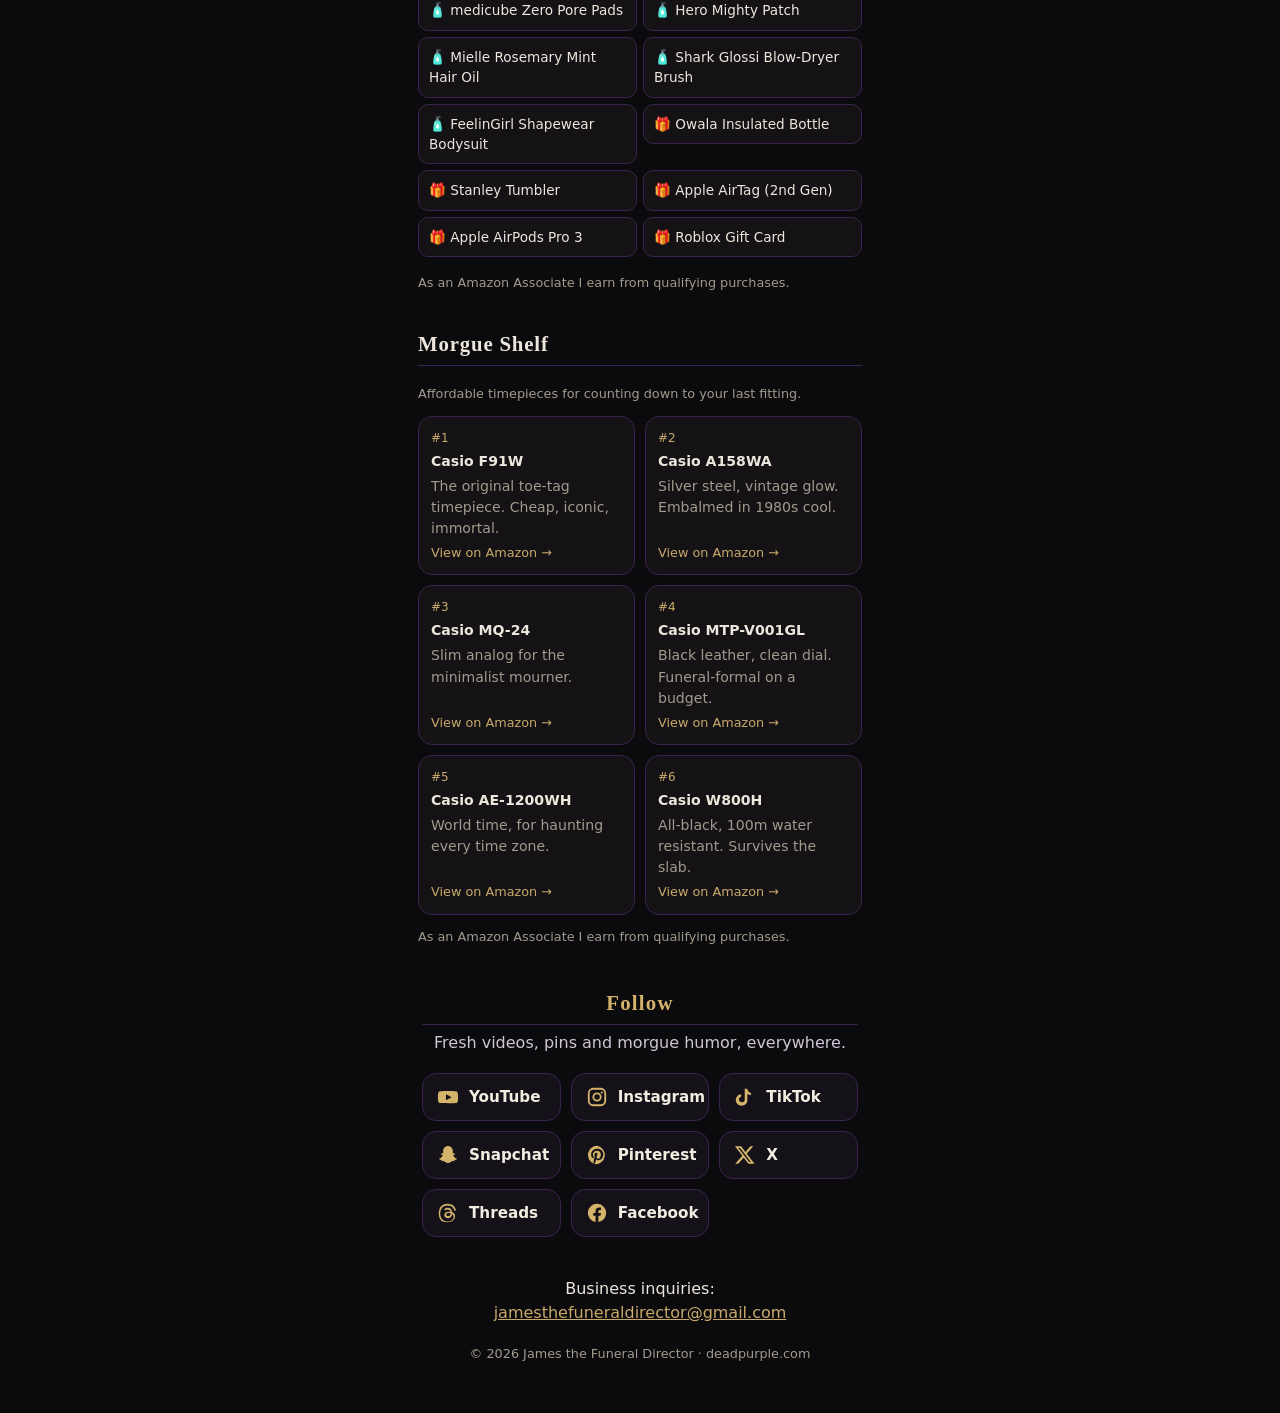
==== commit 73edf2cc: "Remove Pet Ofrenda" ====
--- a/links/index.html
+++ b/links/index.html
@@ -22,15 +22,9 @@
 <a class="btn" href="https://www.tiktok.com/@funeraldirectorjames" target="_blank" rel="noopener">TikTok</a>
 <a class="btn" href="https://deadpurple.com" target="_blank" rel="noopener">deadpurple.com</a></nav>
 <section id="watch" style="border:1px solid #3a2352;border-radius:16px;padding:18px;margin:28px 0;background:linear-gradient(180deg,#1a1222,#141215)"><h2>Watch James the Funeral Director</h2><p class="disc">Honest answers from behind the funeral home doors. New videos on YouTube.</p><div class="shelf"><a class="watch" href="https://www.youtube.com/watch?v=lhocceQ624k&amp;utm_source=linkpage&amp;utm_medium=referral&amp;utm_campaign=jtfd-embalming" target="_blank" rel="noopener"><span class="tag">▶ #1</span><strong>What Really Happens During Embalming</strong><span>The process, explained with care</span><em>Watch on YouTube →</em></a><a class="watch" href="https://www.youtube.com/watch?v=-OS4Yl1QXJ0&amp;utm_source=linkpage&amp;utm_medium=referral&amp;utm_campaign=jtfd-3-things" target="_blank" rel="noopener"><span class="tag">▶ #2</span><strong>3 Things Your Funeral Director Will Never Tell You</strong><span>Know what to ask before you sign</span><em>Watch on YouTube →</em></a><a class="watch" href="https://www.youtube.com/watch?v=raxWhrSQd68&amp;utm_source=linkpage&amp;utm_medium=referral&amp;utm_campaign=jtfd-medical-examiner" target="_blank" rel="noopener"><span class="tag">▶ #3</span><strong>What the Medical Examiner Does First</strong><span>Texas law, explained simply</span><em>Watch on YouTube →</em></a><a class="watch" href="https://www.youtube.com/watch?v=uzfZ4B38NcI&amp;utm_source=linkpage&amp;utm_medium=referral&amp;utm_campaign=jtfd-5-songs" target="_blank" rel="noopener"><span class="tag">▶ #4</span><strong>5 Songs Funeral Directors Are Begging You to Skip</strong><span>Music picks to leave off the list</span><em>Watch on YouTube →</em></a></div><a class="btn main" href="https://www.youtube.com/@jamesthefuneraldirector2954?utm_source=linkpage&amp;utm_medium=referral&amp;utm_campaign=jtfd-channel" target="_blank" rel="noopener">▶ Subscribe on YouTube</a><a class="btn" href="https://www.facebook.com/profile.php?id=61595655552629&amp;utm_source=linkpage&amp;utm_medium=referral&amp;utm_campaign=jtfd-facebook-page" target="_blank" rel="noopener">Follow on Facebook</a></section>
-<section id="free" class="" style="border:1px solid #c8a96a;border-radius:4px;padding:22px;margin:28px 0;text-align:center"><h2>Free: Spooky Party Starter 💀</h2><p>3 morgue-mystery logic puzzles + 6 icebreaker cards, printable PDF. Join the Dead Purple mailing list and it's yours — plus first word on new drops.</p><form action="https://formsubmit.co/thedeadpurple@gmail.com" method="POST" style="display:flex;gap:8px;flex-wrap:wrap;justify-content:center"><input type="email" name="email" required placeholder="you@crypt.com" style="padding:12px;border-radius:8px;border:1px solid #5a4a36;min-width:240px"><input type="hidden" name="_subject" value="New Dead Purple subscriber"><input type="hidden" name="_next" value="https://thedeadpurple.github.io/site/free/thanks.html"><input type="hidden" name="_captcha" value="false"><input type="hidden" name="_template" value="table"><input type="text" name="_honey" style="display:none"><button class="btn" type="submit" style="padding:12px 18px;cursor:pointer">Send my free PDF →</button></form><small style="opacity:.7">No spam. Unsubscribe by replying "bury me".</small></section>
+<section id="free" class="" style="border:1px solid #c8a96a;border-radius:4px;padding:22px;margin:28px 0;text-align:center"><h2>Free: Spooky Party Starter 💀</h2><p>3 morgue-mystery logic puzzles + 6 icebreaker cards, printable PDF. Join the Dead Purple mailing list and it's yours — plus first word on new drops.</p><form action="https://formsubmit.co/jamesthefuneraldirector@gmail.com" method="POST" style="display:flex;gap:8px;flex-wrap:wrap;justify-content:center"><input type="email" name="email" required placeholder="you@crypt.com" style="padding:12px;border-radius:8px;border:1px solid #5a4a36;min-width:240px"><input type="hidden" name="_subject" value="New Dead Purple subscriber"><input type="hidden" name="_next" value="https://thedeadpurple.github.io/site/free/thanks.html"><input type="hidden" name="_captcha" value="false"><input type="hidden" name="_template" value="table"><input type="text" name="_honey" style="display:none"><button class="btn" type="submit" style="padding:12px 18px;cursor:pointer">Send my free PDF →</button></form><small style="opacity:.7">No spam. Unsubscribe by replying "bury me".</small></section>
 <section><h2>Shop the Morgue</h2>
-<a class="btn main" href="https://whop.com/dead-purple/pet-ofrenda-printable-dia-de-los-muertos-pet-memorial-frame-bilingual" target="_blank" rel="noopener">🕯 NEW · Día de los Muertos: Pet Ofrenda Printable · $4.99</a>
-<a class="btn main" href="https://whop.com/dead-purple/maison-du-morgue-toe-tag-gift-tags-printable-goth-christmas-gift-tags/" target="_blank" rel="noopener">🏷 NEW · Maison du Morgue Toe Tag Gift Tags · $3.99</a>
-<a class="btn main" href="https://whop.com/dead-purple/dead-purple-2027-budget-planner-google-sheets-excel-spreadsheet/" target="_blank" rel="noopener">📊 NEW · 2027 Budget Planner (Google Sheets &amp; Excel) · $9.99</a>
 <a class="btn" href="https://www.teepublic.com/user/dead-purple" target="_blank" rel="noopener">🎄 TeePublic: Christmas, Thanksgiving &amp; Nurse Shirts + Mugs</a>
-<div class="product"><img src="assets/autopsy-hook-pack.png" alt="Autopsy Hook Pack cover"><div><strong>Autopsy Hook Pack</strong> <span class="price">$9</span><p>Hooks dissected for maximum scroll-stopping. Cause of death: your watch time.</p><a class="btn main" href="https://whop.com/dead-purple" target="_blank" rel="noopener">Get the Pack</a><a class="btn" href="https://whop.com/dead-purple" target="_blank" rel="noopener">🪝 Hook packs &amp; caption packs</a></div></div>
-<div class="product"><img src="assets/mortician-logic-puzzles.webp" alt="Mortician's Logic Puzzles cover"><div><strong>Mortician's Logic Puzzles</strong> <span class="price">$5</span><p>16 printable morgue murder-mystery grid puzzles. Deduce whodunit before the body gets cold.</p><a class="btn main" href="https://whop.com/dead-purple/products/mortician-s-logic-puzzles-16-printable-morgue-murder-mystery-grid-puzzles/" target="_blank" rel="noopener">Get the Puzzles</a></div></div>
-<div class="product"><img src="assets/budget.webp" alt="2027 Budget Planner cover"><div><strong>2027 Budget Planner (Google Sheets + Excel)</strong> <span class="price">$9.99</span><p>A full year of budgeting in Sheets &amp; Excel. Bury your debt before it buries you.</p><a class="btn main" href="https://whop.com/dead-purple/dead-purple-2027-budget-planner-google-sheets-excel-spreadsheet/" target="_blank" rel="noopener">Get the Planner</a></div></div>
 <a class="btn" href="https://www.teepublic.com/user/dead-purple" target="_blank" rel="noopener">👕 Dead Purple Tees &amp; Posters on TeePublic</a></section>
 <section><h2>The Coroner's File on Dead Purple</h2><ul class="facts"><li><span>Exhibit A</span>Legally declared too fabulous to embalm.</li><li><span>Exhibit B</span>Owns a velvet toe tag for formal occasions.</li><li><span>Exhibit C</span>Was asked to leave the morgue for outdressing the cadavers.</li><li><span>Exhibit D</span>Blood type: Grape Soda, Extra Fizz.</li><li><span>Exhibit E</span>His coffin has a walk-in closet and a mood-lighting dimmer.</li><li><span>Exhibit F</span>Once haunted a mansion and left a five-star review.</li><li><span>Exhibit G</span>Considers 'rest in peace' a fashion suggestion, not a rule.</li><li><span>Exhibit H</span>Pronounced dead three times. Refused all three, citing a prior engagement.</li></ul><small>Findings are entirely fictional. The coroner has been fired.</small></section>
 <section><h2>Trending Picks</h2><p class="disc">What everyone's buying right now, morgue-approved.</p><ul class="trend">
@@ -64,4 +58,4 @@
 
 <section class="sx" id="follow" aria-label="Follow"><h2>Follow</h2><p style="color:#cfc6d6;margin:0">Fresh videos, pins and morgue humor, everywhere.</p><div class="sx-g"><ul class="sx-l"><li><a href="https://www.youtube.com/@jamesthefuneraldirector2954" target="_blank" rel="noopener" aria-label="YouTube (James the Funeral Director)"><svg viewBox="0 0 24 24" aria-hidden="true"><path d="M23 12.2s0-3.2-.4-4.6c-.2-.9-.9-1.6-1.8-1.8C19.2 5.4 12 5.4 12 5.4s-7.2 0-8.8.4c-.9.2-1.6.9-1.8 1.8C1 9 1 12.2 1 12.2s0 3.2.4 4.6c.2.9.9 1.6 1.8 1.8 1.6.4 8.8.4 8.8.4s7.2 0 8.8-.4c.9-.2 1.6-.9 1.8-1.8.4-1.4.4-4.6.4-4.6zM9.8 15.5v-6.6l6.2 3.3-6.2 3.3z"/></svg><span>YouTube</span></a></li><li><a href="https://www.instagram.com/james_the_funeral_director/" target="_blank" rel="noopener" aria-label="Instagram (James the Funeral Director)"><svg viewBox="0 0 24 24" aria-hidden="true"><path d="M7.8 2h8.4A5.8 5.8 0 0 1 22 7.8v8.4a5.8 5.8 0 0 1-5.8 5.8H7.8A5.8 5.8 0 0 1 2 16.2V7.8A5.8 5.8 0 0 1 7.8 2zm0 2A3.8 3.8 0 0 0 4 7.8v8.4A3.8 3.8 0 0 0 7.8 20h8.4a3.8 3.8 0 0 0 3.8-3.8V7.8A3.8 3.8 0 0 0 16.2 4H7.8zM12 7a5 5 0 1 1 0 10 5 5 0 0 1 0-10zm0 2a3 3 0 1 0 0 6 3 3 0 0 0 0-6zm5.3-3.1a1.2 1.2 0 1 1 0 2.4 1.2 1.2 0 0 1 0-2.4z"/></svg><span>Instagram</span></a></li><li><a href="https://www.tiktok.com/@funeraldirectorjames" target="_blank" rel="noopener" aria-label="TikTok (James the Funeral Director)"><svg viewBox="0 0 24 24" aria-hidden="true"><path d="M14.5 3c.4 2.4 1.8 4.1 4.1 4.5v2.4c-1.4 0-2.7-.4-4-1.2v6.6c0 3.4-2.6 6.2-6.3 6.2S2 18.7 2 15.3c0-3.3 2.5-5.9 5.8-6.2v2.6c-1.4.3-2.4 1.5-2.4 3 0 1.7 1.4 3.1 3.2 3.1s3.1-1.4 3.1-3.2V3h2.8z"/></svg><span>TikTok</span></a></li><li><a href="https://www.snapchat.com/add/funeraldirjames" target="_blank" rel="noopener" aria-label="Snapchat (James the Funeral Director)"><svg viewBox="0 0 24 24" aria-hidden="true"><path d="M12 2.2c3.1 0 5.3 2.4 5.3 5.4v2.6c.5.2 1.2-.3 1.7-.2.6.1.9.6.6 1.1-.4.6-1.7.8-2 1.3.6 1.6 1.9 3 3.7 3.5.4.1.5.5.2.8-.6.5-1.7.6-2.3.8-.2.4-.1 1-.5 1.2-.6.2-1.4-.2-2.3 0-1.2.3-2 1.9-4.4 1.9s-3.2-1.6-4.4-1.9c-.9-.2-1.7.2-2.3 0-.4-.2-.3-.8-.5-1.2-.6-.2-1.7-.3-2.3-.8-.3-.3-.2-.7.2-.8 1.8-.5 3.1-1.9 3.7-3.5-.3-.5-1.6-.7-2-1.3-.3-.5 0-1 .6-1.1.5-.1 1.2.4 1.7.2V7.6c0-3 2.2-5.4 5.3-5.4z"/></svg><span>Snapchat</span></a></li><li><a href="https://www.pinterest.com/jamesthefuneraldirector/" target="_blank" rel="noopener" aria-label="Pinterest (James the Funeral Director)"><svg viewBox="0 0 24 24" aria-hidden="true"><path d="M12 2a10 10 0 0 0-3.6 19.3c-.1-.8-.2-2 0-2.9l1.2-5s-.3-.6-.3-1.5c0-1.4.8-2.4 1.8-2.4.9 0 1.3.6 1.3 1.4 0 .9-.5 2.1-.8 3.3-.2 1 .5 1.8 1.5 1.8 1.8 0 3.1-1.9 3.1-4.6 0-2.4-1.7-4.1-4.2-4.1-2.9 0-4.5 2.1-4.5 4.4 0 .9.3 1.8.8 2.3.1.1.1.2.1.3l-.3 1.2c0 .2-.2.2-.4.1-1.3-.6-2.1-2.5-2.1-4 0-3.3 2.4-6.3 6.9-6.3 3.6 0 6.4 2.6 6.4 6 0 3.6-2.3 6.5-5.4 6.5-1.1 0-2.1-.6-2.4-1.2l-.7 2.5c-.2.9-.9 2.1-1.3 2.8A10 10 0 1 0 12 2z"/></svg><span>Pinterest</span></a></li><li><a href="https://x.com/JamesTheFD" target="_blank" rel="noopener" aria-label="X (James the Funeral Director)"><svg viewBox="0 0 24 24" aria-hidden="true"><path d="M17.8 2.5h3.3l-7.2 8.2 8.5 10.8h-6.6l-5.2-6.6-6 6.6H1.3l7.7-8.8L1 2.5h6.8l4.7 6.1 5.3-6.1zm-1.2 17.1h1.8L6.6 4.3H4.7l11.9 15.3z"/></svg><span>X</span></a></li><li><a href="https://www.threads.net/@james_the_funeral_director" target="_blank" rel="noopener" aria-label="Threads (James the Funeral Director)"><svg viewBox="0 0 24 24" aria-hidden="true"><path d="M16.7 11.2c-.1 0-.2-.1-.3-.1-.2-3-1.8-4.7-4.6-4.7-1.7 0-3.1.7-3.9 2l1.5 1c.6-.9 1.6-1.1 2.4-1.1 1 0 1.7.3 2.2.8.3.4.6.9.7 1.6-.8-.1-1.7-.2-2.6-.1-2.6.2-4.3 1.7-4.2 3.8.1 1.1.6 2 1.5 2.6.8.5 1.8.7 2.8.7 1.4-.1 2.5-.6 3.2-1.6.6-.7.9-1.7 1-2.9.7.4 1.2.9 1.4 1.6.5 1.1.5 3-1 4.5-1.3 1.3-3 1.9-5.4 1.9-2.7 0-4.7-.9-6-2.6C4.2 17 3.6 15 3.5 12.5c.1-2.5.7-4.5 1.9-6 1.3-1.7 3.3-2.5 6-2.6 2.7 0 4.8.9 6.1 2.6.7.8 1.1 1.9 1.5 3.1l1.8-.5c-.4-1.5-1-2.8-1.9-3.9C17.2 3 14.7 2 11.5 2 8.2 2 5.8 3.1 4.1 5.2 2.7 7 2 9.6 1.9 12.5c.1 2.9.8 5.4 2.2 7.2C5.8 21.9 8.3 22 11.5 22c2.8 0 4.8-.8 6.4-2.4 2.1-2.1 2.1-4.7 1.4-6.3-.5-1.1-1.4-1.9-2.6-2.4zm-4.4 4.2c-1.1.1-2.3-.4-2.3-1.5 0-.8.6-1.7 2.4-1.8h.7c.6 0 1.2.1 1.8.2-.2 2.5-1.4 3-2.6 3.1z"/></svg><span>Threads</span></a></li><li><a href="https://www.facebook.com/profile.php?id=61595655552629" target="_blank" rel="noopener" aria-label="Facebook (James the Funeral Director)"><svg viewBox="0 0 24 24" aria-hidden="true"><path d="M22 12a10 10 0 1 0-11.6 9.9v-7H7.9V12h2.5V9.8c0-2.5 1.5-3.9 3.8-3.9 1.1 0 2.2.2 2.2.2v2.5h-1.3c-1.2 0-1.6.8-1.6 1.6V12h2.8l-.4 2.9h-2.4v7A10 10 0 0 0 22 12z"/></svg><span>Facebook</span></a></li></ul></div></section>
 <footer><p>Business inquiries: <a href="mailto:jamesthefuneraldirector@gmail.com">jamesthefuneraldirector@gmail.com</a></p><small>© 2026 James the Funeral Director · deadpurple.com</small></footer>
-</main></body></html>+</main></body></html>
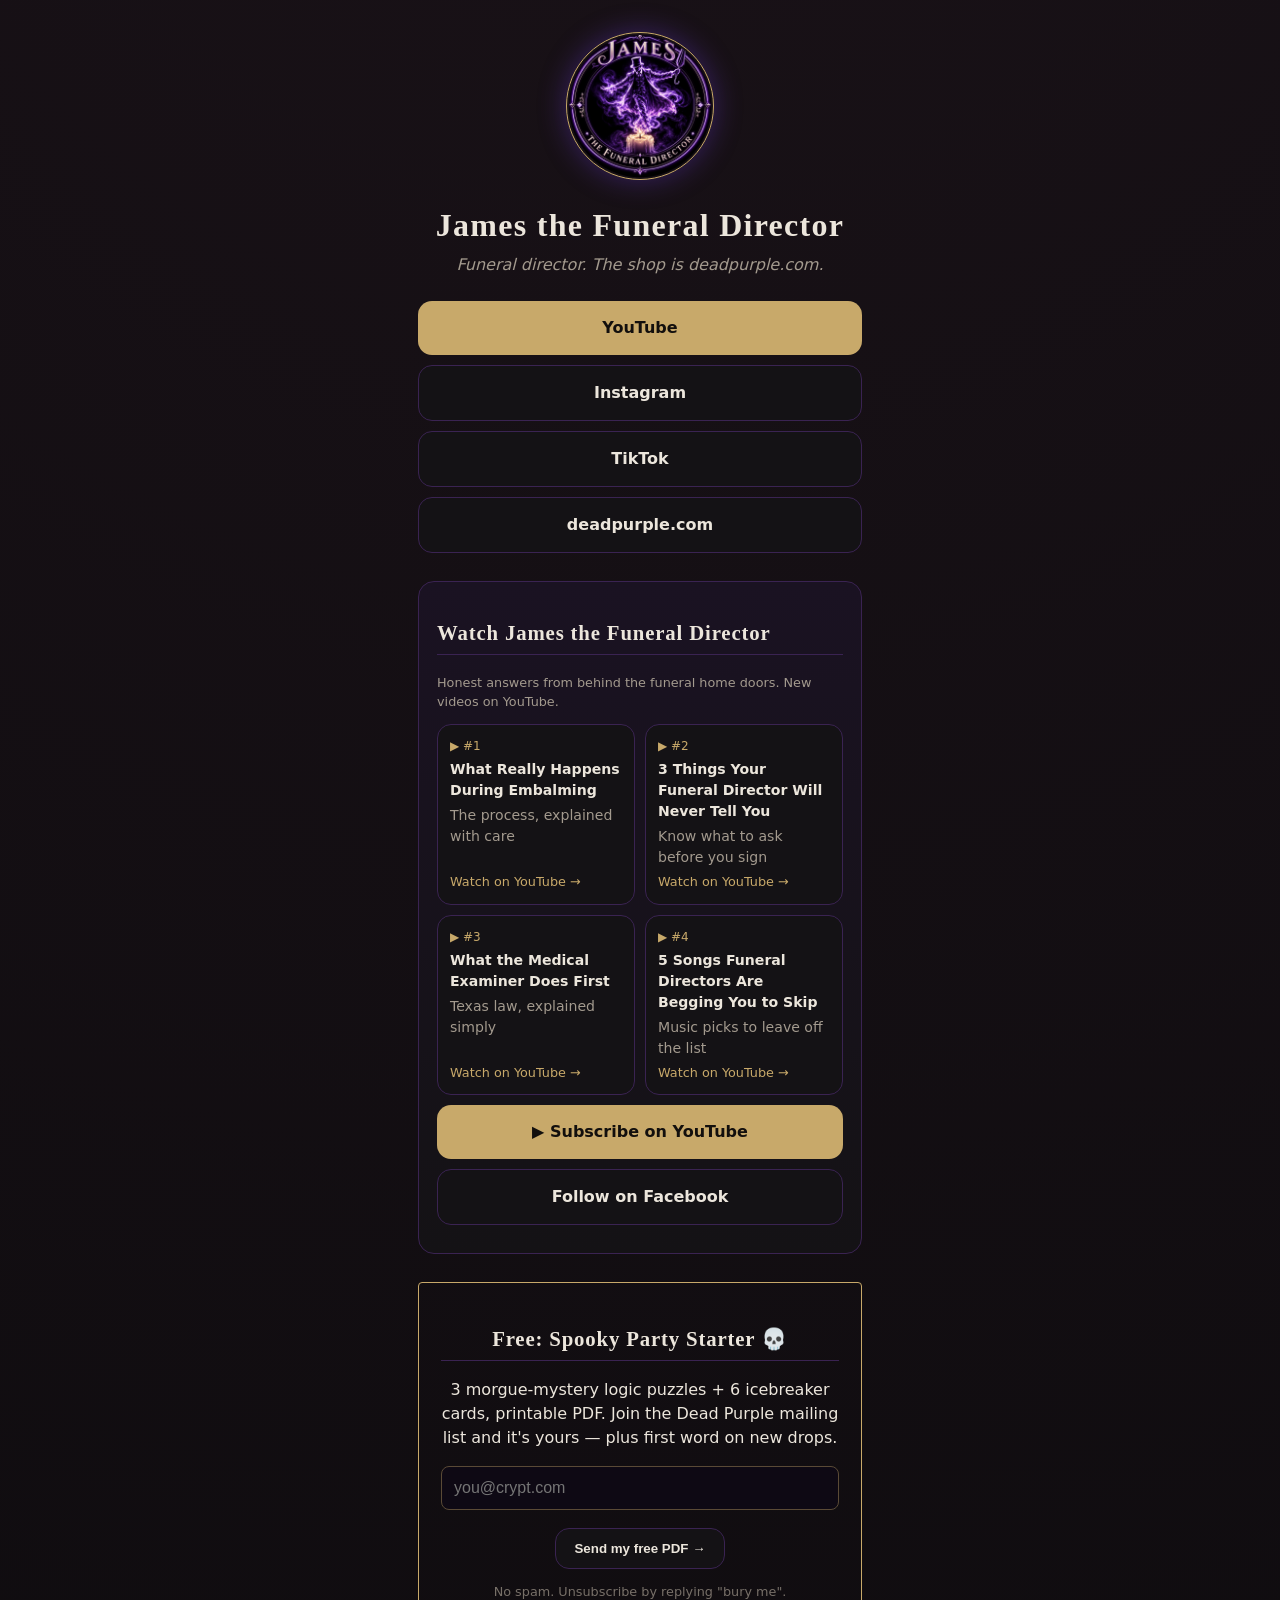
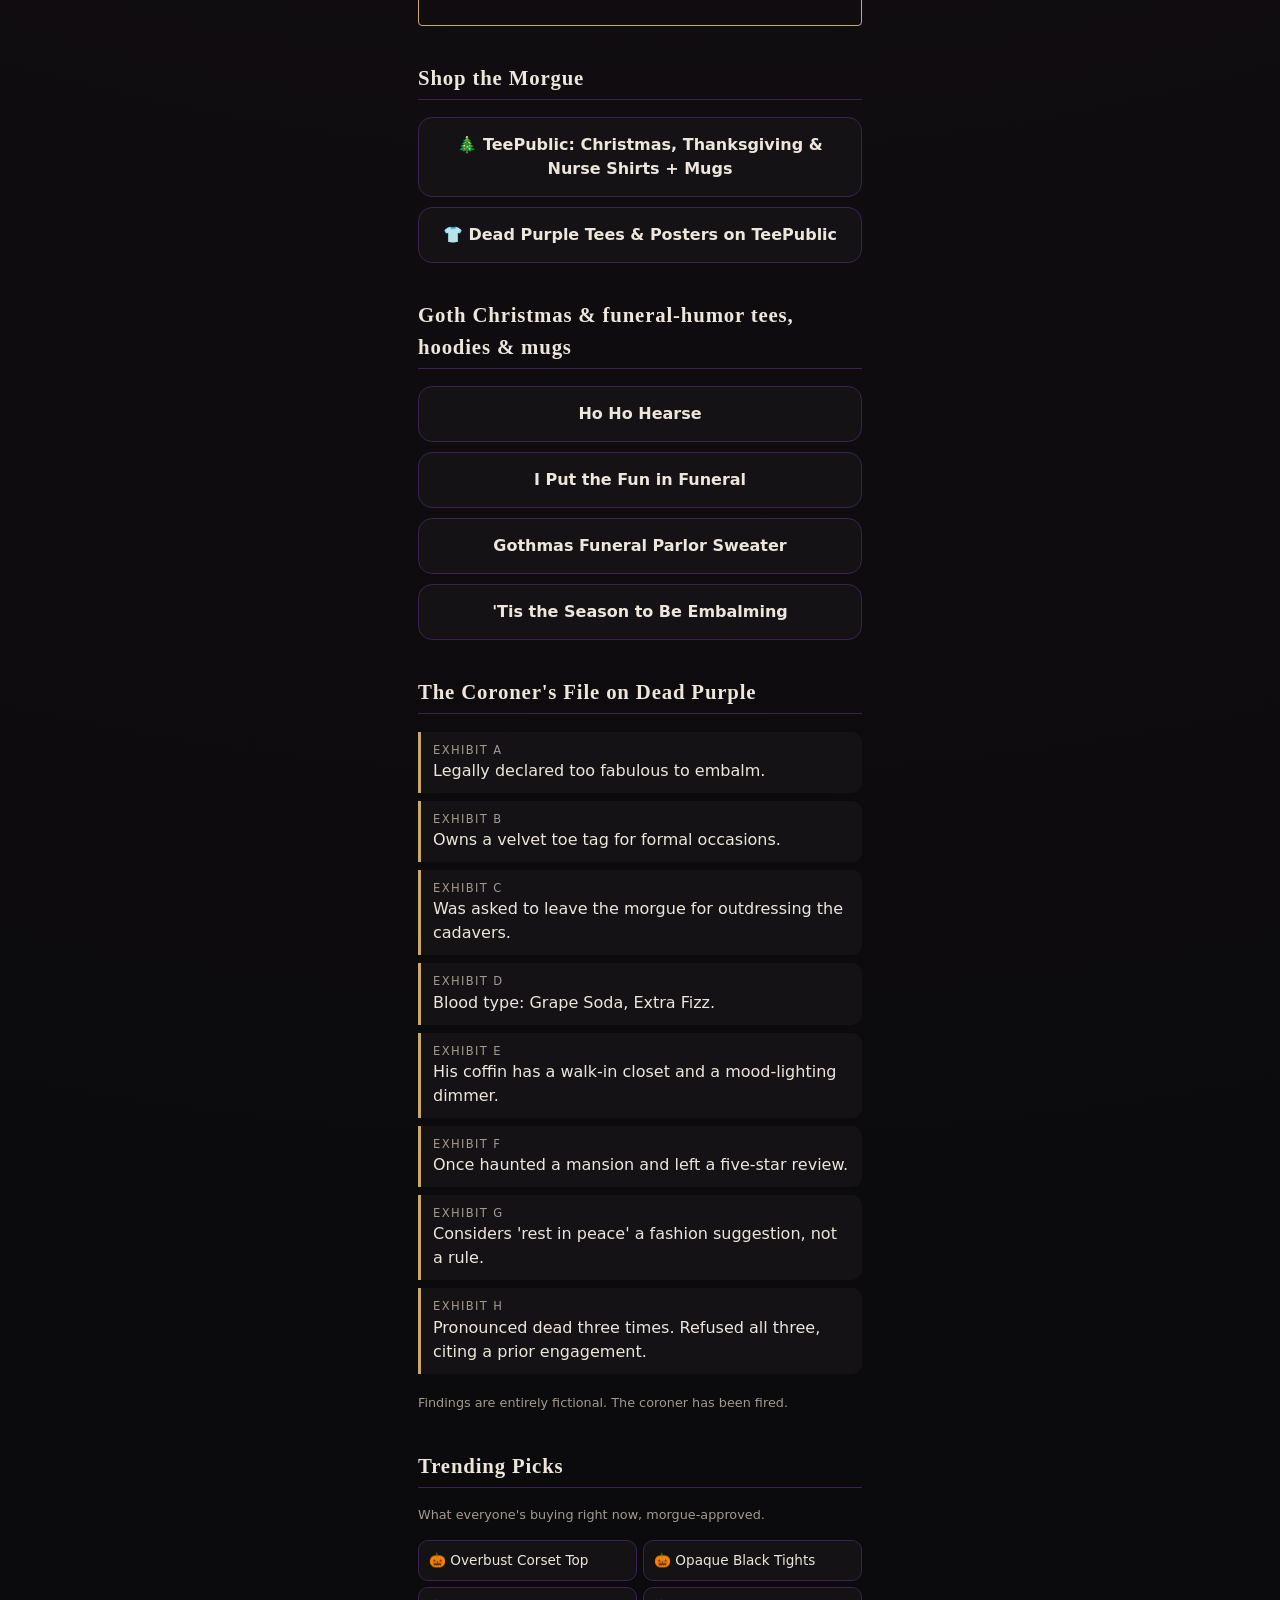
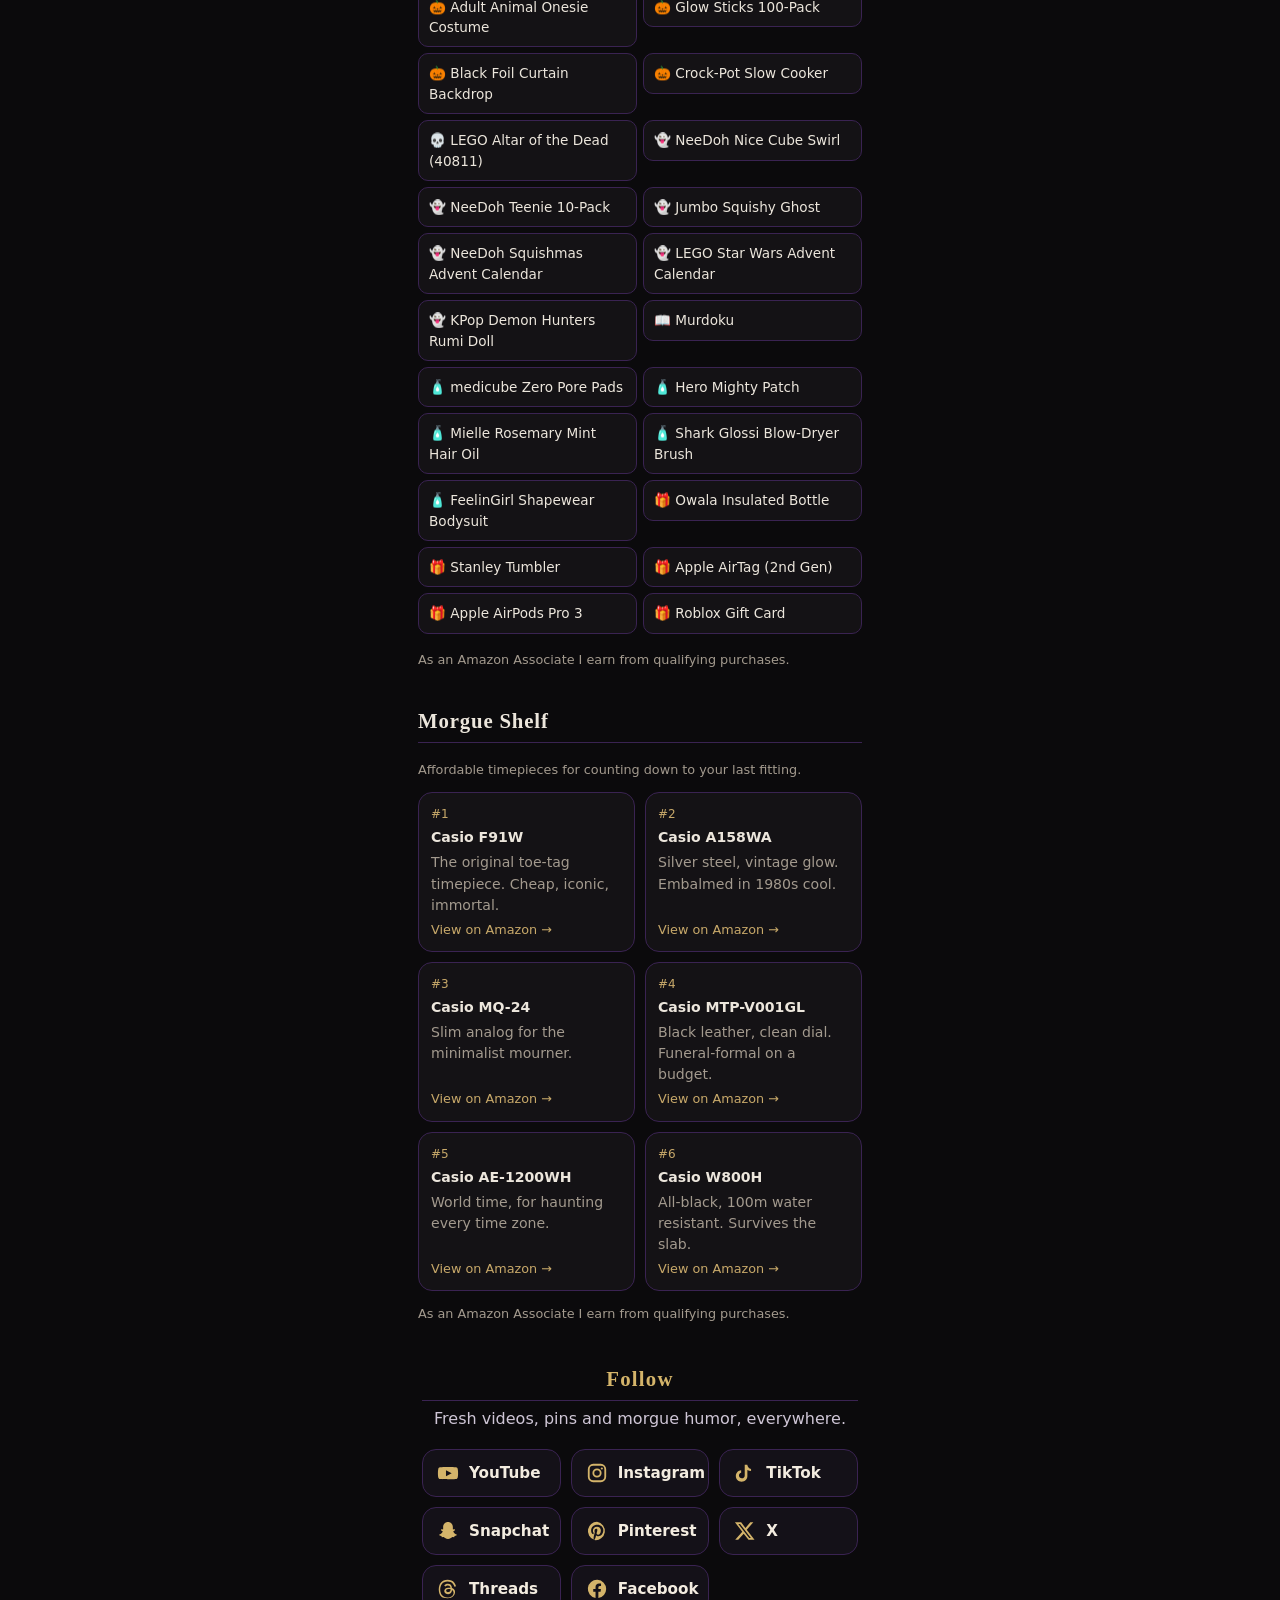
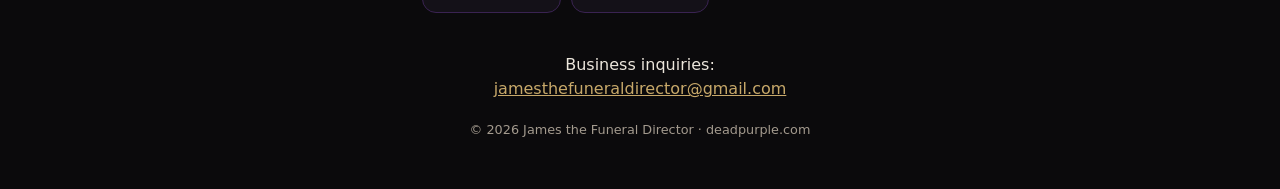
==== commit 5de0c2fb: "Feature TeePublic goth Christmas tees" ====
--- a/links/index.html
+++ b/links/index.html
@@ -1,5 +1,5 @@
 <!doctype html><html lang="en"><head><meta charset="utf-8"><meta name="viewport" content="width=device-width,initial-scale=1">
-<title>James the Funeral Director | Links</title><meta name="description" content="James the Funeral Director links: the Dead Purple shop, free spooky party printable, horror wall art, morgue logic puzzles, a 2027 budget planner and mortician humor tees."><link rel="canonical" href="https://thedeadpurple.github.io/links/"><meta property="og:type" content="website"><meta property="og:url" content="https://thedeadpurple.github.io/links/"><meta property="og:title" content="James the Funeral Director | Links"><meta property="og:description" content="Funeral director. The Dead Purple shop, printables, and the videos."><meta property="og:image" content="https://thedeadpurple.github.io/links/assets/james-crest.png"><meta name="twitter:card" content="summary">
+<title>James the Funeral Director | Links</title><meta name="description" content="Dead Purple: goth Christmas and funeral-humor tees, hoodies, mugs and wall art on TeePublic, plus James&#39;s videos."><link rel="canonical" href="https://thedeadpurple.github.io/links/"><meta property="og:type" content="website"><meta property="og:url" content="https://thedeadpurple.github.io/links/"><meta property="og:title" content="James the Funeral Director | Links"><meta property="og:description" content="Dead Purple: goth Christmas and funeral-humor tees, hoodies, mugs and wall art on TeePublic, plus James&#39;s videos."><meta property="og:image" content="https://thedeadpurple.github.io/links/assets/james-crest.png"><meta name="twitter:card" content="summary">
 <meta property="og:site_name" content="James the Funeral Director">
 <link rel="icon" href="assets/james-crest.png"><style>
 :root{--p:#c8a96a;--p2:#8a6d3b;--bg:#0b0a0c;--card:#141215;--t:#ece6dc;--m:#a39a8e}
@@ -26,6 +26,11 @@
 <section><h2>Shop the Morgue</h2>
 <a class="btn" href="https://www.teepublic.com/user/dead-purple" target="_blank" rel="noopener">🎄 TeePublic: Christmas, Thanksgiving &amp; Nurse Shirts + Mugs</a>
 <a class="btn" href="https://www.teepublic.com/user/dead-purple" target="_blank" rel="noopener">👕 Dead Purple Tees &amp; Posters on TeePublic</a></section>
+<section><h2>Goth Christmas &amp; funeral-humor tees, hoodies &amp; mugs</h2>
+<a class="btn" href="https://www.teepublic.com/t-shirt/101114686-ho-ho-hearse-funeral-director-christmas-goth-shirt" target="_blank" rel="noopener">Ho Ho Hearse</a>
+<a class="btn" href="https://www.teepublic.com/t-shirt/101115455-i-put-the-fun-in-funeral-funny-funeral-director-gi" target="_blank" rel="noopener">I Put the Fun in Funeral</a>
+<a class="btn" href="https://www.teepublic.com/t-shirt/101109157-gothmas-funeral-parlor-ugly-sweater" target="_blank" rel="noopener">Gothmas Funeral Parlor Sweater</a>
+<a class="btn" href="https://www.teepublic.com/t-shirt/101115262-tis-the-season-to-be-embalming-embalmer-christmas" target="_blank" rel="noopener">'Tis the Season to Be Embalming</a></section>
 <section><h2>The Coroner's File on Dead Purple</h2><ul class="facts"><li><span>Exhibit A</span>Legally declared too fabulous to embalm.</li><li><span>Exhibit B</span>Owns a velvet toe tag for formal occasions.</li><li><span>Exhibit C</span>Was asked to leave the morgue for outdressing the cadavers.</li><li><span>Exhibit D</span>Blood type: Grape Soda, Extra Fizz.</li><li><span>Exhibit E</span>His coffin has a walk-in closet and a mood-lighting dimmer.</li><li><span>Exhibit F</span>Once haunted a mansion and left a five-star review.</li><li><span>Exhibit G</span>Considers 'rest in peace' a fashion suggestion, not a rule.</li><li><span>Exhibit H</span>Pronounced dead three times. Refused all three, citing a prior engagement.</li></ul><small>Findings are entirely fictional. The coroner has been fired.</small></section>
 <section><h2>Trending Picks</h2><p class="disc">What everyone's buying right now, morgue-approved.</p><ul class="trend">
 <li><a href="https://www.amazon.com/dp/B00HB6MCSO?tag=deadpurple06-20" target="_blank" rel="sponsored noopener">🎃 Overbust Corset Top</a></li>
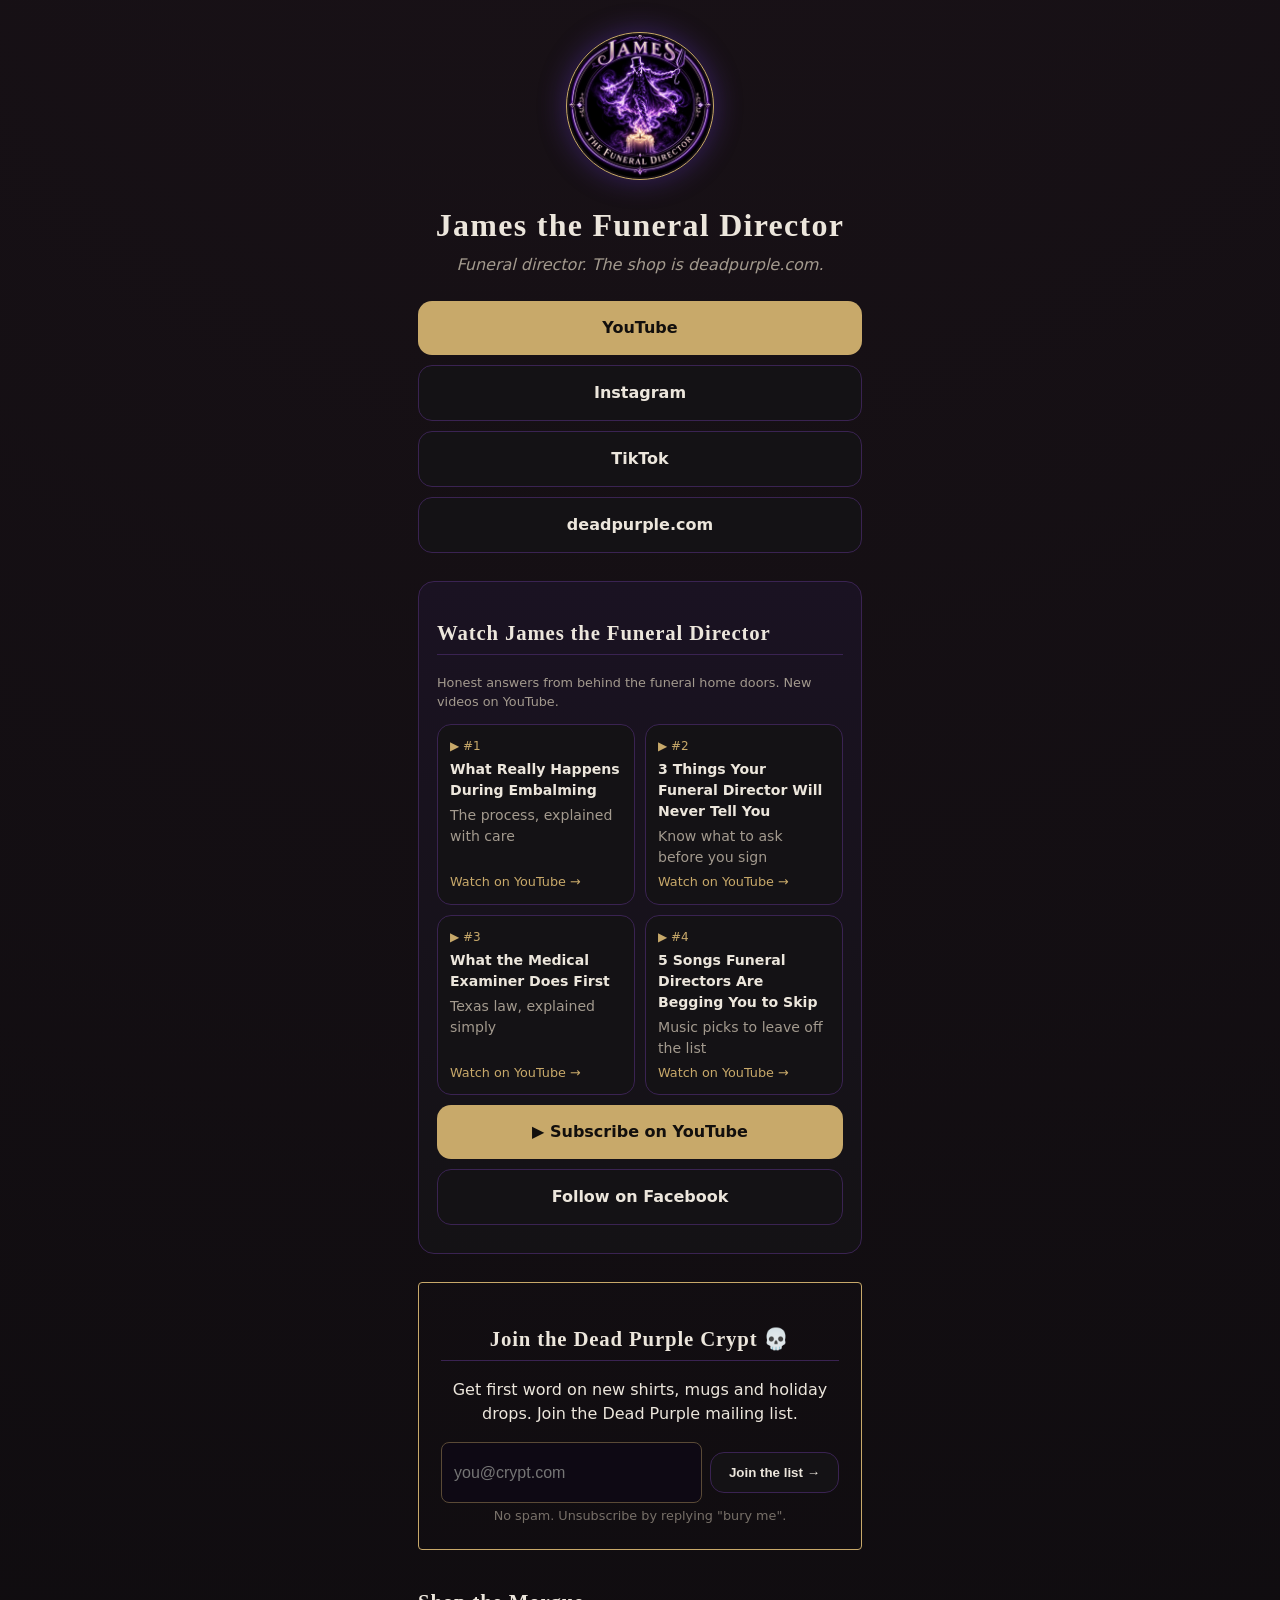
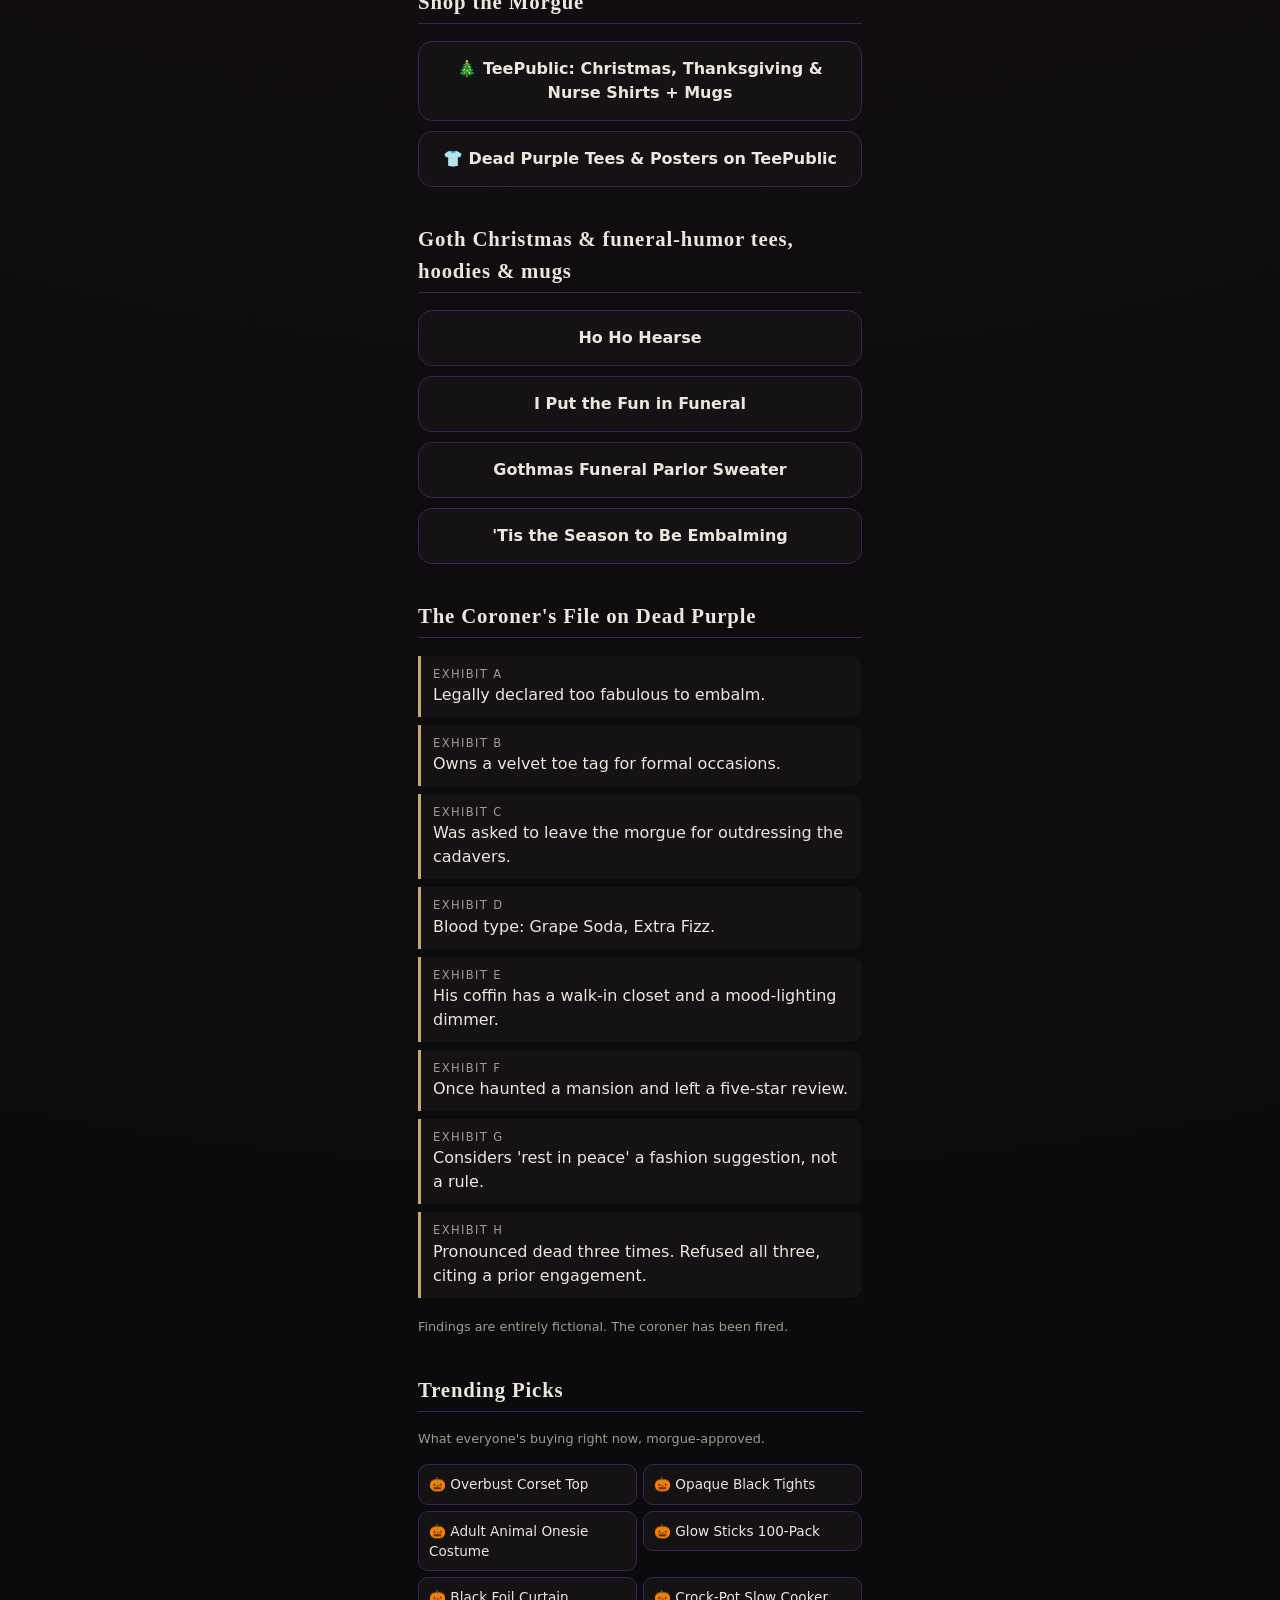
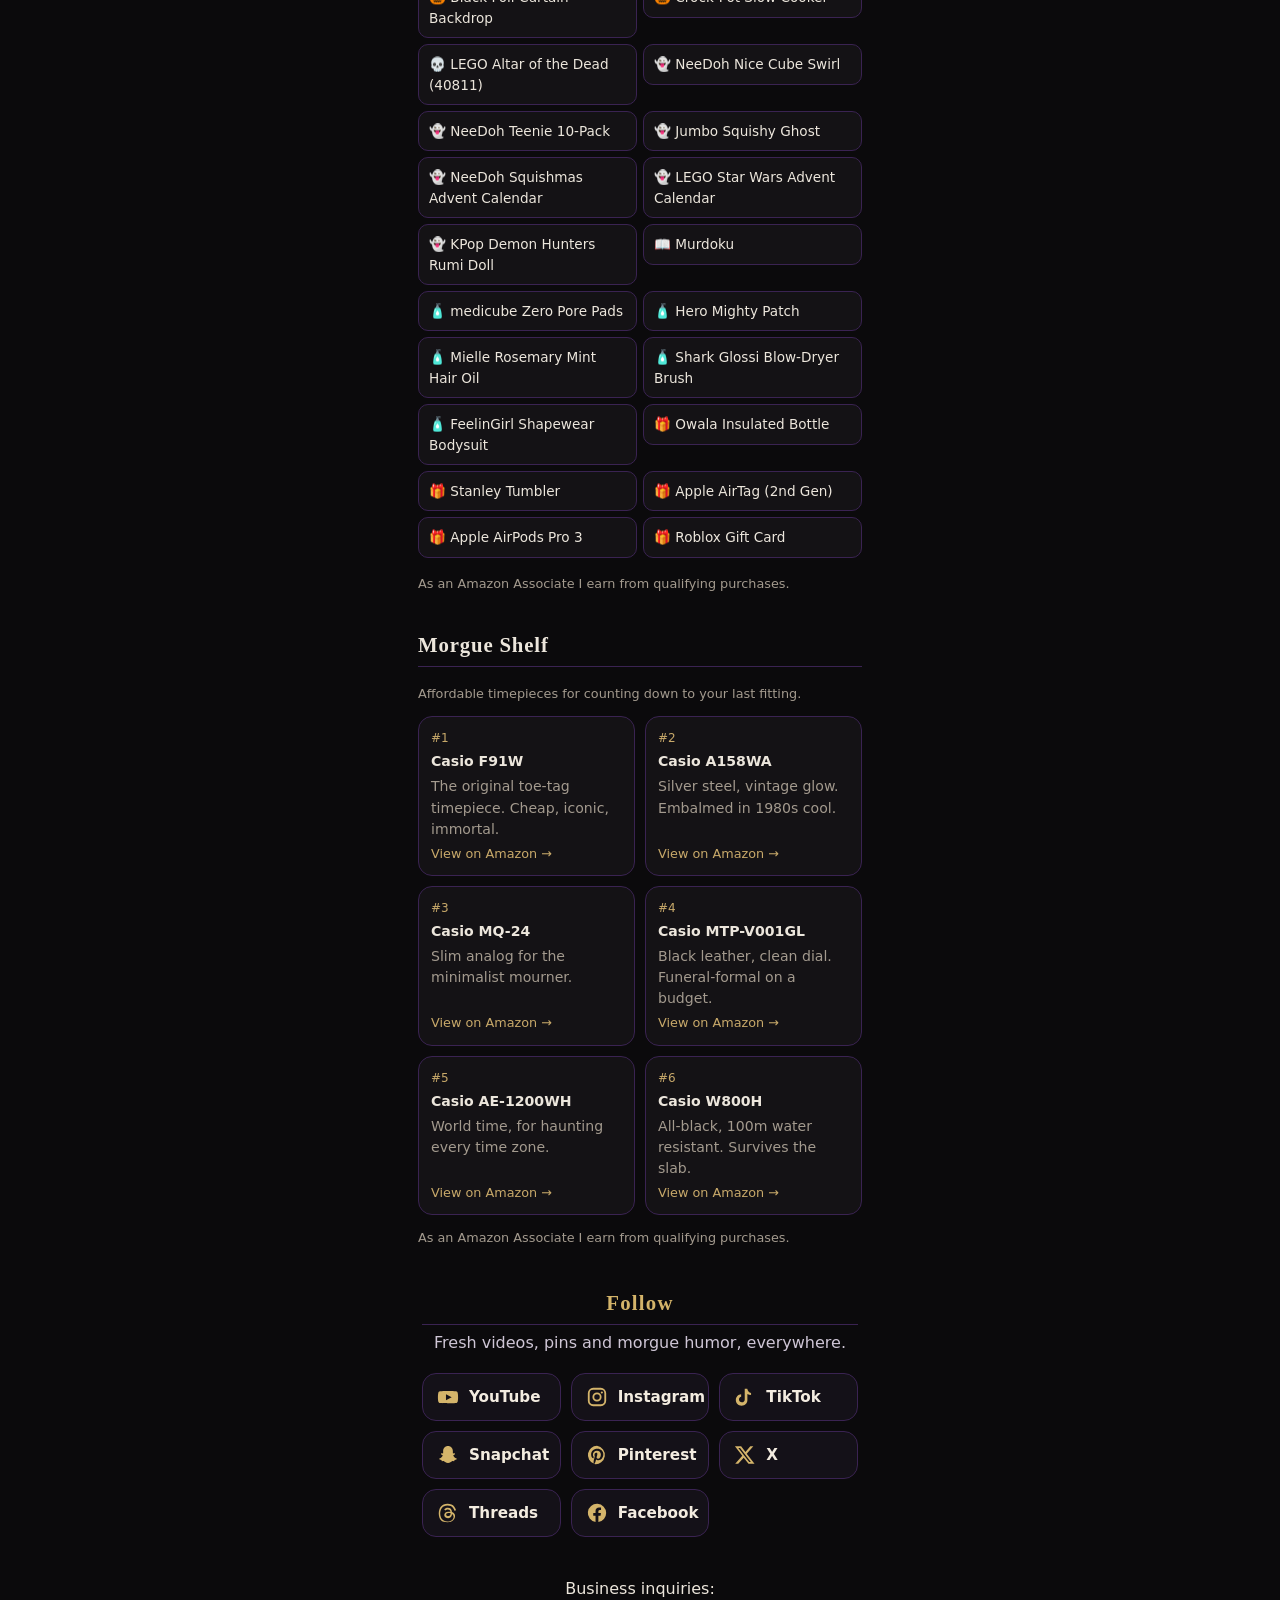
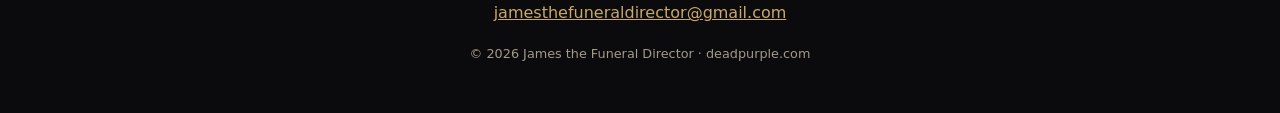
==== commit 0cbdd4f2: "Links page: replace printable PDF freebie with mailing list signup" ====
--- a/links/index.html
+++ b/links/index.html
@@ -22,7 +22,7 @@
 <a class="btn" href="https://www.tiktok.com/@funeraldirectorjames" target="_blank" rel="noopener">TikTok</a>
 <a class="btn" href="https://deadpurple.com" target="_blank" rel="noopener">deadpurple.com</a></nav>
 <section id="watch" style="border:1px solid #3a2352;border-radius:16px;padding:18px;margin:28px 0;background:linear-gradient(180deg,#1a1222,#141215)"><h2>Watch James the Funeral Director</h2><p class="disc">Honest answers from behind the funeral home doors. New videos on YouTube.</p><div class="shelf"><a class="watch" href="https://www.youtube.com/watch?v=lhocceQ624k&amp;utm_source=linkpage&amp;utm_medium=referral&amp;utm_campaign=jtfd-embalming" target="_blank" rel="noopener"><span class="tag">▶ #1</span><strong>What Really Happens During Embalming</strong><span>The process, explained with care</span><em>Watch on YouTube →</em></a><a class="watch" href="https://www.youtube.com/watch?v=-OS4Yl1QXJ0&amp;utm_source=linkpage&amp;utm_medium=referral&amp;utm_campaign=jtfd-3-things" target="_blank" rel="noopener"><span class="tag">▶ #2</span><strong>3 Things Your Funeral Director Will Never Tell You</strong><span>Know what to ask before you sign</span><em>Watch on YouTube →</em></a><a class="watch" href="https://www.youtube.com/watch?v=raxWhrSQd68&amp;utm_source=linkpage&amp;utm_medium=referral&amp;utm_campaign=jtfd-medical-examiner" target="_blank" rel="noopener"><span class="tag">▶ #3</span><strong>What the Medical Examiner Does First</strong><span>Texas law, explained simply</span><em>Watch on YouTube →</em></a><a class="watch" href="https://www.youtube.com/watch?v=uzfZ4B38NcI&amp;utm_source=linkpage&amp;utm_medium=referral&amp;utm_campaign=jtfd-5-songs" target="_blank" rel="noopener"><span class="tag">▶ #4</span><strong>5 Songs Funeral Directors Are Begging You to Skip</strong><span>Music picks to leave off the list</span><em>Watch on YouTube →</em></a></div><a class="btn main" href="https://www.youtube.com/@jamesthefuneraldirector2954?utm_source=linkpage&amp;utm_medium=referral&amp;utm_campaign=jtfd-channel" target="_blank" rel="noopener">▶ Subscribe on YouTube</a><a class="btn" href="https://www.facebook.com/profile.php?id=61595655552629&amp;utm_source=linkpage&amp;utm_medium=referral&amp;utm_campaign=jtfd-facebook-page" target="_blank" rel="noopener">Follow on Facebook</a></section>
-<section id="free" class="" style="border:1px solid #c8a96a;border-radius:4px;padding:22px;margin:28px 0;text-align:center"><h2>Free: Spooky Party Starter 💀</h2><p>3 morgue-mystery logic puzzles + 6 icebreaker cards, printable PDF. Join the Dead Purple mailing list and it's yours — plus first word on new drops.</p><form action="https://formsubmit.co/jamesthefuneraldirector@gmail.com" method="POST" style="display:flex;gap:8px;flex-wrap:wrap;justify-content:center"><input type="email" name="email" required placeholder="you@crypt.com" style="padding:12px;border-radius:8px;border:1px solid #5a4a36;min-width:240px"><input type="hidden" name="_subject" value="New Dead Purple subscriber"><input type="hidden" name="_next" value="https://thedeadpurple.github.io/site/free/thanks.html"><input type="hidden" name="_captcha" value="false"><input type="hidden" name="_template" value="table"><input type="text" name="_honey" style="display:none"><button class="btn" type="submit" style="padding:12px 18px;cursor:pointer">Send my free PDF →</button></form><small style="opacity:.7">No spam. Unsubscribe by replying "bury me".</small></section>
+<section id="free" class="" style="border:1px solid #c8a96a;border-radius:4px;padding:22px;margin:28px 0;text-align:center"><h2>Join the Dead Purple Crypt 💀</h2><p>Get first word on new shirts, mugs and holiday drops. Join the Dead Purple mailing list.</p><form action="https://formsubmit.co/jamesthefuneraldirector@gmail.com" method="POST" style="display:flex;gap:8px;flex-wrap:wrap;justify-content:center"><input type="email" name="email" required placeholder="you@crypt.com" style="padding:12px;border-radius:8px;border:1px solid #5a4a36;min-width:240px"><input type="hidden" name="_subject" value="New Dead Purple subscriber"><input type="hidden" name="_next" value="https://thedeadpurple.github.io/site/free/thanks.html"><input type="hidden" name="_captcha" value="false"><input type="hidden" name="_template" value="table"><input type="text" name="_honey" style="display:none"><button class="btn" type="submit" style="padding:12px 18px;cursor:pointer">Join the list →</button></form><small style="opacity:.7">No spam. Unsubscribe by replying "bury me".</small></section>
 <section><h2>Shop the Morgue</h2>
 <a class="btn" href="https://www.teepublic.com/user/dead-purple" target="_blank" rel="noopener">🎄 TeePublic: Christmas, Thanksgiving &amp; Nurse Shirts + Mugs</a>
 <a class="btn" href="https://www.teepublic.com/user/dead-purple" target="_blank" rel="noopener">👕 Dead Purple Tees &amp; Posters on TeePublic</a></section>
